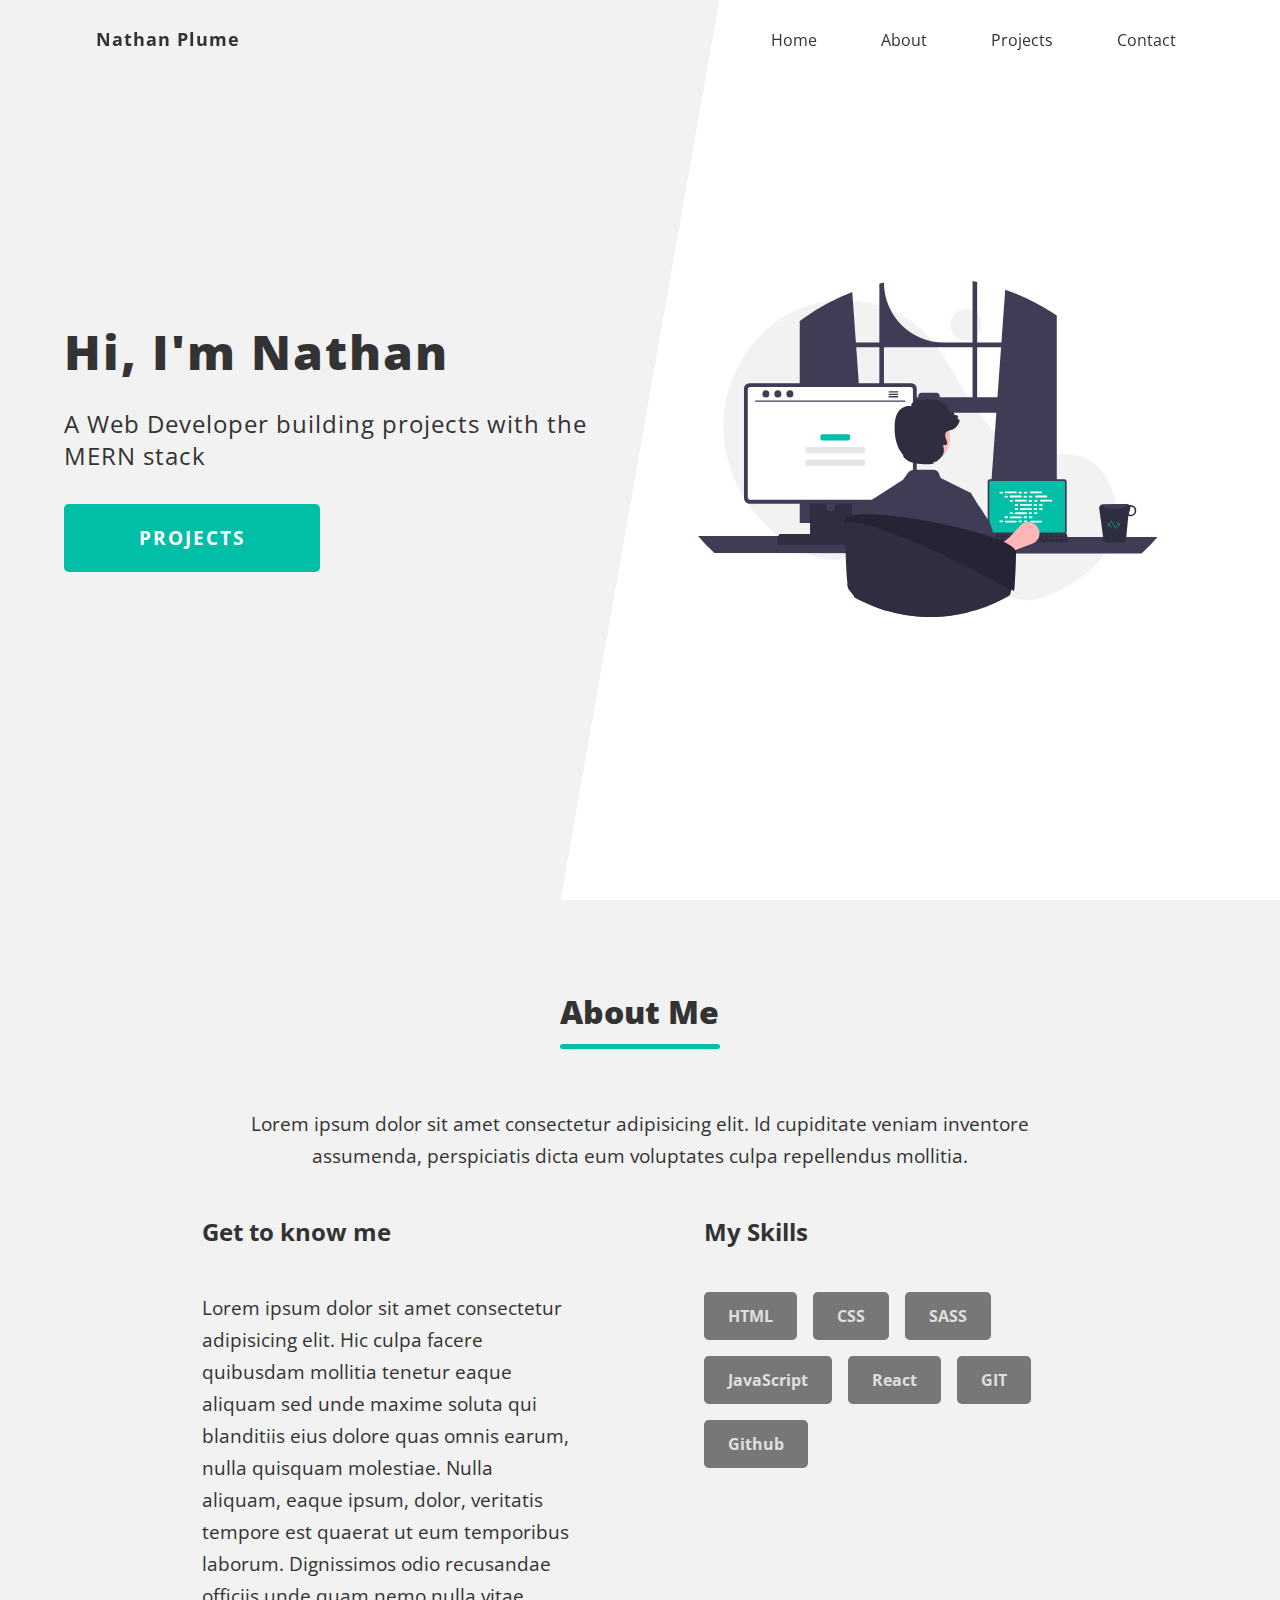
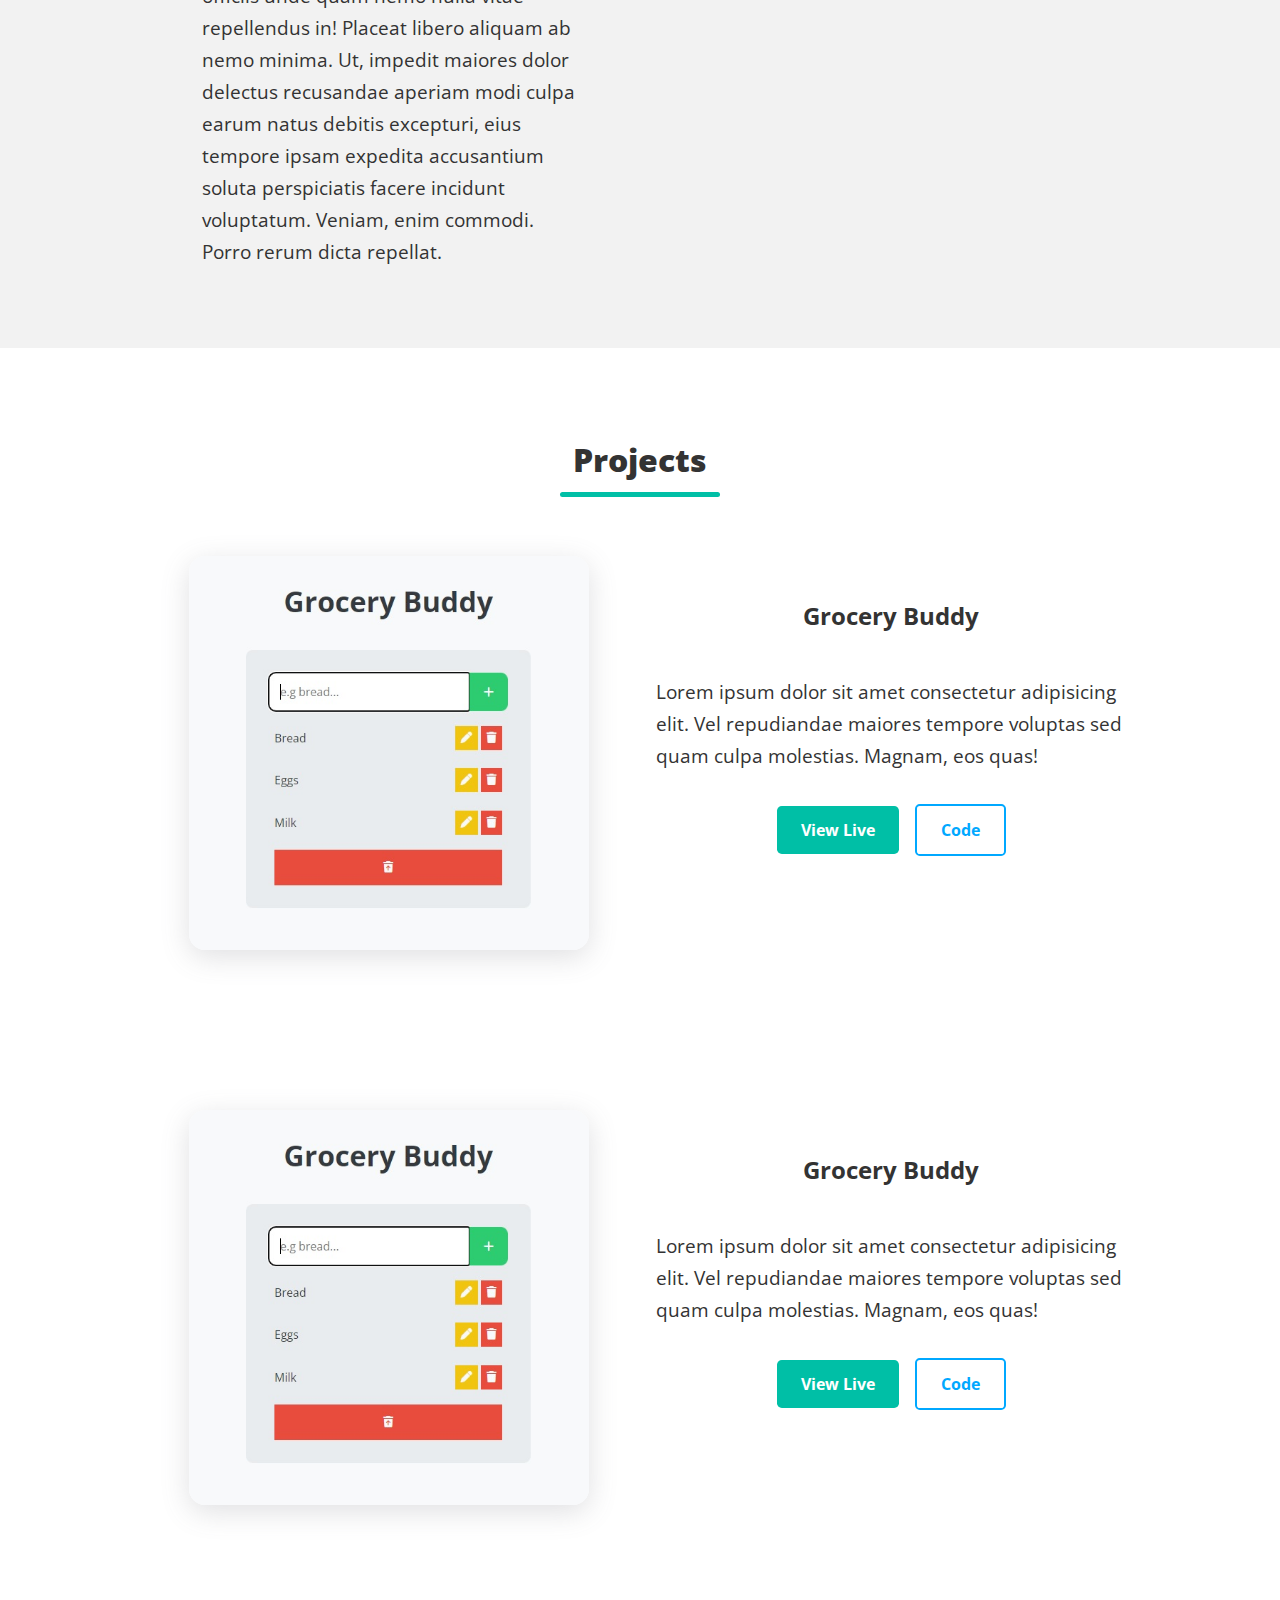
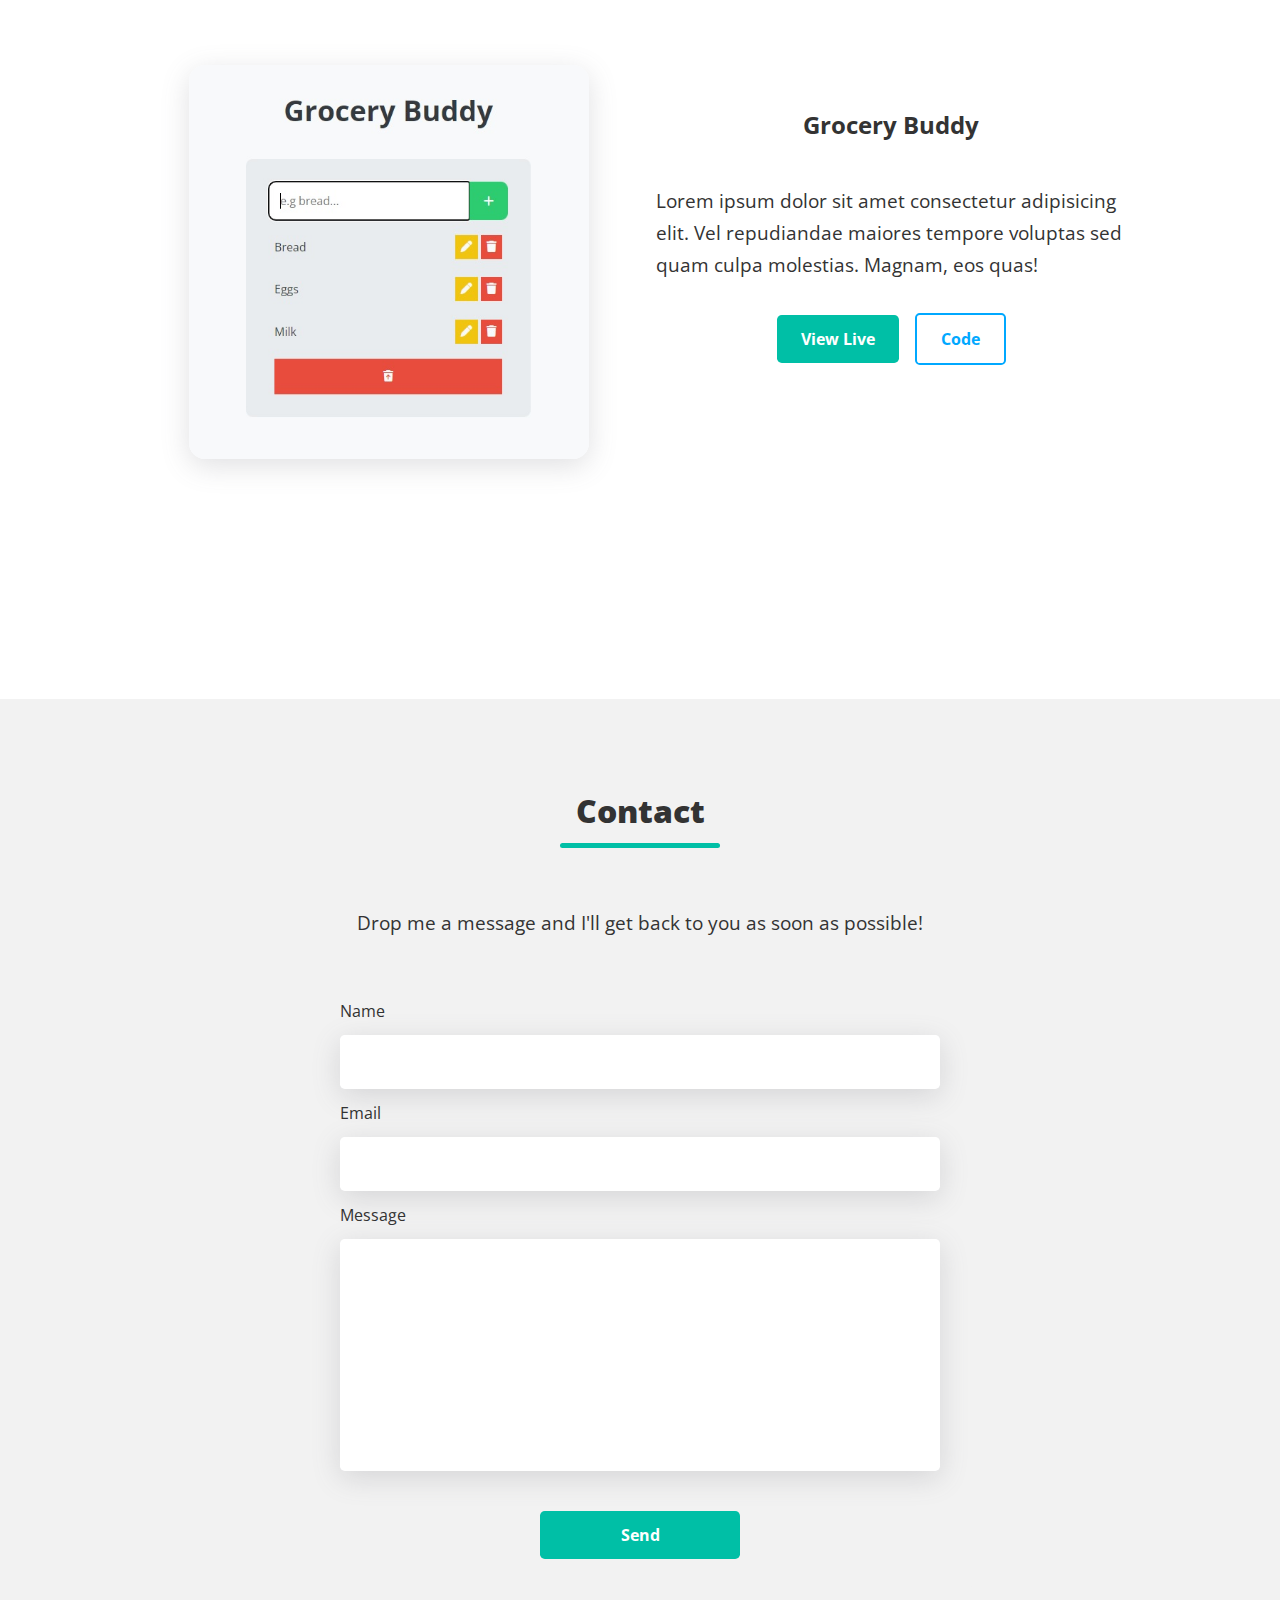
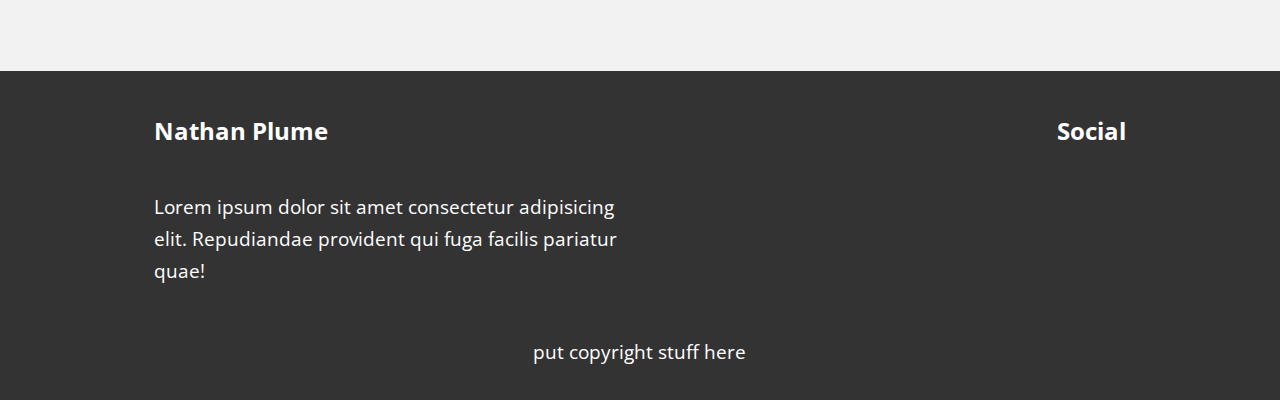
==== index.html @ f4ed35be "additional styling tweaks across the website" ====
<!DOCTYPE html>
<html lang="en">
  <head>
    <meta charset="UTF-8" />
    <meta http-equiv="X-UA-Compatible" content="IE=edge" />
    <meta name="viewport" content="width=device-width, initial-scale=1.0" />

    <!-- links -->
    <link
      rel="stylesheet"
      href="./fontawesome-free-6.0.0-web/css/all.min.css"
    />
    <link rel="stylesheet" href="./styles/reset.css" />
    <link rel="stylesheet" href="./styles/app.css" />

    <title>Nathan Plume | Web Developer | Portfolio</title>
  </head>

  <body>
    <div class="container">
      <section id="home" class="hero-container">
        <!-- ----- nav ----- -->
        <nav class="navbar transparent">
          <div class="nav-header">
            <div class="logo">
              <a href="#home">Nathan Plume</a>
            </div>
            <div class="menu-icons">
              <i class="fa-solid fa-bars"></i>
              <i class="fa-solid fa-xmark hide-icon"></i>
            </div>
          </div>
          <ul class="links">
            <li><a href="#home">Home</a></li>
            <li><a href="#about">About</a></li>
            <li><a href="#projects">Projects</a></li>
            <li><a href="#contact">Contact</a></li>
          </ul>
        </nav>

        <!-- ----- header ----- -->
        <div class="header-container">
          <div class="header-left">
            <h1>Hi, I'm Nathan</h1>
            <p>A Web Developer building projects with the MERN stack</p>
            <a href="#projects">Projects</a>
          </div>

          <div class="header-right">
            <img src="./images/header-image.svg" alt="header-image" />
          </div>
        </div>
      </section>

      <!-- ----- about ----- -->
      <section id="about" class="about-container">
        <div class="intro-container">
          <h2>About Me</h2>
          <div class="underline"></div>
          <p>
            Lorem ipsum dolor sit amet consectetur adipisicing elit. Id
            cupiditate veniam inventore assumenda, perspiciatis dicta eum
            voluptates culpa repellendus mollitia.
          </p>
        </div>
        <div class="about-content-container">
          <div class="about-left">
            <h3>Get to know me</h3>
            <p>
              Lorem ipsum dolor sit amet consectetur adipisicing elit. Hic culpa
              facere quibusdam mollitia tenetur eaque aliquam sed unde maxime
              soluta qui blanditiis eius dolore quas omnis earum, nulla quisquam
              molestiae. Nulla aliquam, eaque ipsum, dolor, veritatis tempore
              est quaerat ut eum temporibus laborum. Dignissimos odio recusandae
              officiis unde quam nemo nulla vitae repellendus in! Placeat libero
              aliquam ab nemo minima. Ut, impedit maiores dolor delectus
              recusandae aperiam modi culpa earum natus debitis excepturi, eius
              tempore ipsam expedita accusantium soluta perspiciatis facere
              incidunt voluptatum. Veniam, enim commodi. Porro rerum dicta
              repellat.
            </p>
          </div>
          <div class="about-right">
            <h3>My Skills</h3>
            <div class="skills-container">
              <div class="skills">HTML</div>
              <div class="skills">CSS</div>
              <div class="skills">SASS</div>
              <div class="skills">JavaScript</div>
              <div class="skills">React</div>
              <div class="skills">GIT</div>
              <div class="skills">Github</div>
              <!-- <div class="skills">Node</div>
              <div class="skills">Express</div>
              <div class="skills">Mongo</div> -->
            </div>
          </div>
        </div>
      </section>

      <!-- ----- projects ----- -->
      <section id="projects" class="portfolio-container">
        <h2>Projects</h2>
        <div class="underline"></div>

        <!-- project 1 -->
        <div class="project-container">
          <div class="project-left">
            <img src="./images/grocery-buddy.jpg" alt="grocery buddy" />
          </div>
          <div class="project-right">
            <h3>Grocery Buddy</h3>
            <p>
              Lorem ipsum dolor sit amet consectetur adipisicing elit. Vel
              repudiandae maiores tempore voluptas sed quam culpa molestias.
              Magnam, eos quas!
            </p>
            <div class="project-links">
              <!-- <button class="live">View Live</button> -->
              <a href="" class="live">View Live</a>
              <a href="" class="code">Code</a>
            </div>
          </div>
        </div>

        <!-- project 2 -->
        <div class="project-container">
          <div class="project-left">
            <img src="./images/grocery-buddy.jpg" alt="grocery buddy" />
          </div>
          <div class="project-right">
            <h3>Grocery Buddy</h3>
            <p>
              Lorem ipsum dolor sit amet consectetur adipisicing elit. Vel
              repudiandae maiores tempore voluptas sed quam culpa molestias.
              Magnam, eos quas!
            </p>
            <div class="project-links">
              <!-- <button class="live">View Live</button> -->
              <a href="" class="live">View Live</a>
              <a href="" class="code">Code</a>
            </div>
          </div>
        </div>

        <!-- project 3 -->
        <div class="project-container">
          <div class="project-left">
            <img src="./images/grocery-buddy.jpg" alt="grocery buddy" />
          </div>
          <div class="project-right">
            <h3>Grocery Buddy</h3>
            <p>
              Lorem ipsum dolor sit amet consectetur adipisicing elit. Vel
              repudiandae maiores tempore voluptas sed quam culpa molestias.
              Magnam, eos quas!
            </p>
            <div class="project-links">
              <!-- <button class="live">View Live</button> -->
              <a href="" class="live">View Live</a>
              <a href="" class="code">Code</a>
            </div>
          </div>
        </div>
      </section>

      <!-- ----- contact ----- -->
      <section id="contact" class="contact-container">
        <h2>Contact</h2>
        <div class="underline"></div>
        <p>Drop me a message and I'll get back to you as soon as possible!</p>
        <div class="form-container">
          <!-- formsubmit.co used to send message -->
          <form
            action="https://formsubmit.co/6afcb15f62871db28ac137b929e42413"
            method="POST"
          >
            <input
              type="hidden"
              name="_next"
              value="https://nathanplume.com/thankyou.html"
            />
            <!-- <input type="hidden" name="_next" value="./thankyou.html" /> -->
            <label for="name" class="form-labels">Name</label>
            <input id="name" type="text" name="name" required />

            <label for="email" class="form-labels">Email</label>
            <input id="email" type="email" name="email" required />
            <!-- <label for="name" class="form-labels">Message</label>
            <input
              id="message"
              type="text"
              name="message"
              placeholder="Enter your message"
              required
            /> -->
            <label for="name" class="form-labels">Message</label>
            <textarea
              id="message"
              type="text"
              name="message"
              required
            ></textarea>
            <button type="submit">Send</button>
          </form>
        </div>
      </section>

      <!-- footer -->
      <footer>
        <div class="footer-top">
          <div class="footer-social">
            <h3>Social</h3>
            <div class="footer-icons">
              <a href="#"><i class="fa-brands fa-github"></i></a>
              <a href="#"><i class="fa-brands fa-linkedin"></i></a>
              <a href="#"><i class="fa-brands fa-facebook"></i></a>
            </div>
          </div>

          <div class="footer-about">
            <h3>Nathan Plume</h3>
            <p>
              Lorem ipsum dolor sit amet consectetur adipisicing elit.
              Repudiandae provident qui fuga facilis pariatur quae!
            </p>
          </div>
        </div>

        <div class="footer-bottom">
          <p>put copyright stuff here</p>
        </div>
      </footer>
      <!-- container end -->
    </div>
    <script src="./app.js"></script>
  </body>
</html>
---- styles/app.css ----
@import url("https://fonts.googleapis.com/css2?family=Open+Sans:wght@300;400;700;800&display=swap");
html {
  scroll-behavior: smooth;
}

body {
  font-size: 1rem;
  font-family: 'Open Sans', sans-serif;
  color: #333;
}

h2 {
  font-size: 2rem;
  font-weight: 800;
  margin-top: 1rem;
  margin-bottom: 5rem;
  text-align: center;
}

h3 {
  font-size: 1.5rem;
  font-weight: 700;
  margin: 3rem 0;
}

p {
  font-size: 1.2rem;
  line-height: 2rem;
}

.hero-container {
  height: 100vh;
  position: relative;
  background: linear-gradient(100deg, #f2f2f2 50%, #fff 50%);
  color: #333;
}

a {
  text-decoration: none;
  color: #333;
}

a:hover {
  color: #00bfa6;
}

.underline {
  height: 0.3rem;
  width: 10rem;
  background-color: #00bfa6;
  border-radius: 0.5rem;
  position: absolute;
  top: 3rem;
  left: 50%;
  -webkit-transform: translateX(-50%);
          transform: translateX(-50%);
}

.portfolio-container .underline {
  top: 9rem;
}

.contact-container .underline {
  top: 9rem;
}

/* ----- navbar ----- */
.navbar {
  z-index: 1;
  position: fixed;
  width: 100%;
  background-color: #fff;
  -webkit-transition: all 0.3s ease;
  transition: all 0.3s ease;
  -webkit-box-shadow: rgba(100, 100, 111, 0.2) 0px 7px 29px 0px;
          box-shadow: rgba(100, 100, 111, 0.2) 0px 7px 29px 0px;
}

.transparent {
  background-color: transparent;
  -webkit-box-shadow: none;
          box-shadow: none;
}

.nav-header {
  display: -webkit-box;
  display: -ms-flexbox;
  display: flex;
  -webkit-box-pack: justify;
      -ms-flex-pack: justify;
          justify-content: space-between;
  -webkit-box-align: center;
      -ms-flex-align: center;
          align-items: center;
  height: 5rem;
  padding: 0 1rem;
}

.nav-header .logo {
  font-size: 1.1rem;
  font-weight: 700;
  letter-spacing: 1px;
}

.nav-header .menu-icons {
  cursor: pointer;
  position: relative;
  height: 40px;
  width: 40px;
  display: -webkit-box;
  display: -ms-flexbox;
  display: flex;
  -webkit-box-pack: center;
      -ms-flex-pack: center;
          justify-content: center;
  -webkit-box-align: center;
      -ms-flex-align: center;
          align-items: center;
  font-size: 2rem;
}

.nav-header .menu-icons .fa-xmark {
  position: absolute;
}

.nav-header .menu-icons .hide-icon {
  display: none;
}

.nav-header .menu-icons:hover {
  color: #00bfa6;
}

.links {
  opacity: 0;
  height: 0;
  overflow: hidden;
  -webkit-transition: all 0.5s ease;
  transition: all 0.5s ease;
}

.links li {
  text-align: center;
}

.links li a {
  display: block;
  padding: 1.5rem;
}

.links-show {
  opacity: 1;
  height: 16rem;
}

@media screen and (min-width: 600px) {
  .navbar {
    display: -webkit-box;
    display: -ms-flexbox;
    display: flex;
    -webkit-box-pack: justify;
        -ms-flex-pack: justify;
            justify-content: space-between;
    -webkit-box-align: center;
        -ms-flex-align: center;
            align-items: center;
  }
  .nav-header .menu-icons {
    display: none;
  }
  .links {
    display: -webkit-box;
    display: -ms-flexbox;
    display: flex;
    opacity: 1;
    height: auto;
  }
  .links li {
    border: 0;
    padding-left: 0rem;
  }
  .links li:first-child {
    border-top: 0;
  }
}

@media screen and (min-width: 1200px) {
  .logo {
    padding-left: 5rem;
  }
  .links {
    padding-right: 5rem;
  }
  .links li {
    padding-left: 1rem;
  }
}

@media screen and (max-width: 600px) {
  .links a {
    background-color: #00bfa6;
    color: #fff;
  }
  .links a:hover {
    background-color: #fff;
    color: #00bfa6;
  }
}

.header-container {
  display: -webkit-box;
  display: -ms-flexbox;
  display: flex;
  -webkit-box-pack: center;
      -ms-flex-pack: center;
          justify-content: center;
  -webkit-box-align: center;
      -ms-flex-align: center;
          align-items: center;
  height: 100%;
  width: 90%;
  margin: auto;
}

.header-container h1 {
  font-size: 3rem;
  font-weight: 800;
  margin-bottom: 2rem;
}

.header-container P {
  font-size: 1.5rem;
  margin-bottom: 2rem;
  line-height: 2rem;
  letter-spacing: 1px;
}

.header-container a {
  display: block;
  border: none;
  font: inherit;
  font-weight: 700;
  padding: 1rem 1.5rem;
  cursor: pointer;
  background-color: #00bfa6;
  color: #fff;
  border-radius: 0.3rem;
  -webkit-transition: -webkit-transform 0.3s ease;
  transition: -webkit-transform 0.3s ease;
  transition: transform 0.3s ease;
  transition: transform 0.3s ease, -webkit-transform 0.3s ease;
  font-size: 1.2rem;
  padding: 1.5rem 4rem;
  letter-spacing: inherit;
  text-transform: uppercase;
  width: 8rem;
  margin: auto;
  text-align: center;
}

.header-container a:hover {
  -webkit-transform: translateY(-3px);
          transform: translateY(-3px);
}

.header-container .header-left {
  text-align: center;
  letter-spacing: 2px;
}

.header-container .header-right {
  display: none;
}

@media screen and (min-width: 1200px) {
  .header-container {
    display: -webkit-box;
    display: -ms-flexbox;
    display: flex;
    max-width: 1400px;
  }
  .header-container a {
    margin: initial;
  }
  .header-container .header-left {
    -webkit-box-flex: 1;
        -ms-flex: 1;
            flex: 1;
    text-align: start;
  }
  .header-container .header-right {
    display: block;
    -webkit-box-flex: 1;
        -ms-flex: 1;
            flex: 1;
    text-align: center;
  }
  .header-container .header-right img {
    max-width: 80%;
  }
}

.about-container {
  background-color: #f2f2f2;
  padding: 5rem 2rem;
}

.about-container .intro-container {
  text-align: center;
  position: relative;
}

.skills-container {
  display: -webkit-inline-box;
  display: -ms-inline-flexbox;
  display: inline-flex;
  -ms-flex-wrap: wrap;
      flex-wrap: wrap;
  gap: 1rem;
}

.skills-container .skills {
  display: block;
  border: none;
  font: inherit;
  font-weight: 700;
  padding: 1rem 1.5rem;
  cursor: pointer;
  background-color: #00bfa6;
  color: #fff;
  border-radius: 0.3rem;
  -webkit-transition: -webkit-transform 0.3s ease;
  transition: -webkit-transform 0.3s ease;
  transition: transform 0.3s ease;
  transition: transform 0.3s ease, -webkit-transform 0.3s ease;
  cursor: default;
  background-color: #777777;
  color: #dfdfdf;
}

@media screen and (min-width: 1200px) {
  .intro-container {
    width: 80%;
    max-width: 1200px;
    margin: auto;
  }
  .intro-container p {
    padding: 0 3rem;
  }
  .about-content-container {
    display: -webkit-box;
    display: -ms-flexbox;
    display: flex;
    gap: 2rem;
    width: 80%;
    max-width: 1200px;
    margin: auto;
  }
  .about-content-container .about-left {
    -webkit-box-flex: 1;
        -ms-flex: 1;
            flex: 1;
    padding: 0 3rem;
  }
  .about-content-container .about-right {
    -webkit-box-flex: 1;
        -ms-flex: 1;
            flex: 1;
    padding: 0 3rem;
  }
}

.portfolio-container {
  position: relative;
  padding: 5rem 2rem;
  background-color: #fff;
}

.portfolio-container .project-container {
  margin-bottom: 10rem;
}

.portfolio-container .project-container .project-left {
  display: -webkit-box;
  display: -ms-flexbox;
  display: flex;
  -webkit-box-pack: center;
      -ms-flex-pack: center;
          justify-content: center;
}

.portfolio-container .project-container .project-left img {
  max-width: 400px;
  max-height: 400px;
  border-radius: 1rem;
  -webkit-box-shadow: rgba(100, 100, 111, 0.2) 0px 7px 29px 0px;
          box-shadow: rgba(100, 100, 111, 0.2) 0px 7px 29px 0px;
}

.portfolio-container .project-container .project-right h3 {
  text-align: center;
}

.portfolio-container .project-container .project-right p {
  margin-bottom: 2rem;
}

.portfolio-container .project-container .project-right .project-links {
  display: -webkit-box;
  display: -ms-flexbox;
  display: flex;
  -webkit-box-pack: center;
      -ms-flex-pack: center;
          justify-content: center;
  -webkit-box-align: center;
      -ms-flex-align: center;
          align-items: center;
  gap: 1rem;
}

.portfolio-container .project-container .project-right .project-links a {
  display: block;
  border: none;
  font: inherit;
  font-weight: 700;
  padding: 1rem 1.5rem;
  cursor: pointer;
  background-color: #00bfa6;
  color: #fff;
  border-radius: 0.3rem;
  -webkit-transition: -webkit-transform 0.3s ease;
  transition: -webkit-transform 0.3s ease;
  transition: transform 0.3s ease;
  transition: transform 0.3s ease, -webkit-transform 0.3s ease;
}

.portfolio-container .project-container .project-right .project-links a:hover {
  -webkit-transform: translateY(-3px);
          transform: translateY(-3px);
}

.portfolio-container .project-container .project-right .project-links .code {
  background-color: rgba(51, 51, 51, 0);
  border: 2px solid #00a8ff;
  color: #00a8ff;
}

@media screen and (min-width: 1200px) {
  .project-container {
    display: -webkit-box;
    display: -ms-flexbox;
    display: flex;
    -webkit-box-pack: center;
        -ms-flex-pack: center;
            justify-content: center;
    gap: 2rem;
    width: 80%;
    max-width: 1200px;
    margin: auto;
  }
  .project-container .project-left {
    -webkit-box-flex: 1;
        -ms-flex: 1;
            flex: 1;
  }
  .project-container .project-right {
    -webkit-box-flex: 1;
        -ms-flex: 1;
            flex: 1;
  }
}

.contact-container {
  position: relative;
  padding: 5rem 2rem;
  background-color: #f2f2f2;
  display: -webkit-box;
  display: -ms-flexbox;
  display: flex;
  -webkit-box-orient: vertical;
  -webkit-box-direction: normal;
      -ms-flex-direction: column;
          flex-direction: column;
  -webkit-box-align: center;
      -ms-flex-align: center;
          align-items: center;
}

.contact-container p {
  margin-bottom: 2rem;
}

.contact-container .form-container {
  background-color: #f2f2f2;
  border-radius: 0.5rem;
  padding: 2rem;
  max-width: 600px;
  width: 90%;
}

.contact-container .form-container form {
  display: -webkit-box;
  display: -ms-flexbox;
  display: flex;
  -webkit-box-orient: vertical;
  -webkit-box-direction: normal;
      -ms-flex-direction: column;
          flex-direction: column;
}

.contact-container .form-container form input {
  -webkit-box-sizing: border-box;
          box-sizing: border-box;
  padding: 1rem;
  font: inherit;
  border: none;
  border-radius: 0.3rem;
  margin-bottom: 1rem;
  width: 100%;
  -webkit-box-shadow: rgba(100, 100, 111, 0.2) 0px 7px 29px 0px;
          box-shadow: rgba(100, 100, 111, 0.2) 0px 7px 29px 0px;
}

.contact-container .form-container form #message {
  height: 200px;
  font: inherit;
  padding: 1rem;
  border: none;
  border-radius: 0.3rem;
  margin-bottom: 1rem;
  resize: none;
  -webkit-box-shadow: rgba(100, 100, 111, 0.2) 0px 7px 29px 0px;
          box-shadow: rgba(100, 100, 111, 0.2) 0px 7px 29px 0px;
}

.contact-container .form-container form button {
  display: block;
  border: none;
  font: inherit;
  font-weight: 700;
  padding: 1rem 1.5rem;
  cursor: pointer;
  background-color: #00bfa6;
  color: #fff;
  border-radius: 0.3rem;
  -webkit-transition: -webkit-transform 0.3s ease;
  transition: -webkit-transform 0.3s ease;
  transition: transform 0.3s ease;
  transition: transform 0.3s ease, -webkit-transform 0.3s ease;
  width: 200px;
  margin-top: 1.5rem;
  -ms-flex-item-align: center;
      -ms-grid-row-align: center;
      align-self: center;
}

.contact-container .form-container form button:hover {
  -webkit-transform: translateY(-3px);
          transform: translateY(-3px);
}

.contact-container .form-container form .form-labels {
  margin-bottom: 1rem;
}

footer {
  padding: 0rem 2rem 2rem 2rem;
  background-color: #333;
  color: #fff;
  margin: auto;
}

footer .footer-top {
  display: -webkit-box;
  display: -ms-flexbox;
  display: flex;
  -webkit-box-pack: center;
      -ms-flex-pack: center;
          justify-content: center;
  -webkit-box-orient: vertical;
  -webkit-box-direction: normal;
      -ms-flex-direction: column;
          flex-direction: column;
}

footer .footer-top .footer-social {
  text-align: center;
  margin: auto;
}

footer .footer-top .footer-social .footer-icons {
  font-size: 2rem;
}

footer .footer-top .footer-social .footer-icons a {
  color: #00bfa6;
}

footer .footer-top .footer-social .footer-icons a:hover {
  color: #fff;
}

footer .footer-top .footer-about h3 {
  text-align: center;
}

footer .footer-bottom {
  text-align: center;
  margin: auto;
  margin-top: 2rem;
  width: 80%;
  max-width: 1000px;
  border-top: 1px solid #333;
}

footer .footer-bottom p {
  margin-top: 1rem;
}

@media screen and (min-width: 1200px) {
  footer .footer-top {
    -webkit-box-orient: horizontal;
    -webkit-box-direction: reverse;
        -ms-flex-direction: row-reverse;
            flex-direction: row-reverse;
    width: 80%;
    max-width: 1000px;
    margin: auto;
  }
  footer .footer-top .footer-social {
    -webkit-box-flex: 1;
        -ms-flex: 1;
            flex: 1;
    text-align: end;
    margin: 0;
  }
  footer .footer-top .footer-about {
    -webkit-box-flex: 1;
        -ms-flex: 1;
            flex: 1;
  }
  footer .footer-top .footer-about h3 {
    text-align: start;
  }
}
/*# sourceMappingURL=app.css.map */
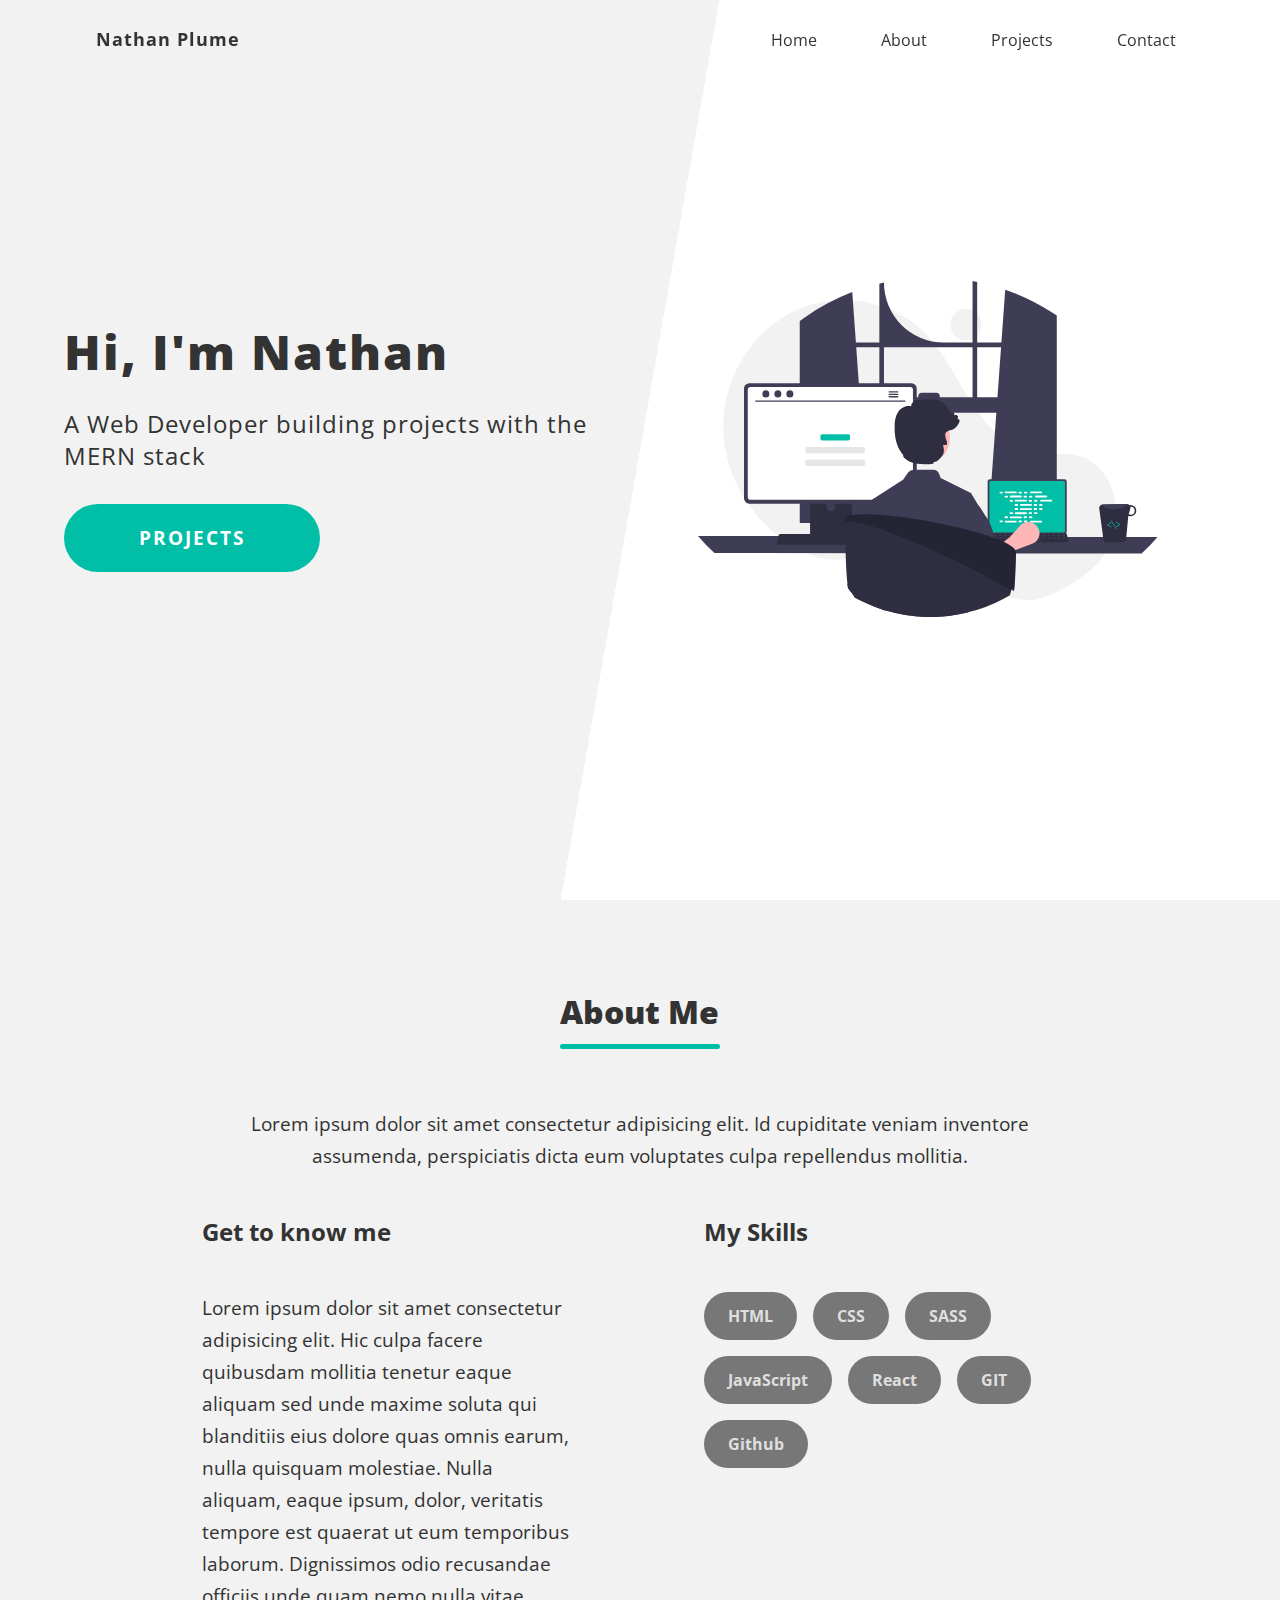
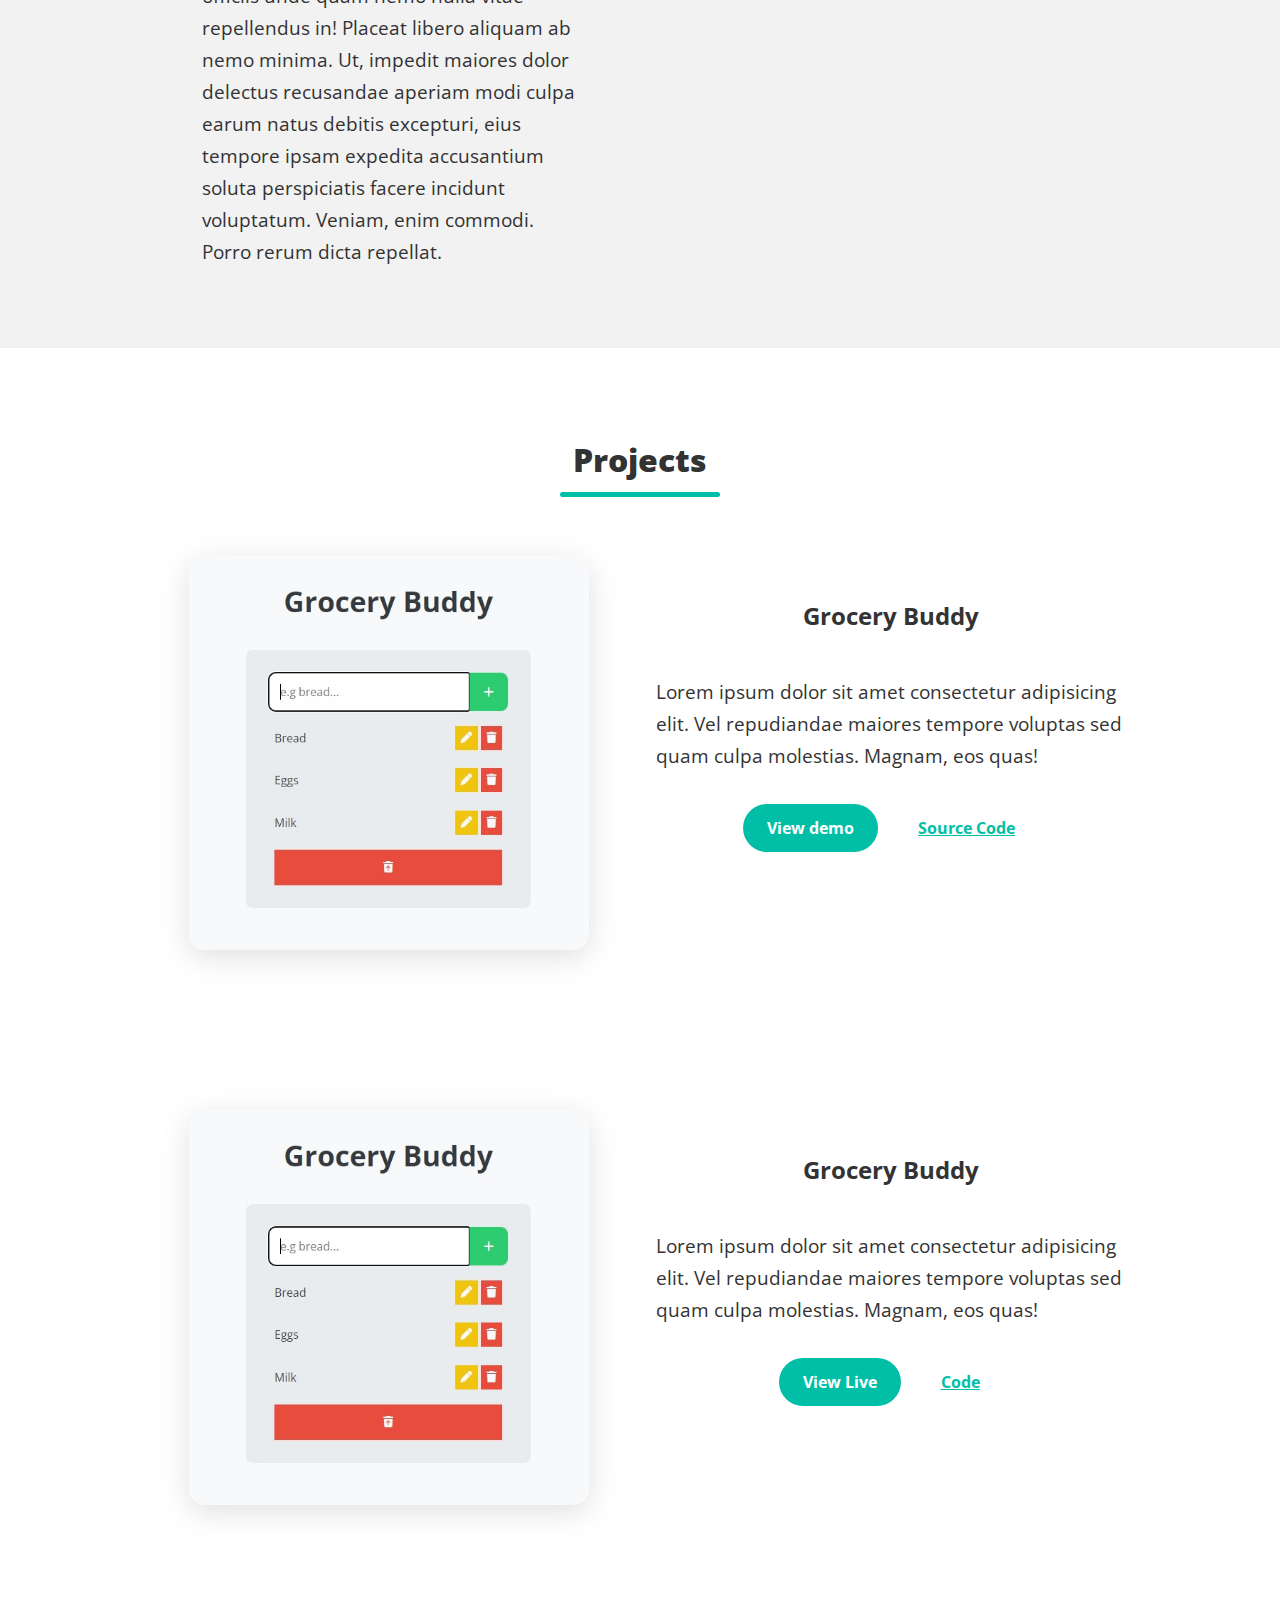
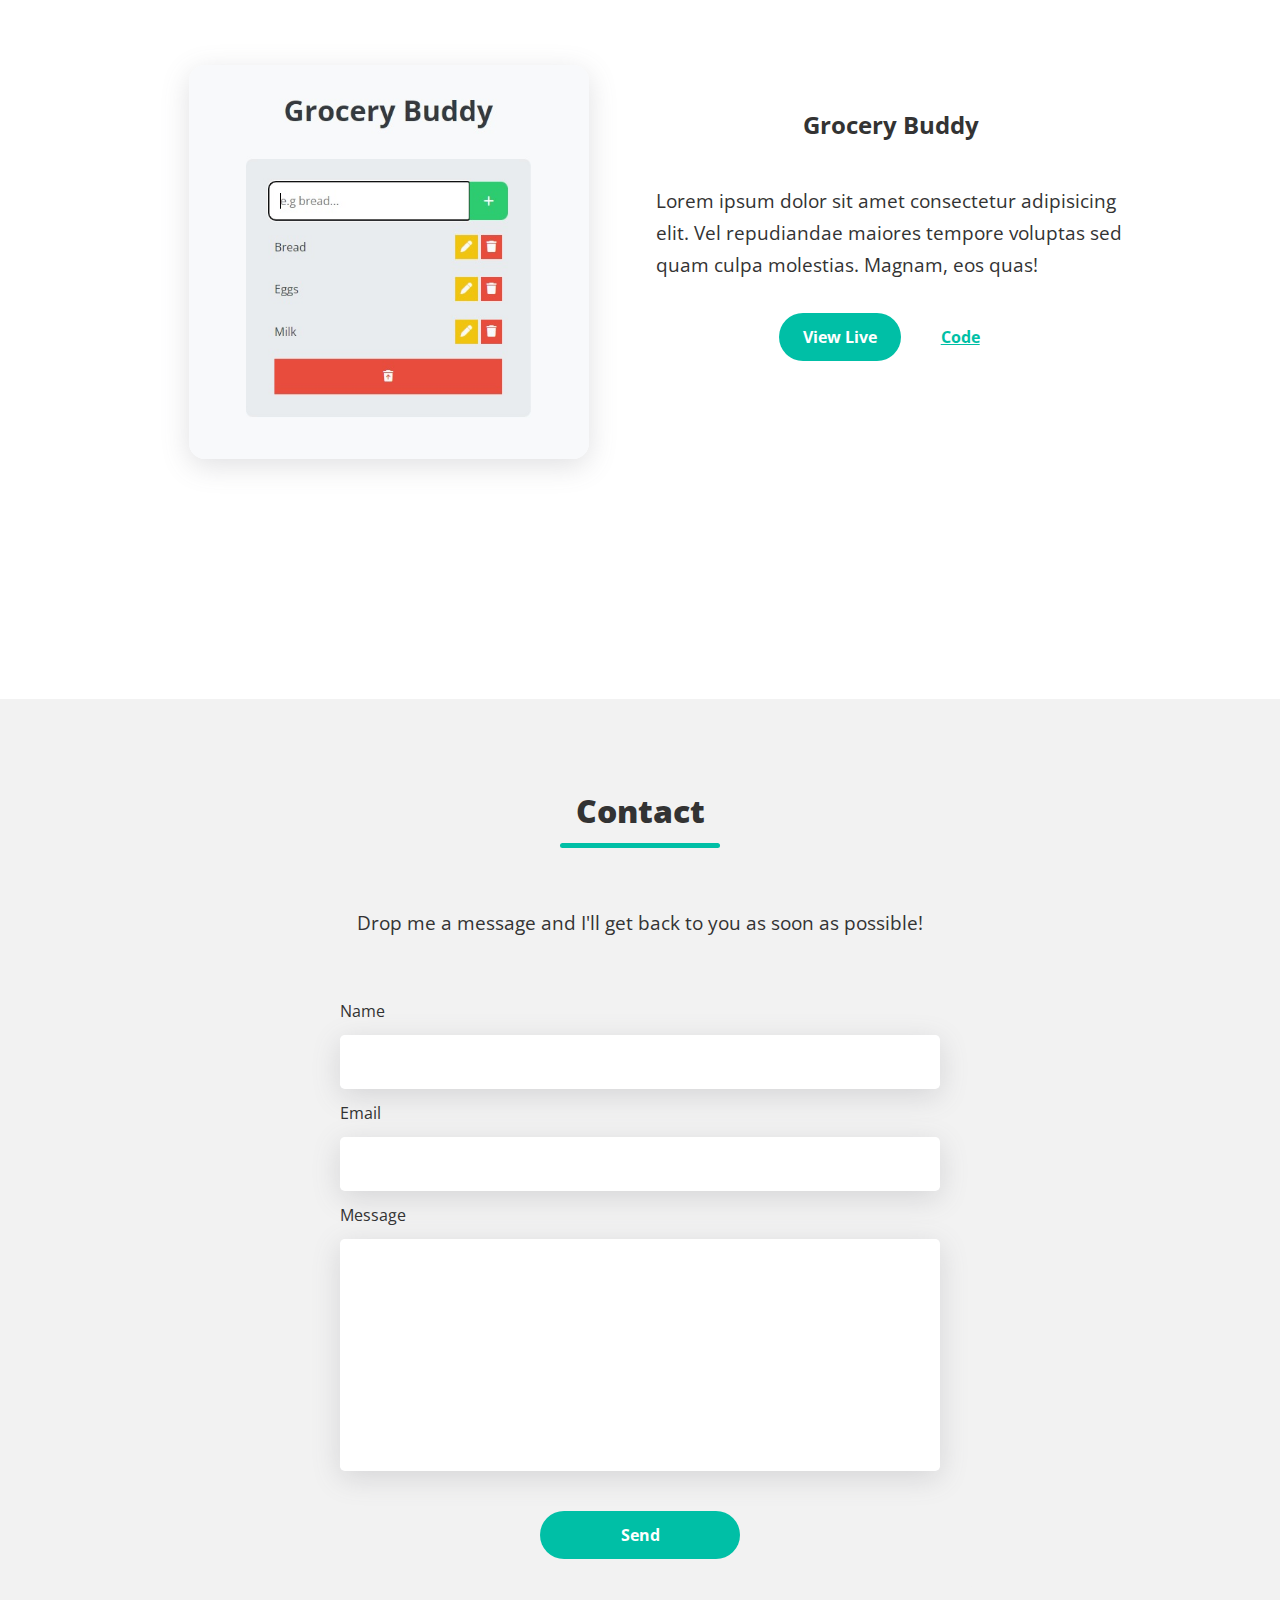
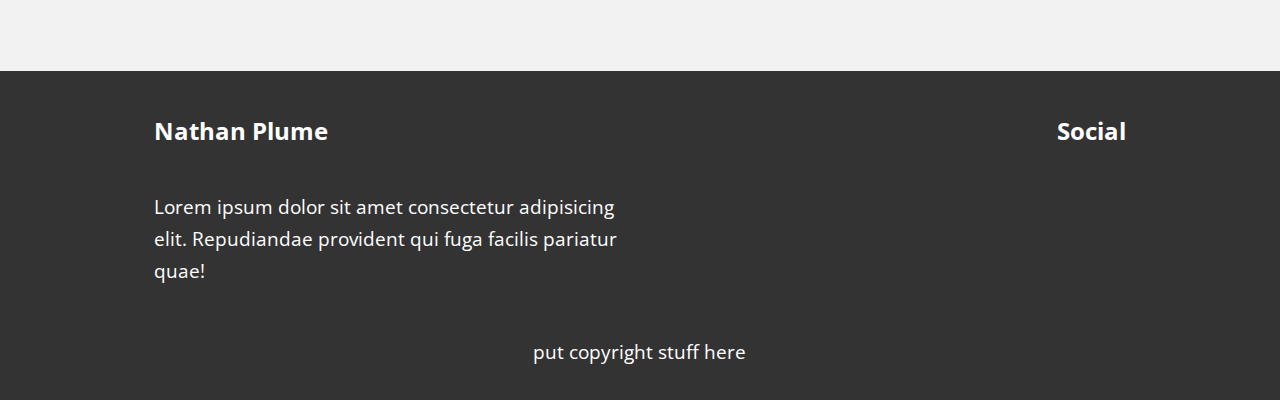
==== commit 81df94ea: "button tweaks" ====
--- a/index.html
+++ b/index.html
@@ -117,8 +117,8 @@
             </p>
             <div class="project-links">
               <!-- <button class="live">View Live</button> -->
-              <a href="" class="live">View Live</a>
-              <a href="" class="code">Code</a>
+              <a href="" class="live">View demo</a>
+              <a href="" class="code">Source Code</a>
             </div>
           </div>
         </div>
--- a/styles/app.css
+++ b/styles/app.css
@@ -244,7 +244,7 @@
   cursor: pointer;
   background-color: #00bfa6;
   color: #fff;
-  border-radius: 0.3rem;
+  border-radius: 5rem;
   -webkit-transition: -webkit-transform 0.3s ease;
   transition: -webkit-transform 0.3s ease;
   transition: transform 0.3s ease;
@@ -328,7 +328,7 @@
   cursor: pointer;
   background-color: #00bfa6;
   color: #fff;
-  border-radius: 0.3rem;
+  border-radius: 5rem;
   -webkit-transition: -webkit-transform 0.3s ease;
   transition: -webkit-transform 0.3s ease;
   transition: transform 0.3s ease;
@@ -427,7 +427,7 @@
   cursor: pointer;
   background-color: #00bfa6;
   color: #fff;
-  border-radius: 0.3rem;
+  border-radius: 5rem;
   -webkit-transition: -webkit-transform 0.3s ease;
   transition: -webkit-transform 0.3s ease;
   transition: transform 0.3s ease;
@@ -441,8 +441,8 @@
 
 .portfolio-container .project-container .project-right .project-links .code {
   background-color: rgba(51, 51, 51, 0);
-  border: 2px solid #00a8ff;
-  color: #00a8ff;
+  color: #00bfa6;
+  text-decoration: underline;
 }
 
 @media screen and (min-width: 1200px) {
@@ -542,7 +542,7 @@
   cursor: pointer;
   background-color: #00bfa6;
   color: #fff;
-  border-radius: 0.3rem;
+  border-radius: 5rem;
   -webkit-transition: -webkit-transform 0.3s ease;
   transition: -webkit-transform 0.3s ease;
   transition: transform 0.3s ease;
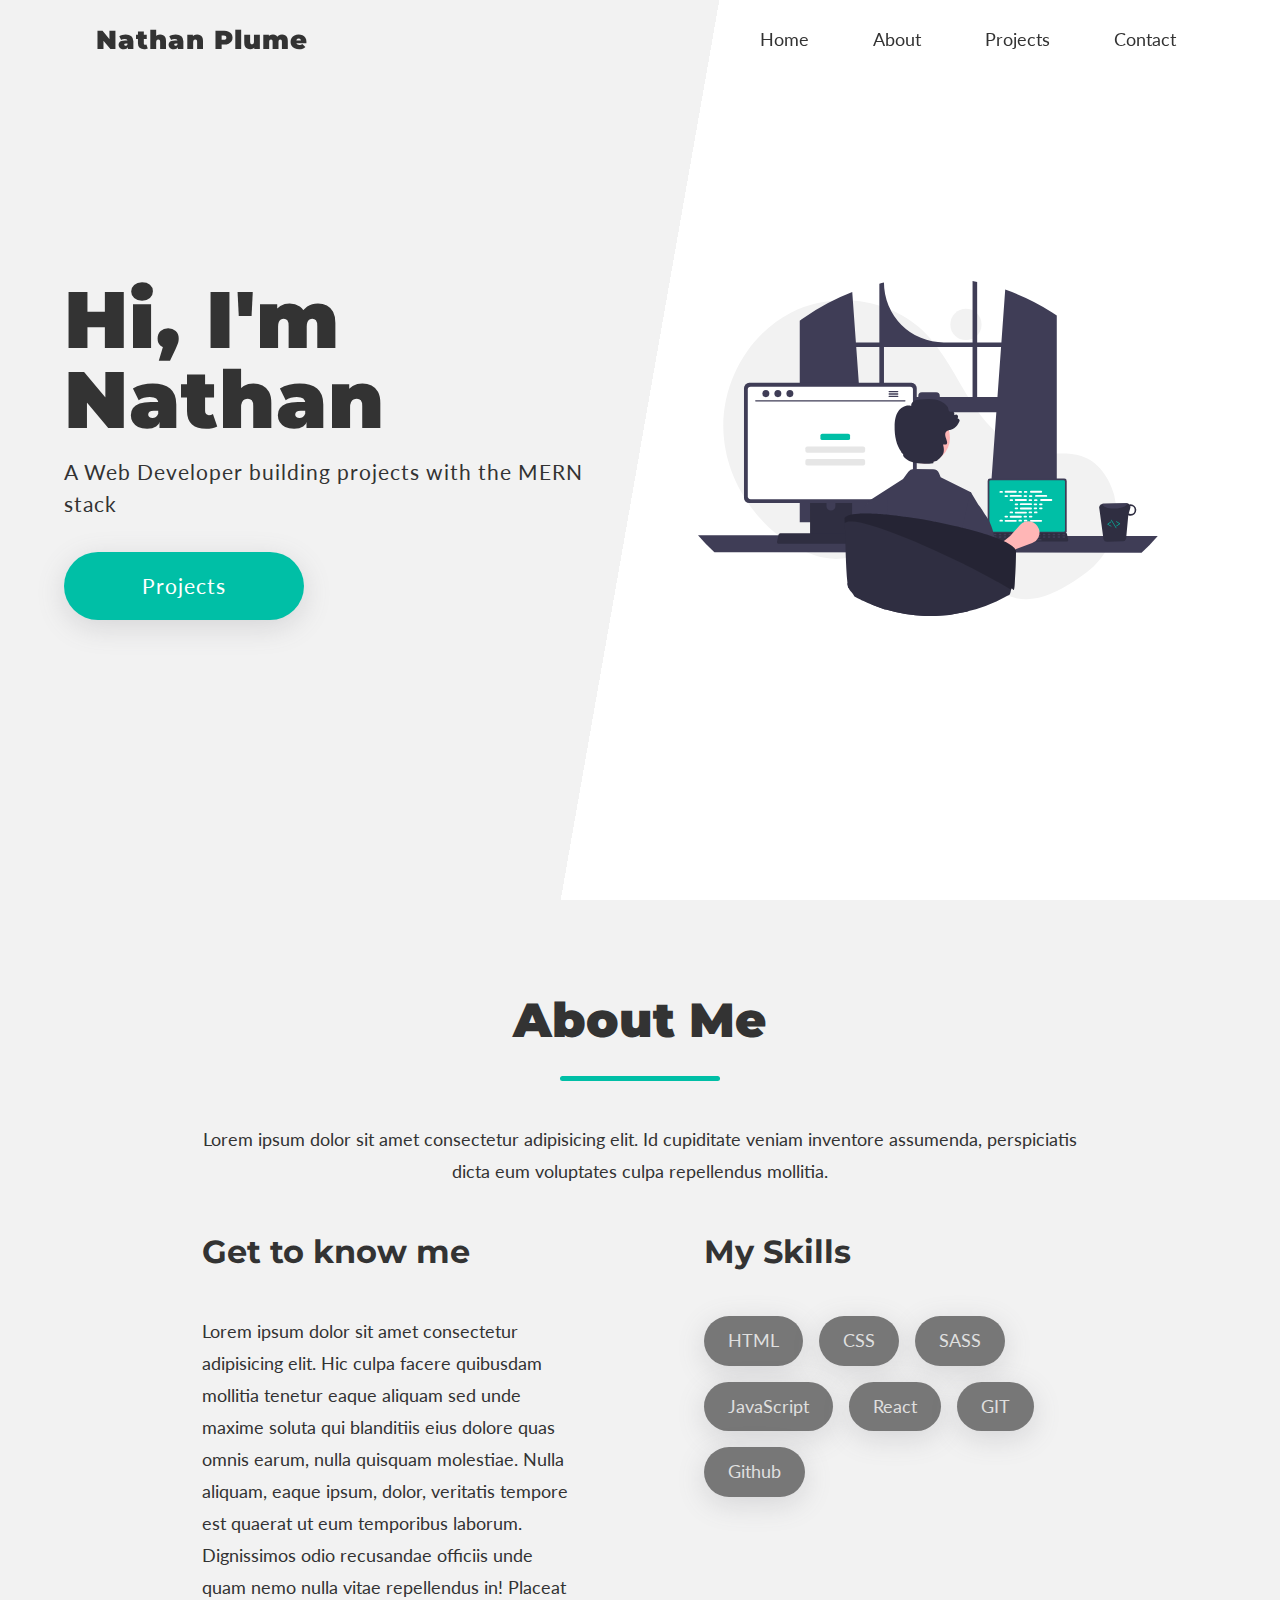
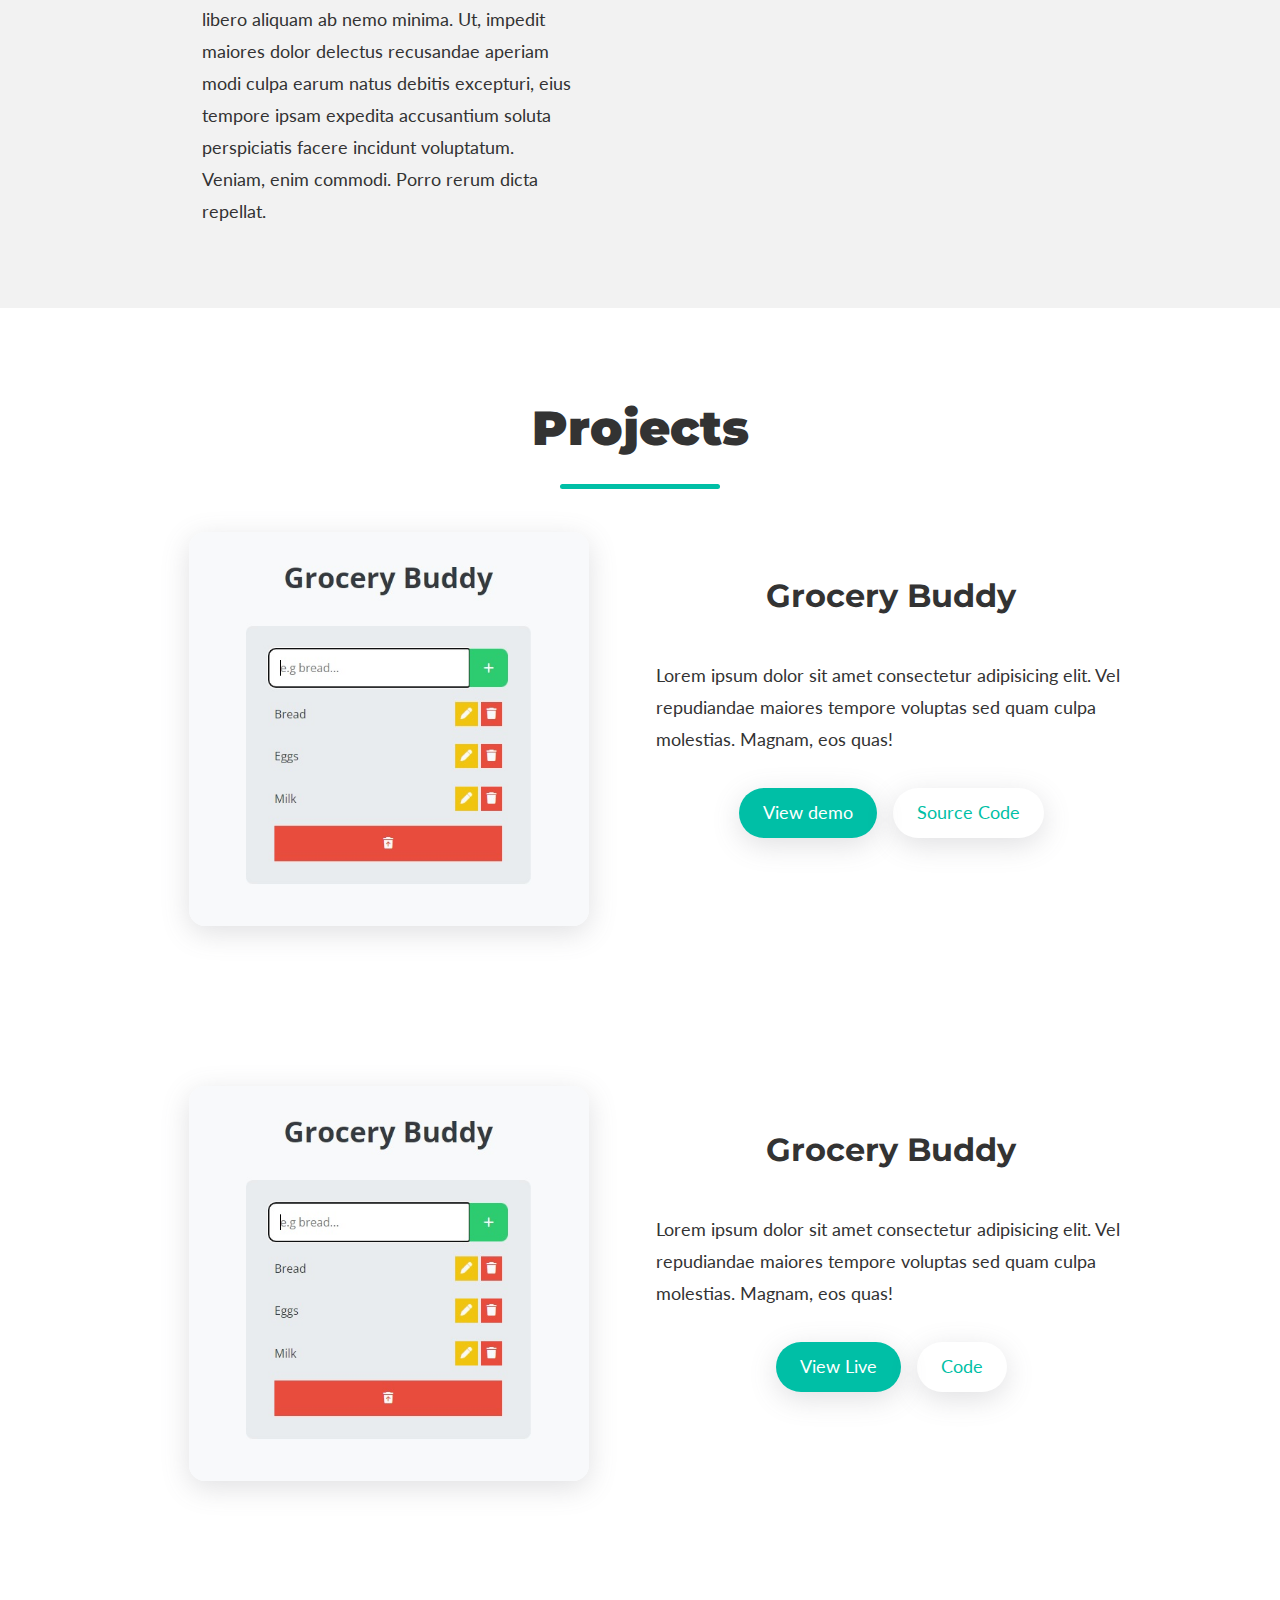
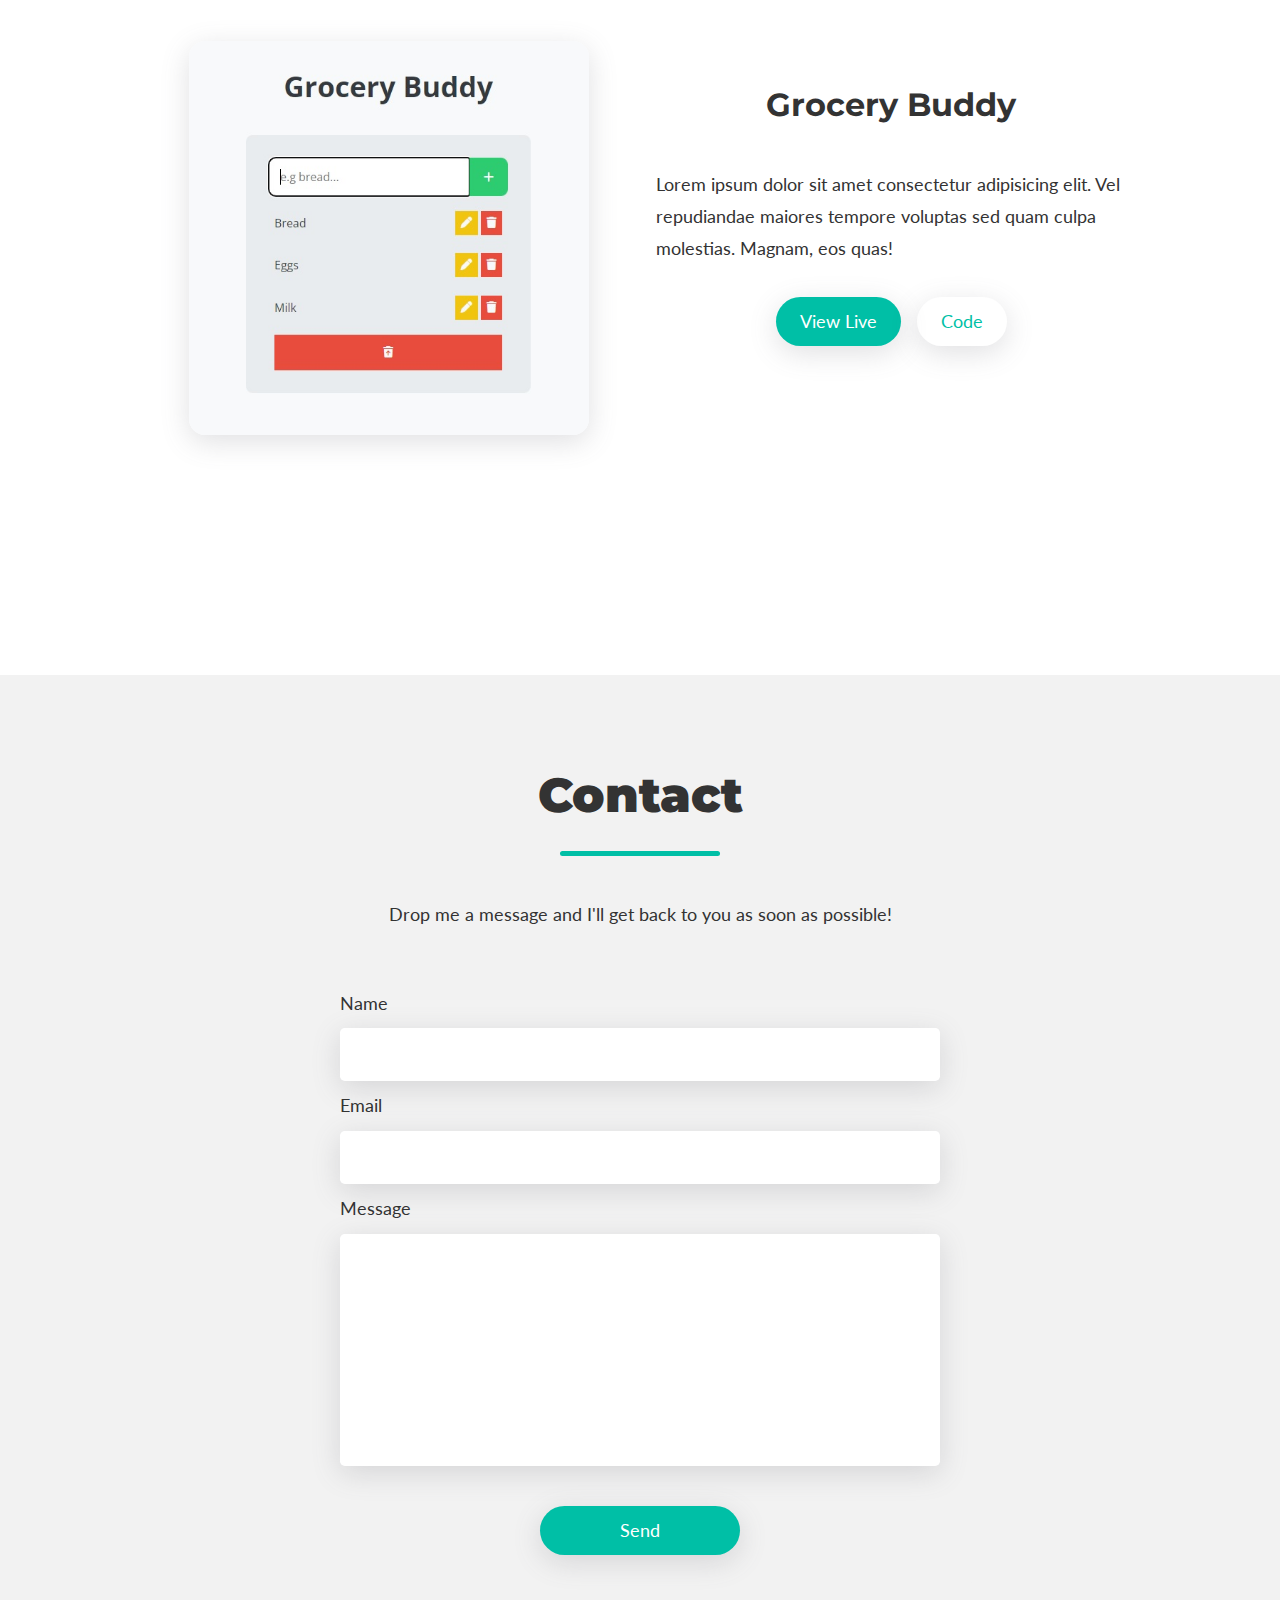
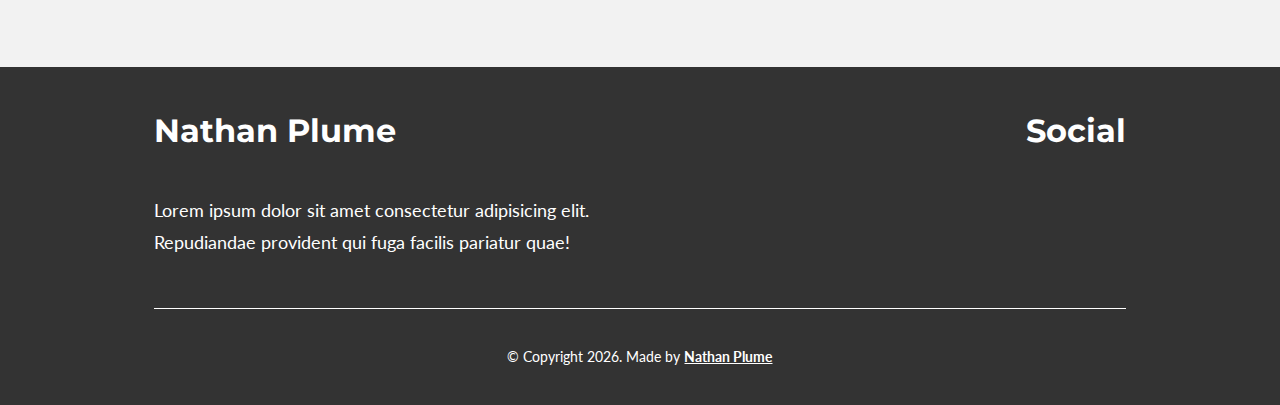
==== commit 1be4fdca: "nav and footer styling tweaks" ====
--- a/index.html
+++ b/index.html
@@ -228,7 +228,10 @@
         </div>
 
         <div class="footer-bottom">
-          <p>put copyright stuff here</p>
+          <p>
+            &copy; Copyright <span class="footer-year"></span>. Made by
+            <span class="footer-name">Nathan Plume</span>
+          </p>
         </div>
       </footer>
       <!-- container end -->
--- a/styles/app.css
+++ b/styles/app.css
@@ -1,30 +1,32 @@
-@import url("https://fonts.googleapis.com/css2?family=Open+Sans:wght@300;400;700;800&display=swap");
+@import url("https://fonts.googleapis.com/css2?family=Lato:wght@300;400;700&family=Montserrat:wght@700;800;900&display=swap");
 html {
   scroll-behavior: smooth;
 }
 
 body {
-  font-size: 1rem;
-  font-family: 'Open Sans', sans-serif;
+  font-size: 1.1rem;
+  font-family: 'Lato', sans-serif;
   color: #333;
 }
 
 h2 {
-  font-size: 2rem;
-  font-weight: 800;
+  font-family: 'Montserrat', sans-serif;
+  font-size: 3rem;
+  font-weight: 900;
   margin-top: 1rem;
   margin-bottom: 5rem;
   text-align: center;
 }
 
 h3 {
-  font-size: 1.5rem;
+  font-family: 'Montserrat', sans-serif;
+  font-size: 2rem;
   font-weight: 700;
   margin: 3rem 0;
 }
 
 p {
-  font-size: 1.2rem;
+  font-size: 1.1rem;
   line-height: 2rem;
 }
 
@@ -50,18 +52,18 @@
   background-color: #00bfa6;
   border-radius: 0.5rem;
   position: absolute;
-  top: 3rem;
+  top: 5rem;
   left: 50%;
   -webkit-transform: translateX(-50%);
           transform: translateX(-50%);
 }
 
 .portfolio-container .underline {
-  top: 9rem;
+  top: 11rem;
 }
 
 .contact-container .underline {
-  top: 9rem;
+  top: 11rem;
 }
 
 /* ----- navbar ----- */
@@ -97,8 +99,9 @@
 }
 
 .nav-header .logo {
-  font-size: 1.1rem;
-  font-weight: 700;
+  font-family: 'Montserrat', sans-serif;
+  font-size: 1.6rem;
+  font-weight: 900;
   letter-spacing: 1px;
 }
 
@@ -197,13 +200,15 @@
 }
 
 @media screen and (max-width: 600px) {
+  .navbar {
+    background-color: #fff;
+  }
   .links a {
+    background-color: #fff;
+  }
+  .links a:hover {
     background-color: #00bfa6;
     color: #fff;
-  }
-  .links a:hover {
-    background-color: #fff;
-    color: #00bfa6;
   }
 }
 
@@ -223,13 +228,14 @@
 }
 
 .header-container h1 {
-  font-size: 3rem;
-  font-weight: 800;
-  margin-bottom: 2rem;
+  font-family: 'Montserrat', sans-serif;
+  font-weight: 900;
+  font-size: 5rem;
+  margin-bottom: 1rem;
 }
 
 .header-container P {
-  font-size: 1.5rem;
+  font-size: 1.3rem;
   margin-bottom: 2rem;
   line-height: 2rem;
   letter-spacing: 1px;
@@ -239,7 +245,6 @@
   display: block;
   border: none;
   font: inherit;
-  font-weight: 700;
   padding: 1rem 1.5rem;
   cursor: pointer;
   background-color: #00bfa6;
@@ -249,11 +254,12 @@
   transition: -webkit-transform 0.3s ease;
   transition: transform 0.3s ease;
   transition: transform 0.3s ease, -webkit-transform 0.3s ease;
-  font-size: 1.2rem;
+  -webkit-box-shadow: rgba(100, 100, 111, 0.2) 0px 7px 29px 0px;
+          box-shadow: rgba(100, 100, 111, 0.2) 0px 7px 29px 0px;
+  font-size: 1.3rem;
   padding: 1.5rem 4rem;
   letter-spacing: inherit;
-  text-transform: uppercase;
-  width: 8rem;
+  width: 7rem;
   margin: auto;
   text-align: center;
 }
@@ -261,11 +267,12 @@
 .header-container a:hover {
   -webkit-transform: translateY(-3px);
           transform: translateY(-3px);
+  background-color: #00d8bb;
 }
 
 .header-container .header-left {
   text-align: center;
-  letter-spacing: 2px;
+  letter-spacing: 1px;
 }
 
 .header-container .header-right {
@@ -323,7 +330,6 @@
   display: block;
   border: none;
   font: inherit;
-  font-weight: 700;
   padding: 1rem 1.5rem;
   cursor: pointer;
   background-color: #00bfa6;
@@ -333,6 +339,8 @@
   transition: -webkit-transform 0.3s ease;
   transition: transform 0.3s ease;
   transition: transform 0.3s ease, -webkit-transform 0.3s ease;
+  -webkit-box-shadow: rgba(100, 100, 111, 0.2) 0px 7px 29px 0px;
+          box-shadow: rgba(100, 100, 111, 0.2) 0px 7px 29px 0px;
   cursor: default;
   background-color: #777777;
   color: #dfdfdf;
@@ -422,7 +430,6 @@
   display: block;
   border: none;
   font: inherit;
-  font-weight: 700;
   padding: 1rem 1.5rem;
   cursor: pointer;
   background-color: #00bfa6;
@@ -432,17 +439,23 @@
   transition: -webkit-transform 0.3s ease;
   transition: transform 0.3s ease;
   transition: transform 0.3s ease, -webkit-transform 0.3s ease;
+  -webkit-box-shadow: rgba(100, 100, 111, 0.2) 0px 7px 29px 0px;
+          box-shadow: rgba(100, 100, 111, 0.2) 0px 7px 29px 0px;
 }
 
 .portfolio-container .project-container .project-right .project-links a:hover {
   -webkit-transform: translateY(-3px);
           transform: translateY(-3px);
+  background-color: #00d8bb;
 }
 
 .portfolio-container .project-container .project-right .project-links .code {
   background-color: rgba(51, 51, 51, 0);
   color: #00bfa6;
-  text-decoration: underline;
+}
+
+.portfolio-container .project-container .project-right .project-links .code:hover {
+  color: #fff;
 }
 
 @media screen and (min-width: 1200px) {
@@ -537,7 +550,6 @@
   display: block;
   border: none;
   font: inherit;
-  font-weight: 700;
   padding: 1rem 1.5rem;
   cursor: pointer;
   background-color: #00bfa6;
@@ -547,6 +559,8 @@
   transition: -webkit-transform 0.3s ease;
   transition: transform 0.3s ease;
   transition: transform 0.3s ease, -webkit-transform 0.3s ease;
+  -webkit-box-shadow: rgba(100, 100, 111, 0.2) 0px 7px 29px 0px;
+          box-shadow: rgba(100, 100, 111, 0.2) 0px 7px 29px 0px;
   width: 200px;
   margin-top: 1.5rem;
   -ms-flex-item-align: center;
@@ -557,6 +571,7 @@
 .contact-container .form-container form button:hover {
   -webkit-transform: translateY(-3px);
           transform: translateY(-3px);
+  background-color: #00d8bb;
 }
 
 .contact-container .form-container form .form-labels {
@@ -615,6 +630,14 @@
 
 footer .footer-bottom p {
   margin-top: 1rem;
+  padding-top: 2rem;
+  border-top: 1px solid #fff;
+  font-size: 0.9rem;
+}
+
+footer .footer-bottom p .footer-name {
+  font-weight: 700;
+  text-decoration: underline;
 }
 
 @media screen and (min-width: 1200px) {
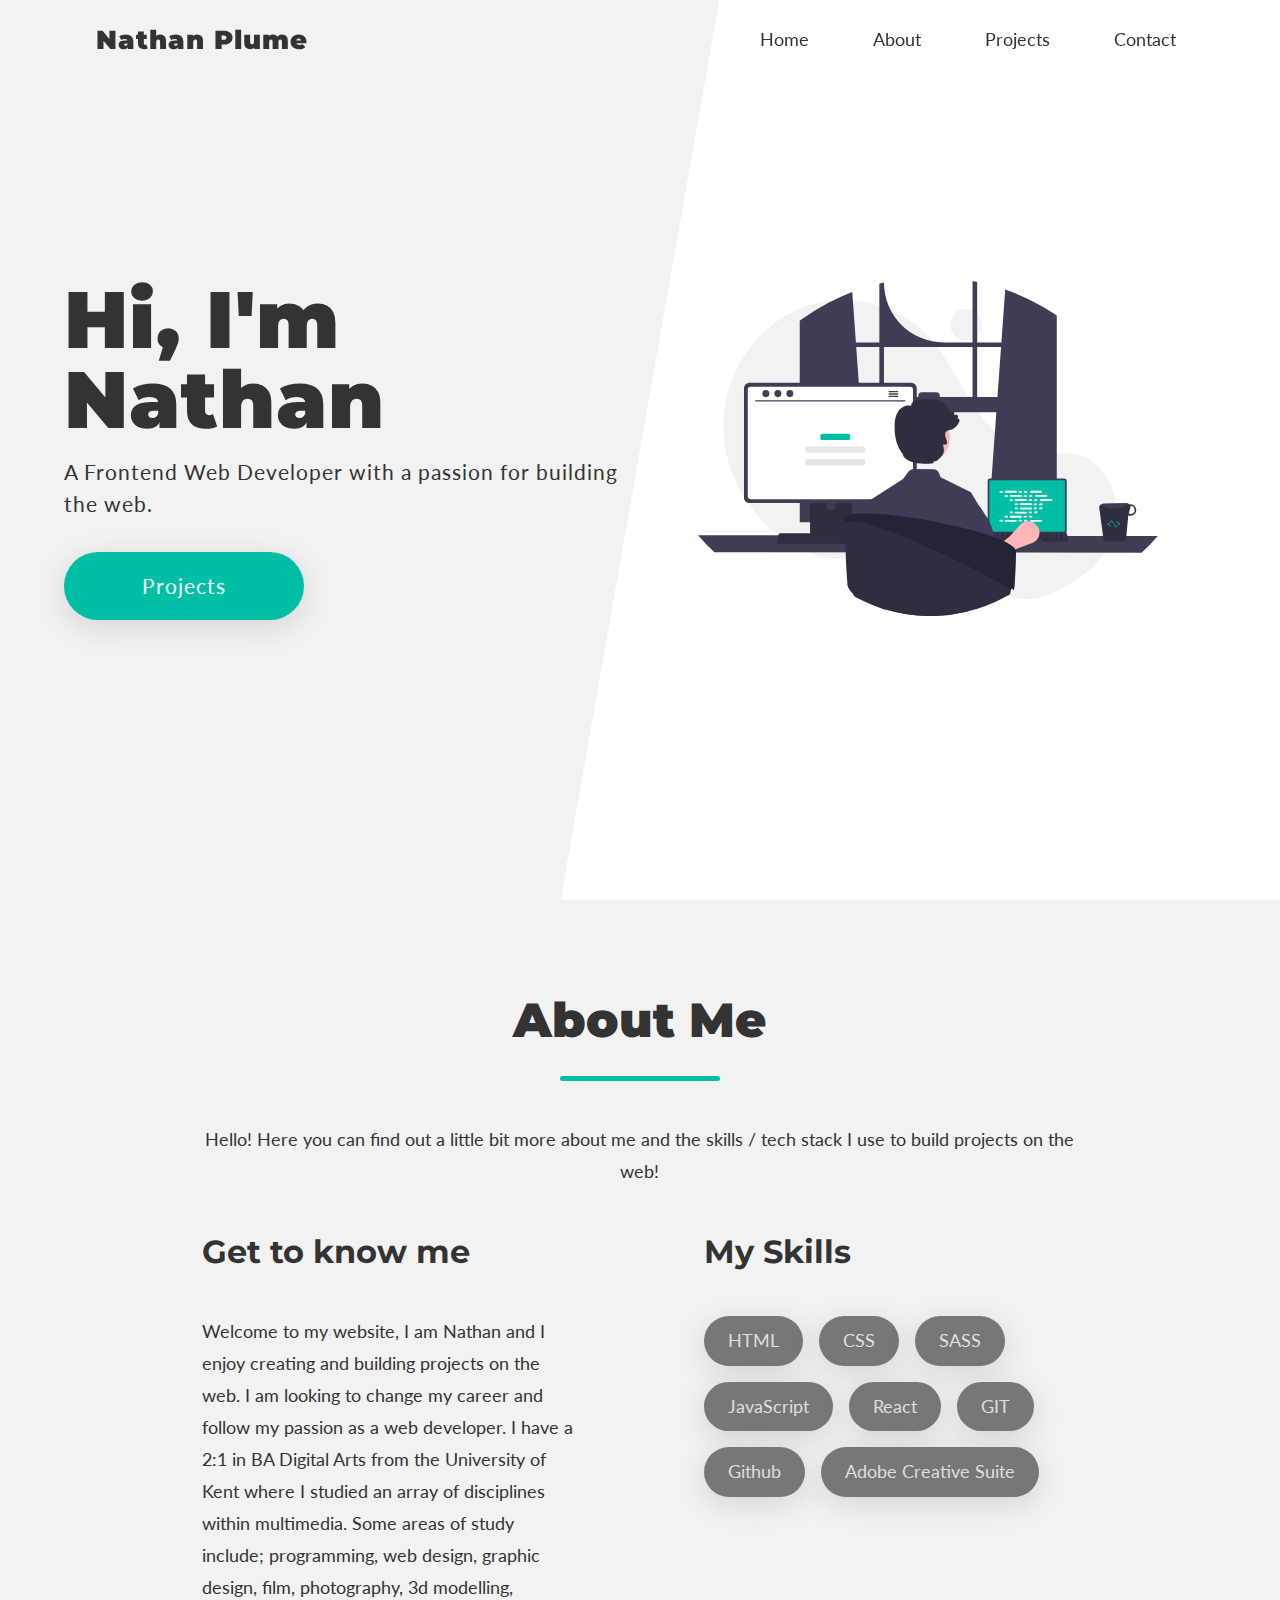
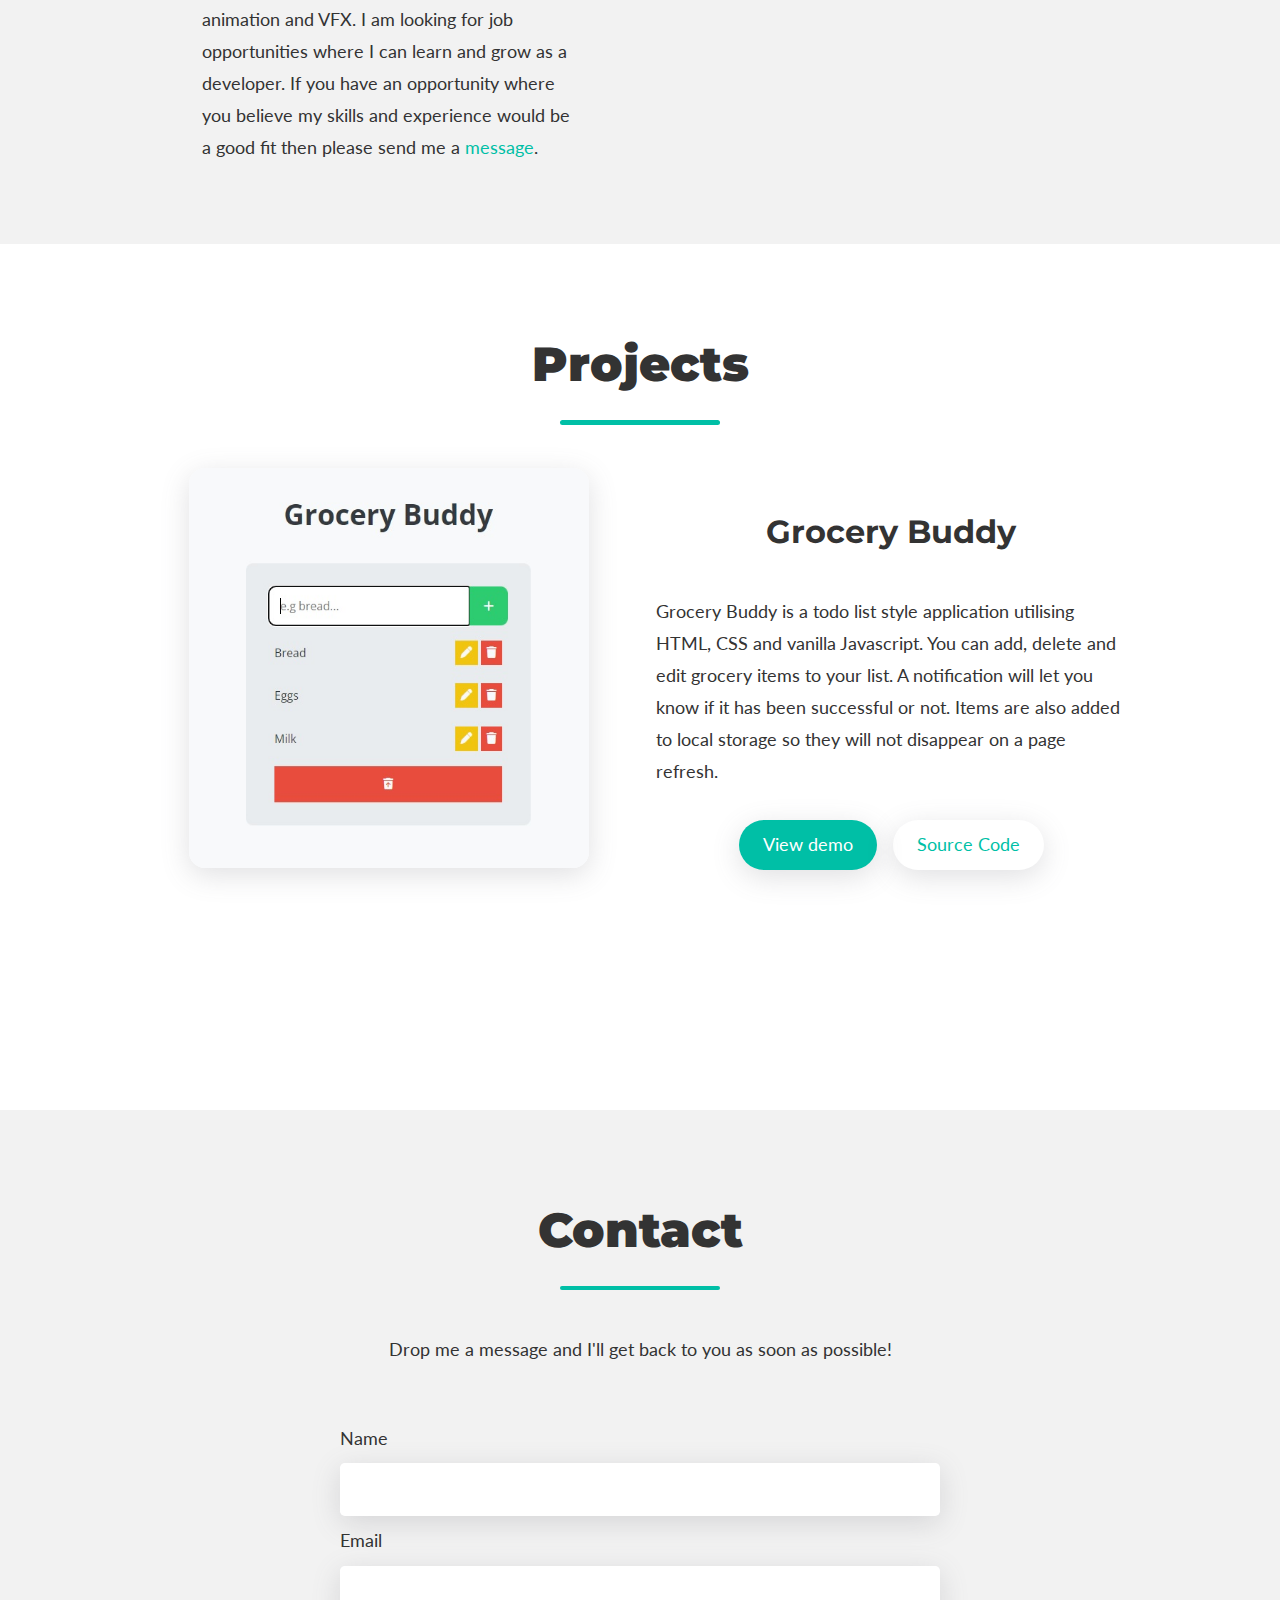
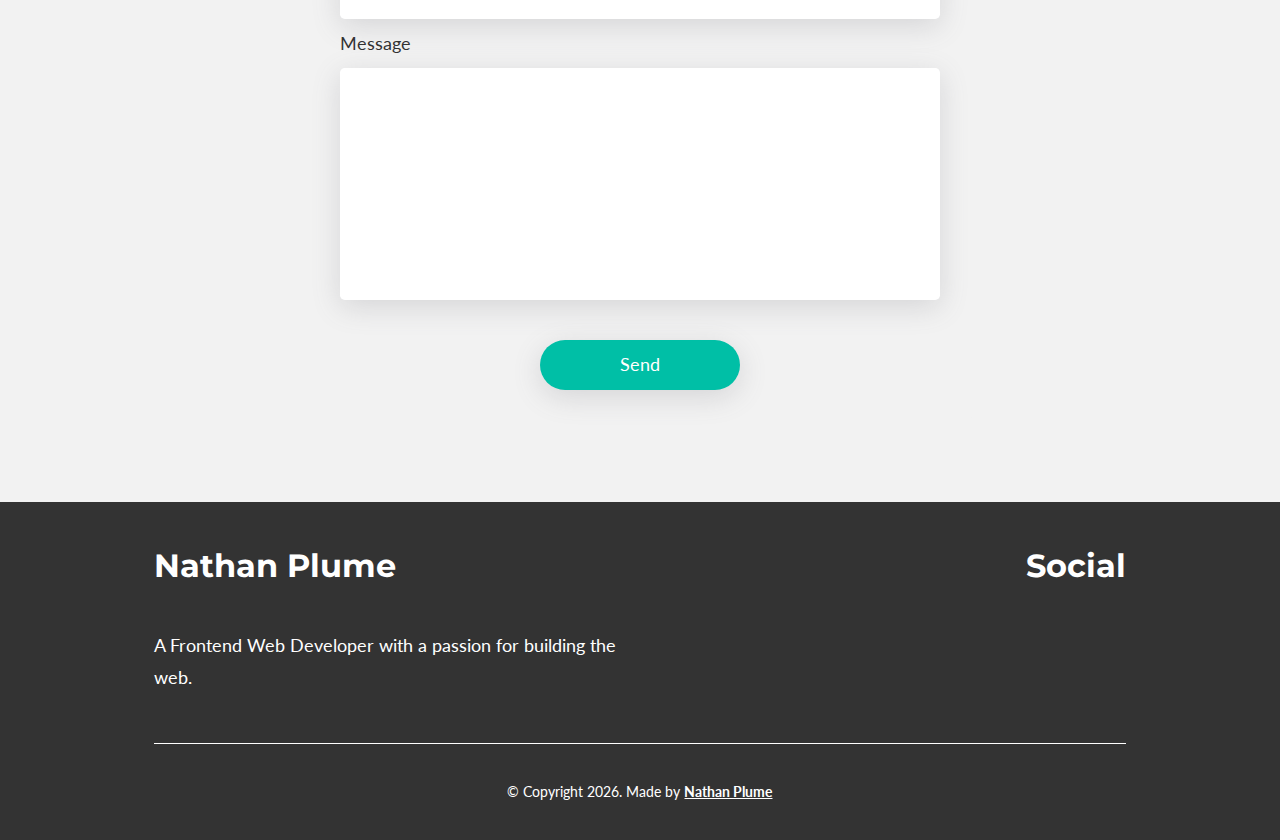
==== commit 81704132: "content added - ready to be published" ====
--- a/index.html
+++ b/index.html
@@ -4,7 +4,19 @@
     <meta charset="UTF-8" />
     <meta http-equiv="X-UA-Compatible" content="IE=edge" />
     <meta name="viewport" content="width=device-width, initial-scale=1.0" />
-
+    <!-- favicon -->
+    <link
+      rel="icon"
+      type="image/png"
+      sizes="32x32"
+      href="/images/favicon-32x32.png"
+    />
+    <link
+      rel="icon"
+      type="image/png"
+      sizes="16x16"
+      href="/images/favicon-16x16.png"
+    />
     <!-- links -->
     <link
       rel="stylesheet"
@@ -42,7 +54,7 @@
         <div class="header-container">
           <div class="header-left">
             <h1>Hi, I'm Nathan</h1>
-            <p>A Web Developer building projects with the MERN stack</p>
+            <p>A Frontend Web Developer with a passion for building the web.</p>
             <a href="#projects">Projects</a>
           </div>
 
@@ -58,26 +70,24 @@
           <h2>About Me</h2>
           <div class="underline"></div>
           <p>
-            Lorem ipsum dolor sit amet consectetur adipisicing elit. Id
-            cupiditate veniam inventore assumenda, perspiciatis dicta eum
-            voluptates culpa repellendus mollitia.
+            Hello! Here you can find out a little bit more about me and the
+            skills / tech stack I use to build projects on the web!
           </p>
         </div>
         <div class="about-content-container">
           <div class="about-left">
             <h3>Get to know me</h3>
             <p>
-              Lorem ipsum dolor sit amet consectetur adipisicing elit. Hic culpa
-              facere quibusdam mollitia tenetur eaque aliquam sed unde maxime
-              soluta qui blanditiis eius dolore quas omnis earum, nulla quisquam
-              molestiae. Nulla aliquam, eaque ipsum, dolor, veritatis tempore
-              est quaerat ut eum temporibus laborum. Dignissimos odio recusandae
-              officiis unde quam nemo nulla vitae repellendus in! Placeat libero
-              aliquam ab nemo minima. Ut, impedit maiores dolor delectus
-              recusandae aperiam modi culpa earum natus debitis excepturi, eius
-              tempore ipsam expedita accusantium soluta perspiciatis facere
-              incidunt voluptatum. Veniam, enim commodi. Porro rerum dicta
-              repellat.
+              Welcome to my website, I am Nathan and I enjoy creating and
+              building projects on the web. I am looking to change my career and
+              follow my passion as a web developer. I have a 2:1 in BA Digital
+              Arts from the University of Kent where I studied an array of
+              disciplines within multimedia. Some areas of study include;
+              programming, web design, graphic design, film, photography, 3d
+              modelling, animation and VFX. I am looking for job opportunities
+              where I can learn and grow as a developer. If you have an
+              opportunity where you believe my skills and experience would be a
+              good fit then please send me a <a href="#contact">message</a>.
             </p>
           </div>
           <div class="about-right">
@@ -90,6 +100,7 @@
               <div class="skills">React</div>
               <div class="skills">GIT</div>
               <div class="skills">Github</div>
+              <div class="skills">Adobe Creative Suite</div>
               <!-- <div class="skills">Node</div>
               <div class="skills">Express</div>
               <div class="skills">Mongo</div> -->
@@ -111,57 +122,32 @@
           <div class="project-right">
             <h3>Grocery Buddy</h3>
             <p>
-              Lorem ipsum dolor sit amet consectetur adipisicing elit. Vel
-              repudiandae maiores tempore voluptas sed quam culpa molestias.
-              Magnam, eos quas!
+              Grocery Buddy is a todo list style application utilising HTML, CSS
+              and vanilla Javascript. You can add, delete and edit grocery items
+              to your list. A notification will let you know if it has been
+              successful or not. Items are also added to local storage so they
+              will not disappear on a page refresh.
             </p>
             <div class="project-links">
-              <!-- <button class="live">View Live</button> -->
-              <a href="" class="live">View demo</a>
-              <a href="" class="code">Source Code</a>
+              <a
+                href="https://np-grocery-buddy.netlify.app/"
+                target="_blank"
+                class="live"
+                >View demo</a
+              >
+              <a
+                href="https://github.com/nathanplume/grocery-buddy"
+                target="_blank"
+                class="code"
+                >Source Code</a
+              >
             </div>
           </div>
         </div>
 
         <!-- project 2 -->
-        <div class="project-container">
-          <div class="project-left">
-            <img src="./images/grocery-buddy.jpg" alt="grocery buddy" />
-          </div>
-          <div class="project-right">
-            <h3>Grocery Buddy</h3>
-            <p>
-              Lorem ipsum dolor sit amet consectetur adipisicing elit. Vel
-              repudiandae maiores tempore voluptas sed quam culpa molestias.
-              Magnam, eos quas!
-            </p>
-            <div class="project-links">
-              <!-- <button class="live">View Live</button> -->
-              <a href="" class="live">View Live</a>
-              <a href="" class="code">Code</a>
-            </div>
-          </div>
-        </div>
 
         <!-- project 3 -->
-        <div class="project-container">
-          <div class="project-left">
-            <img src="./images/grocery-buddy.jpg" alt="grocery buddy" />
-          </div>
-          <div class="project-right">
-            <h3>Grocery Buddy</h3>
-            <p>
-              Lorem ipsum dolor sit amet consectetur adipisicing elit. Vel
-              repudiandae maiores tempore voluptas sed quam culpa molestias.
-              Magnam, eos quas!
-            </p>
-            <div class="project-links">
-              <!-- <button class="live">View Live</button> -->
-              <a href="" class="live">View Live</a>
-              <a href="" class="code">Code</a>
-            </div>
-          </div>
-        </div>
       </section>
 
       <!-- ----- contact ----- -->
@@ -220,10 +206,7 @@
 
           <div class="footer-about">
             <h3>Nathan Plume</h3>
-            <p>
-              Lorem ipsum dolor sit amet consectetur adipisicing elit.
-              Repudiandae provident qui fuga facilis pariatur quae!
-            </p>
+            <p>A Frontend Web Developer with a passion for building the web.</p>
           </div>
         </div>
 
--- a/styles/app.css
+++ b/styles/app.css
@@ -37,9 +37,13 @@
   color: #333;
 }
 
+.hero-container a {
+  color: #333;
+}
+
 a {
   text-decoration: none;
-  color: #333;
+  color: #00bfa6;
 }
 
 a:hover {
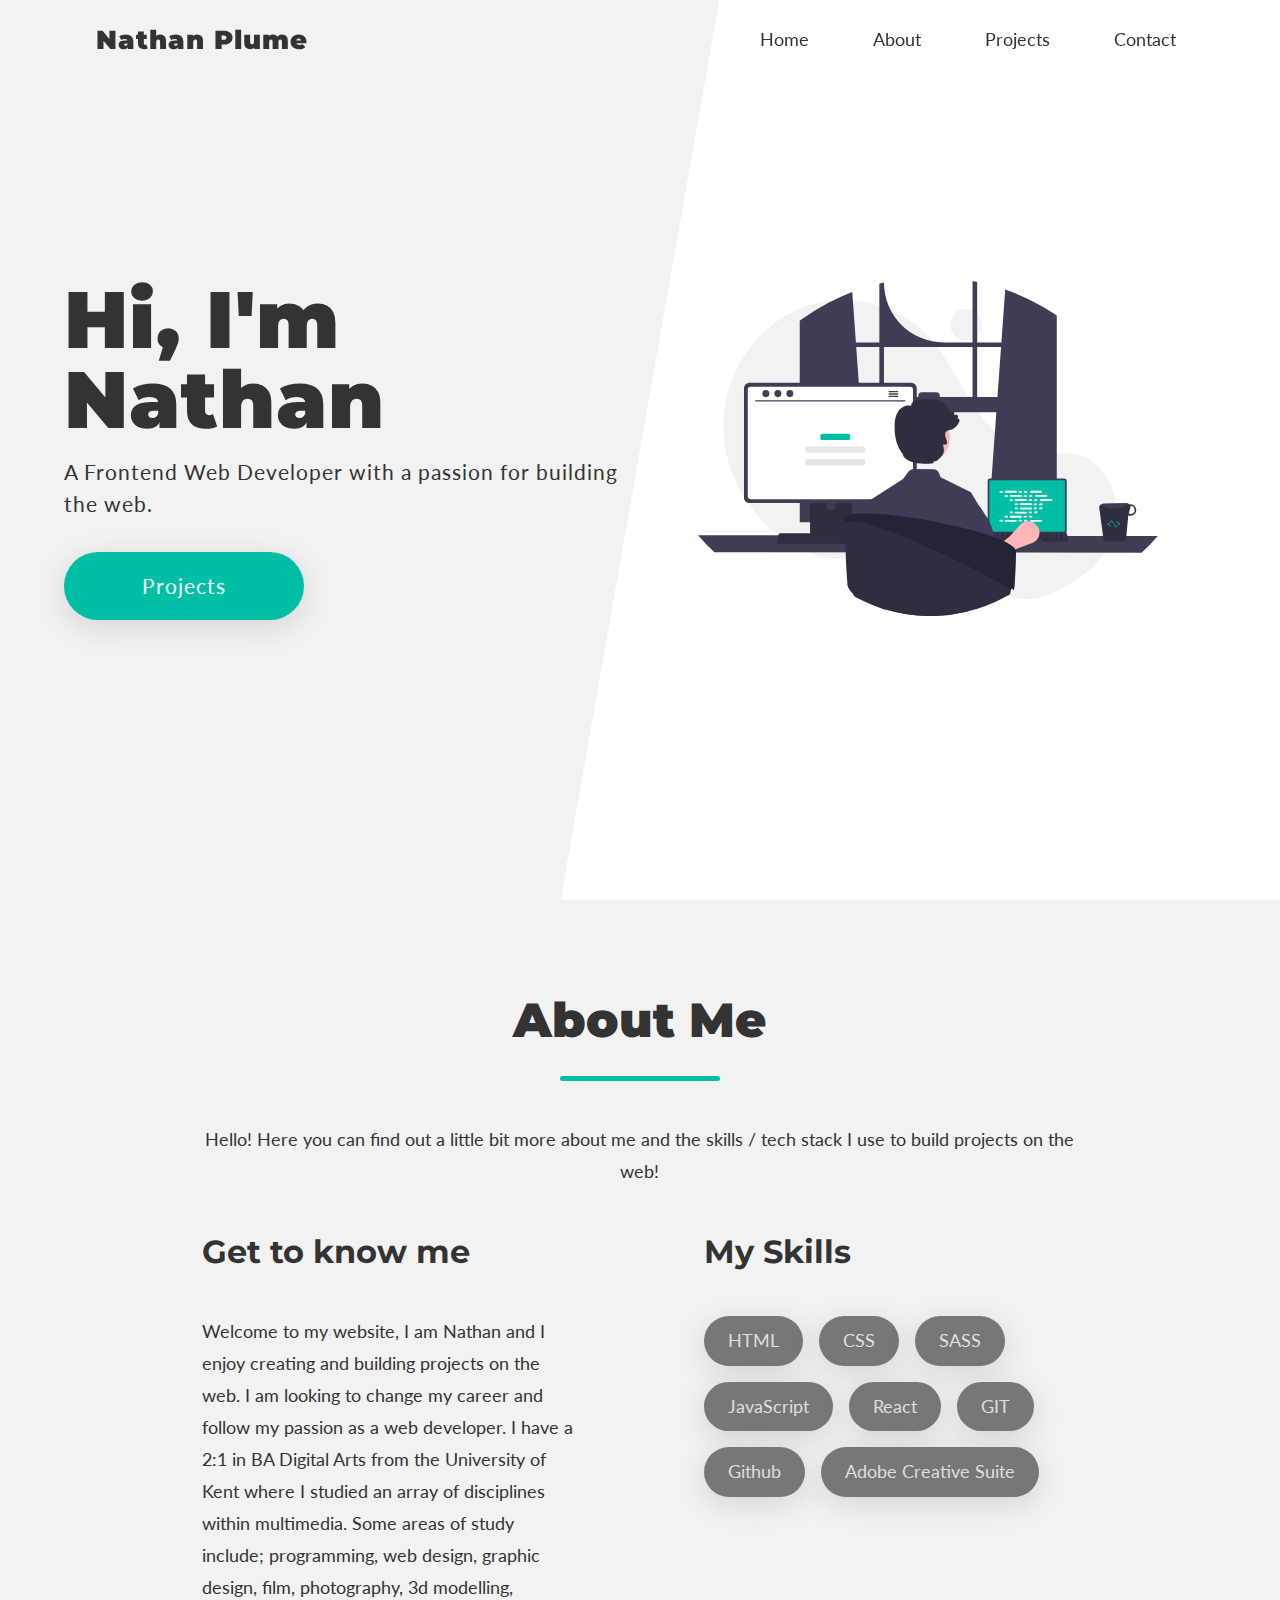
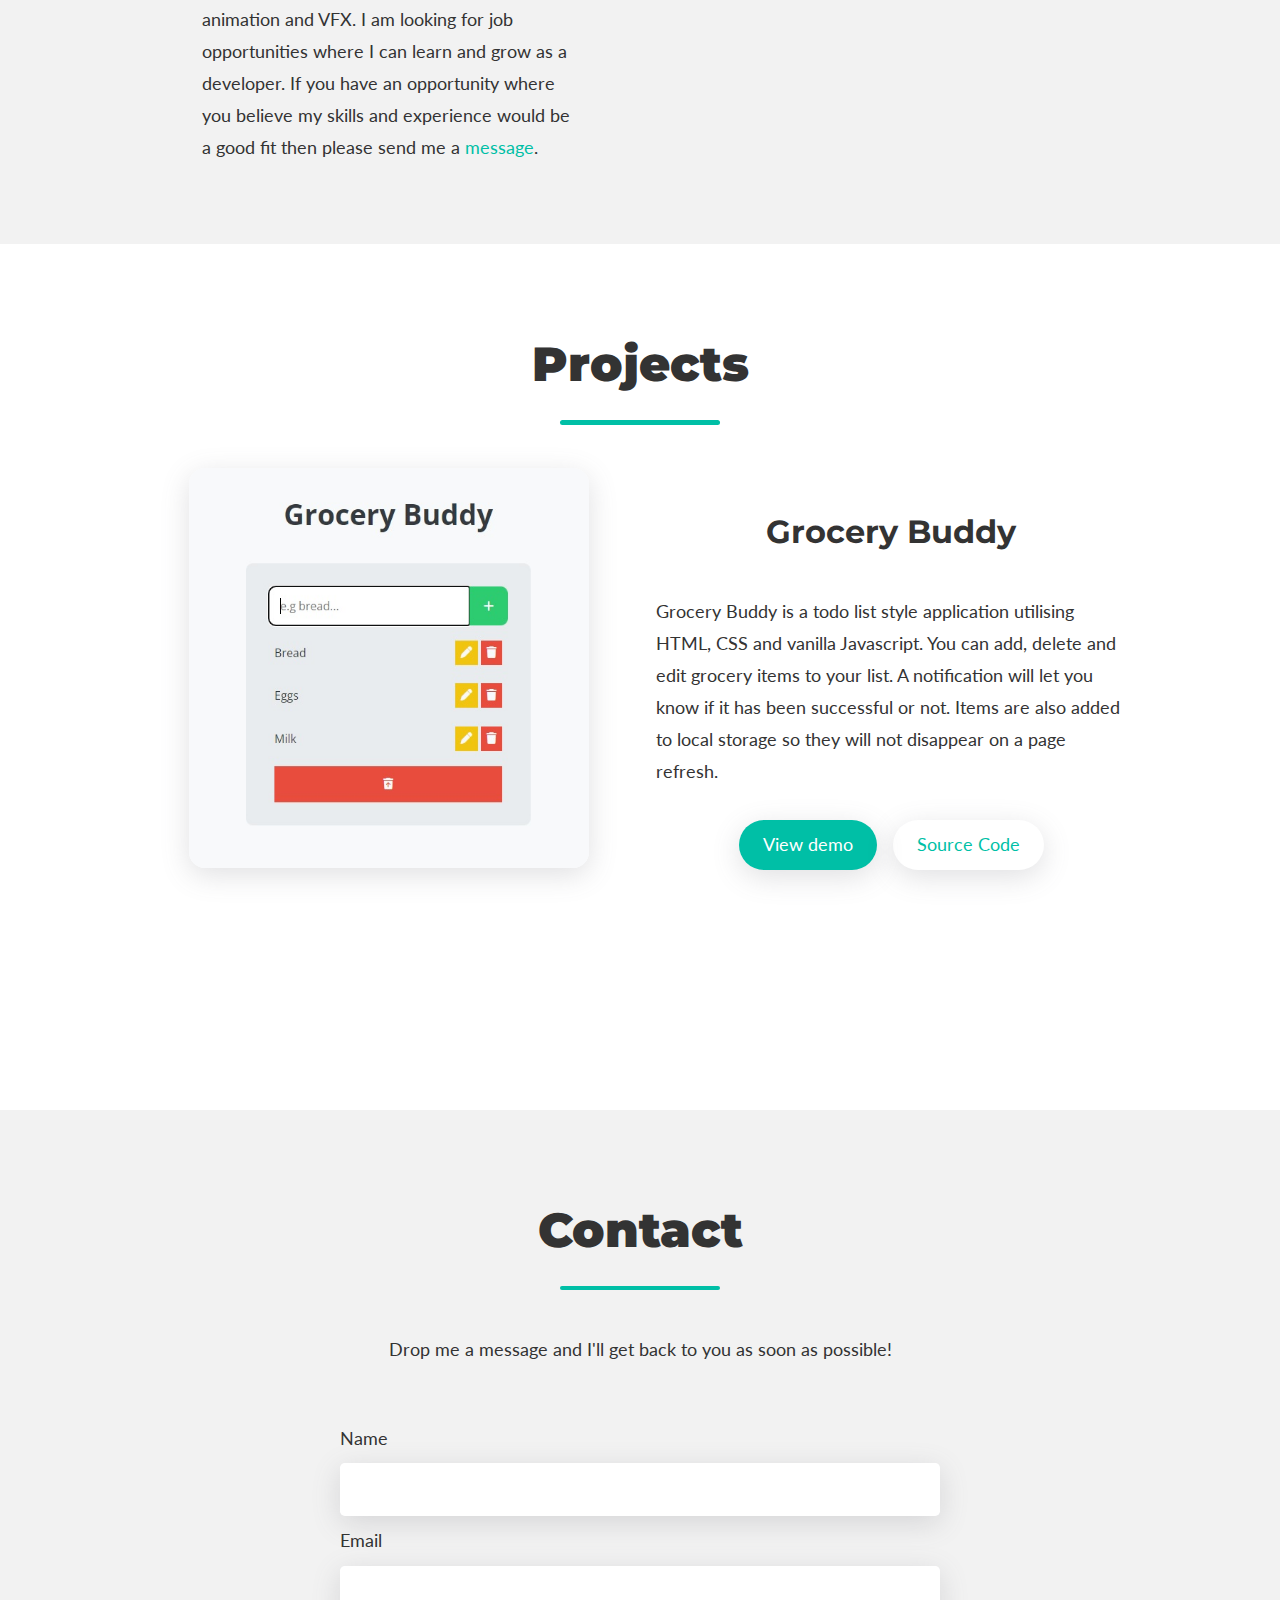
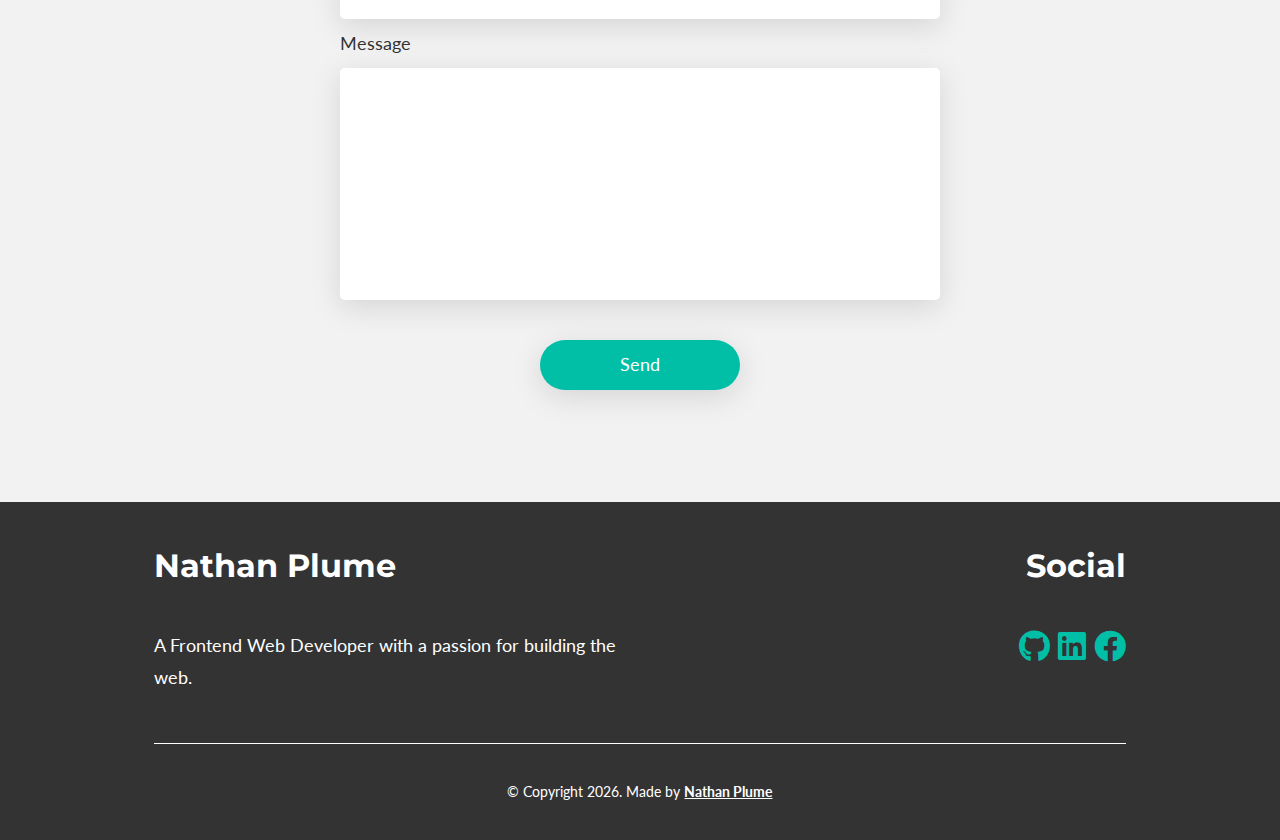
==== commit 6ab0afc5: "google tag manager and social links added" ====
--- a/index.html
+++ b/index.html
@@ -1,6 +1,20 @@
 <!DOCTYPE html>
 <html lang="en">
   <head>
+    <!-- Global site tag (gtag.js) - Google Analytics -->
+    <script
+      async
+      src="https://www.googletagmanager.com/gtag/js?id=G-G37MHLDTTM"
+    ></script>
+    <script>
+      window.dataLayer = window.dataLayer || []
+      function gtag() {
+        dataLayer.push(arguments)
+      }
+      gtag('js', new Date())
+
+      gtag('config', 'G-G37MHLDTTM')
+    </script>
     <meta charset="UTF-8" />
     <meta http-equiv="X-UA-Compatible" content="IE=edge" />
     <meta name="viewport" content="width=device-width, initial-scale=1.0" />
@@ -198,9 +212,15 @@
           <div class="footer-social">
             <h3>Social</h3>
             <div class="footer-icons">
-              <a href="#"><i class="fa-brands fa-github"></i></a>
-              <a href="#"><i class="fa-brands fa-linkedin"></i></a>
-              <a href="#"><i class="fa-brands fa-facebook"></i></a>
+              <a href="https://github.com/nathanplume"
+                ><i class="fa-brands fa-github"></i
+              ></a>
+              <a href="https://www.linkedin.com/in/nathanplume/"
+                ><i class="fa-brands fa-linkedin"></i
+              ></a>
+              <a href="https://www.facebook.com/nate.plume.1/"
+                ><i class="fa-brands fa-facebook"></i
+              ></a>
             </div>
           </div>
 
--- a/fontawesome-free-6.0.0-web/css/all.min.css
+++ b/fontawesome-free-6.0.0-web/css/all.min.css
@@ -0,0 +1,6 @@
+/*!
+ * Font Awesome Free 6.0.0 by @fontawesome - https://fontawesome.com
+ * License - https://fontawesome.com/license/free (Icons: CC BY 4.0, Fonts: SIL OFL 1.1, Code: MIT License)
+ * Copyright 2022 Fonticons, Inc.
+ */
+.fa{font-family:var(--fa-style-family,"Font Awesome 6 Free");font-weight:var(--fa-style,900)}.fa,.fa-brands,.fa-duotone,.fa-light,.fa-regular,.fa-solid,.fa-thin,.fab,.fad,.fal,.far,.fas,.fat{-moz-osx-font-smoothing:grayscale;-webkit-font-smoothing:antialiased;display:var(--fa-display,inline-block);font-style:normal;font-variant:normal;line-height:1;text-rendering:auto}.fa-1x{font-size:1em}.fa-2x{font-size:2em}.fa-3x{font-size:3em}.fa-4x{font-size:4em}.fa-5x{font-size:5em}.fa-6x{font-size:6em}.fa-7x{font-size:7em}.fa-8x{font-size:8em}.fa-9x{font-size:9em}.fa-10x{font-size:10em}.fa-2xs{font-size:.625em;line-height:.1em;vertical-align:.225em}.fa-xs{font-size:.75em;line-height:.08333em;vertical-align:.125em}.fa-sm{font-size:.875em;line-height:.07143em;vertical-align:.05357em}.fa-lg{font-size:1.25em;line-height:.05em;vertical-align:-.075em}.fa-xl{font-size:1.5em;line-height:.04167em;vertical-align:-.125em}.fa-2xl{font-size:2em;line-height:.03125em;vertical-align:-.1875em}.fa-fw{text-align:center;width:1.25em}.fa-ul{list-style-type:none;margin-left:var(--fa-li-margin,2.5em);padding-left:0}.fa-ul>li{position:relative}.fa-li{left:calc(var(--fa-li-width, 2em)*-1);position:absolute;text-align:center;width:var(--fa-li-width,2em);line-height:inherit}.fa-border{border-radius:var(--fa-border-radius,.1em);border:var(--fa-border-width,.08em) var(--fa-border-style,solid) var(--fa-border-color,#eee);padding:var(--fa-border-padding,.2em .25em .15em)}.fa-pull-left{float:left;margin-right:var(--fa-pull-margin,.3em)}.fa-pull-right{float:right;margin-left:var(--fa-pull-margin,.3em)}.fa-beat{-webkit-animation-name:fa-beat;animation-name:fa-beat;-webkit-animation-delay:var(--fa-animation-delay,0);animation-delay:var(--fa-animation-delay,0);-webkit-animation-direction:var(--fa-animation-direction,normal);animation-direction:var(--fa-animation-direction,normal);-webkit-animation-duration:var(--fa-animation-duration,1s);animation-duration:var(--fa-animation-duration,1s);-webkit-animation-iteration-count:var(--fa-animation-iteration-count,infinite);animation-iteration-count:var(--fa-animation-iteration-count,infinite);-webkit-animation-timing-function:var(--fa-animation-timing,ease-in-out);animation-timing-function:var(--fa-animation-timing,ease-in-out)}.fa-bounce{-webkit-animation-name:fa-bounce;animation-name:fa-bounce;-webkit-animation-delay:var(--fa-animation-delay,0);animation-delay:var(--fa-animation-delay,0);-webkit-animation-direction:var(--fa-animation-direction,normal);animation-direction:var(--fa-animation-direction,normal);-webkit-animation-duration:var(--fa-animation-duration,1s);animation-duration:var(--fa-animation-duration,1s);-webkit-animation-iteration-count:var(--fa-animation-iteration-count,infinite);animation-iteration-count:var(--fa-animation-iteration-count,infinite);-webkit-animation-timing-function:var(--fa-animation-timing,cubic-bezier(.28,.84,.42,1));animation-timing-function:var(--fa-animation-timing,cubic-bezier(.28,.84,.42,1))}.fa-fade{-webkit-animation-name:fa-fade;animation-name:fa-fade;-webkit-animation-iteration-count:var(--fa-animation-iteration-count,infinite);animation-iteration-count:var(--fa-animation-iteration-count,infinite);-webkit-animation-timing-function:var(--fa-animation-timing,cubic-bezier(.4,0,.6,1));animation-timing-function:var(--fa-animation-timing,cubic-bezier(.4,0,.6,1))}.fa-beat-fade,.fa-fade{-webkit-animation-delay:var(--fa-animation-delay,0);animation-delay:var(--fa-animation-delay,0);-webkit-animation-direction:var(--fa-animation-direction,normal);animation-direction:var(--fa-animation-direction,normal);-webkit-animation-duration:var(--fa-animation-duration,1s);animation-duration:var(--fa-animation-duration,1s)}.fa-beat-fade{-webkit-animation-name:fa-beat-fade;animation-name:fa-beat-fade;-webkit-animation-iteration-count:var(--fa-animation-iteration-count,infinite);animation-iteration-count:var(--fa-animation-iteration-count,infinite);-webkit-animation-timing-function:var(--fa-animation-timing,cubic-bezier(.4,0,.6,1));animation-timing-function:var(--fa-animation-timing,cubic-bezier(.4,0,.6,1))}.fa-flip{-webkit-animation-name:fa-flip;animation-name:fa-flip;-webkit-animation-delay:var(--fa-animation-delay,0);animation-delay:var(--fa-animation-delay,0);-webkit-animation-direction:var(--fa-animation-direction,normal);animation-direction:var(--fa-animation-direction,normal);-webkit-animation-duration:var(--fa-animation-duration,1s);animation-duration:var(--fa-animation-duration,1s);-webkit-animation-iteration-count:var(--fa-animation-iteration-count,infinite);animation-iteration-count:var(--fa-animation-iteration-count,infinite);-webkit-animation-timing-function:var(--fa-animation-timing,ease-in-out);animation-timing-function:var(--fa-animation-timing,ease-in-out)}.fa-shake{-webkit-animation-name:fa-shake;animation-name:fa-shake;-webkit-animation-duration:var(--fa-animation-duration,1s);animation-duration:var(--fa-animation-duration,1s);-webkit-animation-iteration-count:var(--fa-animation-iteration-count,infinite);animation-iteration-count:var(--fa-animation-iteration-count,infinite);-webkit-animation-timing-function:var(--fa-animation-timing,linear);animation-timing-function:var(--fa-animation-timing,linear)}.fa-shake,.fa-spin{-webkit-animation-delay:var(--fa-animation-delay,0);animation-delay:var(--fa-animation-delay,0);-webkit-animation-direction:var(--fa-animation-direction,normal);animation-direction:var(--fa-animation-direction,normal)}.fa-spin{-webkit-animation-name:fa-spin;animation-name:fa-spin;-webkit-animation-duration:var(--fa-animation-duration,2s);animation-duration:var(--fa-animation-duration,2s);-webkit-animation-iteration-count:var(--fa-animation-iteration-count,infinite);animation-iteration-count:var(--fa-animation-iteration-count,infinite);-webkit-animation-timing-function:var(--fa-animation-timing,linear);animation-timing-function:var(--fa-animation-timing,linear)}.fa-spin-reverse{--fa-animation-direction:reverse}.fa-pulse,.fa-spin-pulse{-webkit-animation-name:fa-spin;animation-name:fa-spin;-webkit-animation-direction:var(--fa-animation-direction,normal);animation-direction:var(--fa-animation-direction,normal);-webkit-animation-duration:var(--fa-animation-duration,1s);animation-duration:var(--fa-animation-duration,1s);-webkit-animation-iteration-count:var(--fa-animation-iteration-count,infinite);animation-iteration-count:var(--fa-animation-iteration-count,infinite);-webkit-animation-timing-function:var(--fa-animation-timing,steps(8));animation-timing-function:var(--fa-animation-timing,steps(8))}@media (prefers-reduced-motion:reduce){.fa-beat,.fa-beat-fade,.fa-bounce,.fa-fade,.fa-flip,.fa-pulse,.fa-shake,.fa-spin,.fa-spin-pulse{-webkit-animation-delay:-1ms;animation-delay:-1ms;-webkit-animation-duration:1ms;animation-duration:1ms;-webkit-animation-iteration-count:1;animation-iteration-count:1;transition-delay:0s;transition-duration:0s}}@-webkit-keyframes fa-beat{0%,90%{-webkit-transform:scale(1);transform:scale(1)}45%{-webkit-transform:scale(var(--fa-beat-scale,1.25));transform:scale(var(--fa-beat-scale,1.25))}}@keyframes fa-beat{0%,90%{-webkit-transform:scale(1);transform:scale(1)}45%{-webkit-transform:scale(var(--fa-beat-scale,1.25));transform:scale(var(--fa-beat-scale,1.25))}}@-webkit-keyframes fa-bounce{0%{-webkit-transform:scale(1) translateY(0);transform:scale(1) translateY(0)}10%{-webkit-transform:scale(var(--fa-bounce-start-scale-x,1.1),var(--fa-bounce-start-scale-y,.9)) translateY(0);transform:scale(var(--fa-bounce-start-scale-x,1.1),var(--fa-bounce-start-scale-y,.9)) translateY(0)}30%{-webkit-transform:scale(var(--fa-bounce-jump-scale-x,.9),var(--fa-bounce-jump-scale-y,1.1)) translateY(var(--fa-bounce-height,-.5em));transform:scale(var(--fa-bounce-jump-scale-x,.9),var(--fa-bounce-jump-scale-y,1.1)) translateY(var(--fa-bounce-height,-.5em))}50%{-webkit-transform:scale(var(--fa-bounce-land-scale-x,1.05),var(--fa-bounce-land-scale-y,.95)) translateY(0);transform:scale(var(--fa-bounce-land-scale-x,1.05),var(--fa-bounce-land-scale-y,.95)) translateY(0)}57%{-webkit-transform:scale(1) translateY(var(--fa-bounce-rebound,-.125em));transform:scale(1) translateY(var(--fa-bounce-rebound,-.125em))}64%{-webkit-transform:scale(1) translateY(0);transform:scale(1) translateY(0)}to{-webkit-transform:scale(1) translateY(0);transform:scale(1) translateY(0)}}@keyframes fa-bounce{0%{-webkit-transform:scale(1) translateY(0);transform:scale(1) translateY(0)}10%{-webkit-transform:scale(var(--fa-bounce-start-scale-x,1.1),var(--fa-bounce-start-scale-y,.9)) translateY(0);transform:scale(var(--fa-bounce-start-scale-x,1.1),var(--fa-bounce-start-scale-y,.9)) translateY(0)}30%{-webkit-transform:scale(var(--fa-bounce-jump-scale-x,.9),var(--fa-bounce-jump-scale-y,1.1)) translateY(var(--fa-bounce-height,-.5em));transform:scale(var(--fa-bounce-jump-scale-x,.9),var(--fa-bounce-jump-scale-y,1.1)) translateY(var(--fa-bounce-height,-.5em))}50%{-webkit-transform:scale(var(--fa-bounce-land-scale-x,1.05),var(--fa-bounce-land-scale-y,.95)) translateY(0);transform:scale(var(--fa-bounce-land-scale-x,1.05),var(--fa-bounce-land-scale-y,.95)) translateY(0)}57%{-webkit-transform:scale(1) translateY(var(--fa-bounce-rebound,-.125em));transform:scale(1) translateY(var(--fa-bounce-rebound,-.125em))}64%{-webkit-transform:scale(1) translateY(0);transform:scale(1) translateY(0)}to{-webkit-transform:scale(1) translateY(0);transform:scale(1) translateY(0)}}@-webkit-keyframes fa-fade{50%{opacity:var(--fa-fade-opacity,.4)}}@keyframes fa-fade{50%{opacity:var(--fa-fade-opacity,.4)}}@-webkit-keyframes fa-beat-fade{0%,to{opacity:var(--fa-beat-fade-opacity,.4);-webkit-transform:scale(1);transform:scale(1)}50%{opacity:1;-webkit-transform:scale(var(--fa-beat-fade-scale,1.125));transform:scale(var(--fa-beat-fade-scale,1.125))}}@keyframes fa-beat-fade{0%,to{opacity:var(--fa-beat-fade-opacity,.4);-webkit-transform:scale(1);transform:scale(1)}50%{opacity:1;-webkit-transform:scale(var(--fa-beat-fade-scale,1.125));transform:scale(var(--fa-beat-fade-scale,1.125))}}@-webkit-keyframes fa-flip{50%{-webkit-transform:rotate3d(var(--fa-flip-x,0),var(--fa-flip-y,1),var(--fa-flip-z,0),var(--fa-flip-angle,-180deg));transform:rotate3d(var(--fa-flip-x,0),var(--fa-flip-y,1),var(--fa-flip-z,0),var(--fa-flip-angle,-180deg))}}@keyframes fa-flip{50%{-webkit-transform:rotate3d(var(--fa-flip-x,0),var(--fa-flip-y,1),var(--fa-flip-z,0),var(--fa-flip-angle,-180deg));transform:rotate3d(var(--fa-flip-x,0),var(--fa-flip-y,1),var(--fa-flip-z,0),var(--fa-flip-angle,-180deg))}}@-webkit-keyframes fa-shake{0%{-webkit-transform:rotate(-15deg);transform:rotate(-15deg)}4%{-webkit-transform:rotate(15deg);transform:rotate(15deg)}8%,24%{-webkit-transform:rotate(-18deg);transform:rotate(-18deg)}12%,28%{-webkit-transform:rotate(18deg);transform:rotate(18deg)}16%{-webkit-transform:rotate(-22deg);transform:rotate(-22deg)}20%{-webkit-transform:rotate(22deg);transform:rotate(22deg)}32%{-webkit-transform:rotate(-12deg);transform:rotate(-12deg)}36%{-webkit-transform:rotate(12deg);transform:rotate(12deg)}40%,to{-webkit-transform:rotate(0deg);transform:rotate(0deg)}}@keyframes fa-shake{0%{-webkit-transform:rotate(-15deg);transform:rotate(-15deg)}4%{-webkit-transform:rotate(15deg);transform:rotate(15deg)}8%,24%{-webkit-transform:rotate(-18deg);transform:rotate(-18deg)}12%,28%{-webkit-transform:rotate(18deg);transform:rotate(18deg)}16%{-webkit-transform:rotate(-22deg);transform:rotate(-22deg)}20%{-webkit-transform:rotate(22deg);transform:rotate(22deg)}32%{-webkit-transform:rotate(-12deg);transform:rotate(-12deg)}36%{-webkit-transform:rotate(12deg);transform:rotate(12deg)}40%,to{-webkit-transform:rotate(0deg);transform:rotate(0deg)}}@-webkit-keyframes fa-spin{0%{-webkit-transform:rotate(0deg);transform:rotate(0deg)}to{-webkit-transform:rotate(1turn);transform:rotate(1turn)}}@keyframes fa-spin{0%{-webkit-transform:rotate(0deg);transform:rotate(0deg)}to{-webkit-transform:rotate(1turn);transform:rotate(1turn)}}.fa-rotate-90{-webkit-transform:rotate(90deg);transform:rotate(90deg)}.fa-rotate-180{-webkit-transform:rotate(180deg);transform:rotate(180deg)}.fa-rotate-270{-webkit-transform:rotate(270deg);transform:rotate(270deg)}.fa-flip-horizontal{-webkit-transform:scaleX(-1);transform:scaleX(-1)}.fa-flip-vertical{-webkit-transform:scaleY(-1);transform:scaleY(-1)}.fa-flip-both,.fa-flip-horizontal.fa-flip-vertical{-webkit-transform:scale(-1);transform:scale(-1)}.fa-rotate-by{-webkit-transform:rotate(var(--fa-rotate-angle,none));transform:rotate(var(--fa-rotate-angle,none))}.fa-stack{display:inline-block;height:2em;line-height:2em;position:relative;vertical-align:middle;width:2.5em}.fa-stack-1x,.fa-stack-2x{left:0;position:absolute;text-align:center;width:100%;z-index:var(--fa-stack-z-index,auto)}.fa-stack-1x{line-height:inherit}.fa-stack-2x{font-size:2em}.fa-inverse{color:var(--fa-inverse,#fff)}.fa-0:before{content:"\30"}.fa-1:before{content:"\31"}.fa-2:before{content:"\32"}.fa-3:before{content:"\33"}.fa-4:before{content:"\34"}.fa-5:before{content:"\35"}.fa-6:before{content:"\36"}.fa-7:before{content:"\37"}.fa-8:before{content:"\38"}.fa-9:before{content:"\39"}.fa-a:before{content:"\41"}.fa-address-book:before,.fa-contact-book:before{content:"\f2b9"}.fa-address-card:before,.fa-contact-card:before,.fa-vcard:before{content:"\f2bb"}.fa-align-center:before{content:"\f037"}.fa-align-justify:before{content:"\f039"}.fa-align-left:before{content:"\f036"}.fa-align-right:before{content:"\f038"}.fa-anchor:before{content:"\f13d"}.fa-angle-down:before{content:"\f107"}.fa-angle-left:before{content:"\f104"}.fa-angle-right:before{content:"\f105"}.fa-angle-up:before{content:"\f106"}.fa-angle-double-down:before,.fa-angles-down:before{content:"\f103"}.fa-angle-double-left:before,.fa-angles-left:before{content:"\f100"}.fa-angle-double-right:before,.fa-angles-right:before{content:"\f101"}.fa-angle-double-up:before,.fa-angles-up:before{content:"\f102"}.fa-ankh:before{content:"\f644"}.fa-apple-alt:before,.fa-apple-whole:before{content:"\f5d1"}.fa-archway:before{content:"\f557"}.fa-arrow-down:before{content:"\f063"}.fa-arrow-down-1-9:before,.fa-sort-numeric-asc:before,.fa-sort-numeric-down:before{content:"\f162"}.fa-arrow-down-9-1:before,.fa-sort-numeric-desc:before,.fa-sort-numeric-down-alt:before{content:"\f886"}.fa-arrow-down-a-z:before,.fa-sort-alpha-asc:before,.fa-sort-alpha-down:before{content:"\f15d"}.fa-arrow-down-long:before,.fa-long-arrow-down:before{content:"\f175"}.fa-arrow-down-short-wide:before,.fa-sort-amount-desc:before,.fa-sort-amount-down-alt:before{content:"\f884"}.fa-arrow-down-wide-short:before,.fa-sort-amount-asc:before,.fa-sort-amount-down:before{content:"\f160"}.fa-arrow-down-z-a:before,.fa-sort-alpha-desc:before,.fa-sort-alpha-down-alt:before{content:"\f881"}.fa-arrow-left:before{content:"\f060"}.fa-arrow-left-long:before,.fa-long-arrow-left:before{content:"\f177"}.fa-arrow-pointer:before,.fa-mouse-pointer:before{content:"\f245"}.fa-arrow-right:before{content:"\f061"}.fa-arrow-right-arrow-left:before,.fa-exchange:before{content:"\f0ec"}.fa-arrow-right-from-bracket:before,.fa-sign-out:before{content:"\f08b"}.fa-arrow-right-long:before,.fa-long-arrow-right:before{content:"\f178"}.fa-arrow-right-to-bracket:before,.fa-sign-in:before{content:"\f090"}.fa-arrow-left-rotate:before,.fa-arrow-rotate-back:before,.fa-arrow-rotate-backward:before,.fa-arrow-rotate-left:before,.fa-undo:before{content:"\f0e2"}.fa-arrow-right-rotate:before,.fa-arrow-rotate-forward:before,.fa-arrow-rotate-right:before,.fa-redo:before{content:"\f01e"}.fa-arrow-trend-down:before{content:"\e097"}.fa-arrow-trend-up:before{content:"\e098"}.fa-arrow-turn-down:before,.fa-level-down:before{content:"\f149"}.fa-arrow-turn-up:before,.fa-level-up:before{content:"\f148"}.fa-arrow-up:before{content:"\f062"}.fa-arrow-up-1-9:before,.fa-sort-numeric-up:before{content:"\f163"}.fa-arrow-up-9-1:before,.fa-sort-numeric-up-alt:before{content:"\f887"}.fa-arrow-up-a-z:before,.fa-sort-alpha-up:before{content:"\f15e"}.fa-arrow-up-from-bracket:before{content:"\e09a"}.fa-arrow-up-long:before,.fa-long-arrow-up:before{content:"\f176"}.fa-arrow-up-right-from-square:before,.fa-external-link:before{content:"\f08e"}.fa-arrow-up-short-wide:before,.fa-sort-amount-up-alt:before{content:"\f885"}.fa-arrow-up-wide-short:before,.fa-sort-amount-up:before{content:"\f161"}.fa-arrow-up-z-a:before,.fa-sort-alpha-up-alt:before{content:"\f882"}.fa-arrows-h:before,.fa-arrows-left-right:before{content:"\f07e"}.fa-arrows-rotate:before,.fa-refresh:before,.fa-sync:before{content:"\f021"}.fa-arrows-up-down:before,.fa-arrows-v:before{content:"\f07d"}.fa-arrows-up-down-left-right:before,.fa-arrows:before{content:"\f047"}.fa-asterisk:before{content:"\2a"}.fa-at:before{content:"\40"}.fa-atom:before{content:"\f5d2"}.fa-audio-description:before{content:"\f29e"}.fa-austral-sign:before{content:"\e0a9"}.fa-award:before{content:"\f559"}.fa-b:before{content:"\42"}.fa-baby:before{content:"\f77c"}.fa-baby-carriage:before,.fa-carriage-baby:before{content:"\f77d"}.fa-backward:before{content:"\f04a"}.fa-backward-fast:before,.fa-fast-backward:before{content:"\f049"}.fa-backward-step:before,.fa-step-backward:before{content:"\f048"}.fa-bacon:before{content:"\f7e5"}.fa-bacteria:before{content:"\e059"}.fa-bacterium:before{content:"\e05a"}.fa-bag-shopping:before,.fa-shopping-bag:before{content:"\f290"}.fa-bahai:before{content:"\f666"}.fa-baht-sign:before{content:"\e0ac"}.fa-ban:before,.fa-cancel:before{content:"\f05e"}.fa-ban-smoking:before,.fa-smoking-ban:before{content:"\f54d"}.fa-band-aid:before,.fa-bandage:before{content:"\f462"}.fa-barcode:before{content:"\f02a"}.fa-bars:before,.fa-navicon:before{content:"\f0c9"}.fa-bars-progress:before,.fa-tasks-alt:before{content:"\f828"}.fa-bars-staggered:before,.fa-reorder:before,.fa-stream:before{content:"\f550"}.fa-baseball-ball:before,.fa-baseball:before{content:"\f433"}.fa-baseball-bat-ball:before{content:"\f432"}.fa-basket-shopping:before,.fa-shopping-basket:before{content:"\f291"}.fa-basketball-ball:before,.fa-basketball:before{content:"\f434"}.fa-bath:before,.fa-bathtub:before{content:"\f2cd"}.fa-battery-0:before,.fa-battery-empty:before{content:"\f244"}.fa-battery-5:before,.fa-battery-full:before,.fa-battery:before{content:"\f240"}.fa-battery-3:before,.fa-battery-half:before{content:"\f242"}.fa-battery-2:before,.fa-battery-quarter:before{content:"\f243"}.fa-battery-4:before,.fa-battery-three-quarters:before{content:"\f241"}.fa-bed:before{content:"\f236"}.fa-bed-pulse:before,.fa-procedures:before{content:"\f487"}.fa-beer-mug-empty:before,.fa-beer:before{content:"\f0fc"}.fa-bell:before{content:"\f0f3"}.fa-bell-concierge:before,.fa-concierge-bell:before{content:"\f562"}.fa-bell-slash:before{content:"\f1f6"}.fa-bezier-curve:before{content:"\f55b"}.fa-bicycle:before{content:"\f206"}.fa-binoculars:before{content:"\f1e5"}.fa-biohazard:before{content:"\f780"}.fa-bitcoin-sign:before{content:"\e0b4"}.fa-blender:before{content:"\f517"}.fa-blender-phone:before{content:"\f6b6"}.fa-blog:before{content:"\f781"}.fa-bold:before{content:"\f032"}.fa-bolt:before,.fa-zap:before{content:"\f0e7"}.fa-bolt-lightning:before{content:"\e0b7"}.fa-bomb:before{content:"\f1e2"}.fa-bone:before{content:"\f5d7"}.fa-bong:before{content:"\f55c"}.fa-book:before{content:"\f02d"}.fa-atlas:before,.fa-book-atlas:before{content:"\f558"}.fa-bible:before,.fa-book-bible:before{content:"\f647"}.fa-book-journal-whills:before,.fa-journal-whills:before{content:"\f66a"}.fa-book-medical:before{content:"\f7e6"}.fa-book-open:before{content:"\f518"}.fa-book-open-reader:before,.fa-book-reader:before{content:"\f5da"}.fa-book-quran:before,.fa-quran:before{content:"\f687"}.fa-book-dead:before,.fa-book-skull:before{content:"\f6b7"}.fa-bookmark:before{content:"\f02e"}.fa-border-all:before{content:"\f84c"}.fa-border-none:before{content:"\f850"}.fa-border-style:before,.fa-border-top-left:before{content:"\f853"}.fa-bowling-ball:before{content:"\f436"}.fa-box:before{content:"\f466"}.fa-archive:before,.fa-box-archive:before{content:"\f187"}.fa-box-open:before{content:"\f49e"}.fa-box-tissue:before{content:"\e05b"}.fa-boxes-alt:before,.fa-boxes-stacked:before,.fa-boxes:before{content:"\f468"}.fa-braille:before{content:"\f2a1"}.fa-brain:before{content:"\f5dc"}.fa-brazilian-real-sign:before{content:"\e46c"}.fa-bread-slice:before{content:"\f7ec"}.fa-briefcase:before{content:"\f0b1"}.fa-briefcase-medical:before{content:"\f469"}.fa-broom:before{content:"\f51a"}.fa-broom-ball:before,.fa-quidditch-broom-ball:before,.fa-quidditch:before{content:"\f458"}.fa-brush:before{content:"\f55d"}.fa-bug:before{content:"\f188"}.fa-bug-slash:before{content:"\e490"}.fa-building:before{content:"\f1ad"}.fa-bank:before,.fa-building-columns:before,.fa-institution:before,.fa-museum:before,.fa-university:before{content:"\f19c"}.fa-bullhorn:before{content:"\f0a1"}.fa-bullseye:before{content:"\f140"}.fa-burger:before,.fa-hamburger:before{content:"\f805"}.fa-bus:before{content:"\f207"}.fa-bus-alt:before,.fa-bus-simple:before{content:"\f55e"}.fa-briefcase-clock:before,.fa-business-time:before{content:"\f64a"}.fa-c:before{content:"\43"}.fa-birthday-cake:before,.fa-cake-candles:before,.fa-cake:before{content:"\f1fd"}.fa-calculator:before{content:"\f1ec"}.fa-calendar:before{content:"\f133"}.fa-calendar-check:before{content:"\f274"}.fa-calendar-day:before{content:"\f783"}.fa-calendar-alt:before,.fa-calendar-days:before{content:"\f073"}.fa-calendar-minus:before{content:"\f272"}.fa-calendar-plus:before{content:"\f271"}.fa-calendar-week:before{content:"\f784"}.fa-calendar-times:before,.fa-calendar-xmark:before{content:"\f273"}.fa-camera-alt:before,.fa-camera:before{content:"\f030"}.fa-camera-retro:before{content:"\f083"}.fa-camera-rotate:before{content:"\e0d8"}.fa-campground:before{content:"\f6bb"}.fa-candy-cane:before{content:"\f786"}.fa-cannabis:before{content:"\f55f"}.fa-capsules:before{content:"\f46b"}.fa-automobile:before,.fa-car:before{content:"\f1b9"}.fa-battery-car:before,.fa-car-battery:before{content:"\f5df"}.fa-car-crash:before{content:"\f5e1"}.fa-car-alt:before,.fa-car-rear:before{content:"\f5de"}.fa-car-side:before{content:"\f5e4"}.fa-caravan:before{content:"\f8ff"}.fa-caret-down:before{content:"\f0d7"}.fa-caret-left:before{content:"\f0d9"}.fa-caret-right:before{content:"\f0da"}.fa-caret-up:before{content:"\f0d8"}.fa-carrot:before{content:"\f787"}.fa-cart-arrow-down:before{content:"\f218"}.fa-cart-flatbed:before,.fa-dolly-flatbed:before{content:"\f474"}.fa-cart-flatbed-suitcase:before,.fa-luggage-cart:before{content:"\f59d"}.fa-cart-plus:before{content:"\f217"}.fa-cart-shopping:before,.fa-shopping-cart:before{content:"\f07a"}.fa-cash-register:before{content:"\f788"}.fa-cat:before{content:"\f6be"}.fa-cedi-sign:before{content:"\e0df"}.fa-cent-sign:before{content:"\e3f5"}.fa-certificate:before{content:"\f0a3"}.fa-chair:before{content:"\f6c0"}.fa-blackboard:before,.fa-chalkboard:before{content:"\f51b"}.fa-chalkboard-teacher:before,.fa-chalkboard-user:before{content:"\f51c"}.fa-champagne-glasses:before,.fa-glass-cheers:before{content:"\f79f"}.fa-charging-station:before{content:"\f5e7"}.fa-area-chart:before,.fa-chart-area:before{content:"\f1fe"}.fa-bar-chart:before,.fa-chart-bar:before{content:"\f080"}.fa-chart-column:before{content:"\e0e3"}.fa-chart-gantt:before{content:"\e0e4"}.fa-chart-line:before,.fa-line-chart:before{content:"\f201"}.fa-chart-pie:before,.fa-pie-chart:before{content:"\f200"}.fa-check:before{content:"\f00c"}.fa-check-double:before{content:"\f560"}.fa-check-to-slot:before,.fa-vote-yea:before{content:"\f772"}.fa-cheese:before{content:"\f7ef"}.fa-chess:before{content:"\f439"}.fa-chess-bishop:before{content:"\f43a"}.fa-chess-board:before{content:"\f43c"}.fa-chess-king:before{content:"\f43f"}.fa-chess-knight:before{content:"\f441"}.fa-chess-pawn:before{content:"\f443"}.fa-chess-queen:before{content:"\f445"}.fa-chess-rook:before{content:"\f447"}.fa-chevron-down:before{content:"\f078"}.fa-chevron-left:before{content:"\f053"}.fa-chevron-right:before{content:"\f054"}.fa-chevron-up:before{content:"\f077"}.fa-child:before{content:"\f1ae"}.fa-church:before{content:"\f51d"}.fa-circle:before{content:"\f111"}.fa-arrow-circle-down:before,.fa-circle-arrow-down:before{content:"\f0ab"}.fa-arrow-circle-left:before,.fa-circle-arrow-left:before{content:"\f0a8"}.fa-arrow-circle-right:before,.fa-circle-arrow-right:before{content:"\f0a9"}.fa-arrow-circle-up:before,.fa-circle-arrow-up:before{content:"\f0aa"}.fa-check-circle:before,.fa-circle-check:before{content:"\f058"}.fa-chevron-circle-down:before,.fa-circle-chevron-down:before{content:"\f13a"}.fa-chevron-circle-left:before,.fa-circle-chevron-left:before{content:"\f137"}.fa-chevron-circle-right:before,.fa-circle-chevron-right:before{content:"\f138"}.fa-chevron-circle-up:before,.fa-circle-chevron-up:before{content:"\f139"}.fa-circle-dollar-to-slot:before,.fa-donate:before{content:"\f4b9"}.fa-circle-dot:before,.fa-dot-circle:before{content:"\f192"}.fa-arrow-alt-circle-down:before,.fa-circle-down:before{content:"\f358"}.fa-circle-exclamation:before,.fa-exclamation-circle:before{content:"\f06a"}.fa-circle-h:before,.fa-hospital-symbol:before{content:"\f47e"}.fa-adjust:before,.fa-circle-half-stroke:before{content:"\f042"}.fa-circle-info:before,.fa-info-circle:before{content:"\f05a"}.fa-arrow-alt-circle-left:before,.fa-circle-left:before{content:"\f359"}.fa-circle-minus:before,.fa-minus-circle:before{content:"\f056"}.fa-circle-notch:before{content:"\f1ce"}.fa-circle-pause:before,.fa-pause-circle:before{content:"\f28b"}.fa-circle-play:before,.fa-play-circle:before{content:"\f144"}.fa-circle-plus:before,.fa-plus-circle:before{content:"\f055"}.fa-circle-question:before,.fa-question-circle:before{content:"\f059"}.fa-circle-radiation:before,.fa-radiation-alt:before{content:"\f7ba"}.fa-arrow-alt-circle-right:before,.fa-circle-right:before{content:"\f35a"}.fa-circle-stop:before,.fa-stop-circle:before{content:"\f28d"}.fa-arrow-alt-circle-up:before,.fa-circle-up:before{content:"\f35b"}.fa-circle-user:before,.fa-user-circle:before{content:"\f2bd"}.fa-circle-xmark:before,.fa-times-circle:before,.fa-xmark-circle:before{content:"\f057"}.fa-city:before{content:"\f64f"}.fa-clapperboard:before{content:"\e131"}.fa-clipboard:before{content:"\f328"}.fa-clipboard-check:before{content:"\f46c"}.fa-clipboard-list:before{content:"\f46d"}.fa-clock-four:before,.fa-clock:before{content:"\f017"}.fa-clock-rotate-left:before,.fa-history:before{content:"\f1da"}.fa-clone:before{content:"\f24d"}.fa-closed-captioning:before{content:"\f20a"}.fa-cloud:before{content:"\f0c2"}.fa-cloud-arrow-down:before,.fa-cloud-download-alt:before,.fa-cloud-download:before{content:"\f0ed"}.fa-cloud-arrow-up:before,.fa-cloud-upload-alt:before,.fa-cloud-upload:before{content:"\f0ee"}.fa-cloud-meatball:before{content:"\f73b"}.fa-cloud-moon:before{content:"\f6c3"}.fa-cloud-moon-rain:before{content:"\f73c"}.fa-cloud-rain:before{content:"\f73d"}.fa-cloud-showers-heavy:before{content:"\f740"}.fa-cloud-sun:before{content:"\f6c4"}.fa-cloud-sun-rain:before{content:"\f743"}.fa-clover:before{content:"\e139"}.fa-code:before{content:"\f121"}.fa-code-branch:before{content:"\f126"}.fa-code-commit:before{content:"\f386"}.fa-code-compare:before{content:"\e13a"}.fa-code-fork:before{content:"\e13b"}.fa-code-merge:before{content:"\f387"}.fa-code-pull-request:before{content:"\e13c"}.fa-coins:before{content:"\f51e"}.fa-colon-sign:before{content:"\e140"}.fa-comment:before{content:"\f075"}.fa-comment-dollar:before{content:"\f651"}.fa-comment-dots:before,.fa-commenting:before{content:"\f4ad"}.fa-comment-medical:before{content:"\f7f5"}.fa-comment-slash:before{content:"\f4b3"}.fa-comment-sms:before,.fa-sms:before{content:"\f7cd"}.fa-comments:before{content:"\f086"}.fa-comments-dollar:before{content:"\f653"}.fa-compact-disc:before{content:"\f51f"}.fa-compass:before{content:"\f14e"}.fa-compass-drafting:before,.fa-drafting-compass:before{content:"\f568"}.fa-compress:before{content:"\f066"}.fa-computer-mouse:before,.fa-mouse:before{content:"\f8cc"}.fa-cookie:before{content:"\f563"}.fa-cookie-bite:before{content:"\f564"}.fa-copy:before{content:"\f0c5"}.fa-copyright:before{content:"\f1f9"}.fa-couch:before{content:"\f4b8"}.fa-credit-card-alt:before,.fa-credit-card:before{content:"\f09d"}.fa-crop:before{content:"\f125"}.fa-crop-alt:before,.fa-crop-simple:before{content:"\f565"}.fa-cross:before{content:"\f654"}.fa-crosshairs:before{content:"\f05b"}.fa-crow:before{content:"\f520"}.fa-crown:before{content:"\f521"}.fa-crutch:before{content:"\f7f7"}.fa-cruzeiro-sign:before{content:"\e152"}.fa-cube:before{content:"\f1b2"}.fa-cubes:before{content:"\f1b3"}.fa-d:before{content:"\44"}.fa-database:before{content:"\f1c0"}.fa-backspace:before,.fa-delete-left:before{content:"\f55a"}.fa-democrat:before{content:"\f747"}.fa-desktop-alt:before,.fa-desktop:before{content:"\f390"}.fa-dharmachakra:before{content:"\f655"}.fa-diagram-next:before{content:"\e476"}.fa-diagram-predecessor:before{content:"\e477"}.fa-diagram-project:before,.fa-project-diagram:before{content:"\f542"}.fa-diagram-successor:before{content:"\e47a"}.fa-diamond:before{content:"\f219"}.fa-diamond-turn-right:before,.fa-directions:before{content:"\f5eb"}.fa-dice:before{content:"\f522"}.fa-dice-d20:before{content:"\f6cf"}.fa-dice-d6:before{content:"\f6d1"}.fa-dice-five:before{content:"\f523"}.fa-dice-four:before{content:"\f524"}.fa-dice-one:before{content:"\f525"}.fa-dice-six:before{content:"\f526"}.fa-dice-three:before{content:"\f527"}.fa-dice-two:before{content:"\f528"}.fa-disease:before{content:"\f7fa"}.fa-divide:before{content:"\f529"}.fa-dna:before{content:"\f471"}.fa-dog:before{content:"\f6d3"}.fa-dollar-sign:before,.fa-dollar:before,.fa-usd:before{content:"\24"}.fa-dolly-box:before,.fa-dolly:before{content:"\f472"}.fa-dong-sign:before{content:"\e169"}.fa-door-closed:before{content:"\f52a"}.fa-door-open:before{content:"\f52b"}.fa-dove:before{content:"\f4ba"}.fa-compress-alt:before,.fa-down-left-and-up-right-to-center:before{content:"\f422"}.fa-down-long:before,.fa-long-arrow-alt-down:before{content:"\f309"}.fa-download:before{content:"\f019"}.fa-dragon:before{content:"\f6d5"}.fa-draw-polygon:before{content:"\f5ee"}.fa-droplet:before,.fa-tint:before{content:"\f043"}.fa-droplet-slash:before,.fa-tint-slash:before{content:"\f5c7"}.fa-drum:before{content:"\f569"}.fa-drum-steelpan:before{content:"\f56a"}.fa-drumstick-bite:before{content:"\f6d7"}.fa-dumbbell:before{content:"\f44b"}.fa-dumpster:before{content:"\f793"}.fa-dumpster-fire:before{content:"\f794"}.fa-dungeon:before{content:"\f6d9"}.fa-e:before{content:"\45"}.fa-deaf:before,.fa-deafness:before,.fa-ear-deaf:before,.fa-hard-of-hearing:before{content:"\f2a4"}.fa-assistive-listening-systems:before,.fa-ear-listen:before{content:"\f2a2"}.fa-earth-africa:before,.fa-globe-africa:before{content:"\f57c"}.fa-earth-america:before,.fa-earth-americas:before,.fa-earth:before,.fa-globe-americas:before{content:"\f57d"}.fa-earth-asia:before,.fa-globe-asia:before{content:"\f57e"}.fa-earth-europe:before,.fa-globe-europe:before{content:"\f7a2"}.fa-earth-oceania:before,.fa-globe-oceania:before{content:"\e47b"}.fa-egg:before{content:"\f7fb"}.fa-eject:before{content:"\f052"}.fa-elevator:before{content:"\e16d"}.fa-ellipsis-h:before,.fa-ellipsis:before{content:"\f141"}.fa-ellipsis-v:before,.fa-ellipsis-vertical:before{content:"\f142"}.fa-envelope:before{content:"\f0e0"}.fa-envelope-open:before{content:"\f2b6"}.fa-envelope-open-text:before{content:"\f658"}.fa-envelopes-bulk:before,.fa-mail-bulk:before{content:"\f674"}.fa-equals:before{content:"\3d"}.fa-eraser:before{content:"\f12d"}.fa-ethernet:before{content:"\f796"}.fa-eur:before,.fa-euro-sign:before,.fa-euro:before{content:"\f153"}.fa-exclamation:before{content:"\21"}.fa-expand:before{content:"\f065"}.fa-eye:before{content:"\f06e"}.fa-eye-dropper-empty:before,.fa-eye-dropper:before,.fa-eyedropper:before{content:"\f1fb"}.fa-eye-low-vision:before,.fa-low-vision:before{content:"\f2a8"}.fa-eye-slash:before{content:"\f070"}.fa-f:before{content:"\46"}.fa-angry:before,.fa-face-angry:before{content:"\f556"}.fa-dizzy:before,.fa-face-dizzy:before{content:"\f567"}.fa-face-flushed:before,.fa-flushed:before{content:"\f579"}.fa-face-frown:before,.fa-frown:before{content:"\f119"}.fa-face-frown-open:before,.fa-frown-open:before{content:"\f57a"}.fa-face-grimace:before,.fa-grimace:before{content:"\f57f"}.fa-face-grin:before,.fa-grin:before{content:"\f580"}.fa-face-grin-beam:before,.fa-grin-beam:before{content:"\f582"}.fa-face-grin-beam-sweat:before,.fa-grin-beam-sweat:before{content:"\f583"}.fa-face-grin-hearts:before,.fa-grin-hearts:before{content:"\f584"}.fa-face-grin-squint:before,.fa-grin-squint:before{content:"\f585"}.fa-face-grin-squint-tears:before,.fa-grin-squint-tears:before{content:"\f586"}.fa-face-grin-stars:before,.fa-grin-stars:before{content:"\f587"}.fa-face-grin-tears:before,.fa-grin-tears:before{content:"\f588"}.fa-face-grin-tongue:before,.fa-grin-tongue:before{content:"\f589"}.fa-face-grin-tongue-squint:before,.fa-grin-tongue-squint:before{content:"\f58a"}.fa-face-grin-tongue-wink:before,.fa-grin-tongue-wink:before{content:"\f58b"}.fa-face-grin-wide:before,.fa-grin-alt:before{content:"\f581"}.fa-face-grin-wink:before,.fa-grin-wink:before{content:"\f58c"}.fa-face-kiss:before,.fa-kiss:before{content:"\f596"}.fa-face-kiss-beam:before,.fa-kiss-beam:before{content:"\f597"}.fa-face-kiss-wink-heart:before,.fa-kiss-wink-heart:before{content:"\f598"}.fa-face-laugh:before,.fa-laugh:before{content:"\f599"}.fa-face-laugh-beam:before,.fa-laugh-beam:before{content:"\f59a"}.fa-face-laugh-squint:before,.fa-laugh-squint:before{content:"\f59b"}.fa-face-laugh-wink:before,.fa-laugh-wink:before{content:"\f59c"}.fa-face-meh:before,.fa-meh:before{content:"\f11a"}.fa-face-meh-blank:before,.fa-meh-blank:before{content:"\f5a4"}.fa-face-rolling-eyes:before,.fa-meh-rolling-eyes:before{content:"\f5a5"}.fa-face-sad-cry:before,.fa-sad-cry:before{content:"\f5b3"}.fa-face-sad-tear:before,.fa-sad-tear:before{content:"\f5b4"}.fa-face-smile:before,.fa-smile:before{content:"\f118"}.fa-face-smile-beam:before,.fa-smile-beam:before{content:"\f5b8"}.fa-face-smile-wink:before,.fa-smile-wink:before{content:"\f4da"}.fa-face-surprise:before,.fa-surprise:before{content:"\f5c2"}.fa-face-tired:before,.fa-tired:before{content:"\f5c8"}.fa-fan:before{content:"\f863"}.fa-faucet:before{content:"\e005"}.fa-fax:before{content:"\f1ac"}.fa-feather:before{content:"\f52d"}.fa-feather-alt:before,.fa-feather-pointed:before{content:"\f56b"}.fa-file:before{content:"\f15b"}.fa-file-arrow-down:before,.fa-file-download:before{content:"\f56d"}.fa-file-arrow-up:before,.fa-file-upload:before{content:"\f574"}.fa-file-audio:before{content:"\f1c7"}.fa-file-code:before{content:"\f1c9"}.fa-file-contract:before{content:"\f56c"}.fa-file-csv:before{content:"\f6dd"}.fa-file-excel:before{content:"\f1c3"}.fa-arrow-right-from-file:before,.fa-file-export:before{content:"\f56e"}.fa-file-image:before{content:"\f1c5"}.fa-arrow-right-to-file:before,.fa-file-import:before{content:"\f56f"}.fa-file-invoice:before{content:"\f570"}.fa-file-invoice-dollar:before{content:"\f571"}.fa-file-alt:before,.fa-file-lines:before,.fa-file-text:before{content:"\f15c"}.fa-file-medical:before{content:"\f477"}.fa-file-pdf:before{content:"\f1c1"}.fa-file-powerpoint:before{content:"\f1c4"}.fa-file-prescription:before{content:"\f572"}.fa-file-signature:before{content:"\f573"}.fa-file-video:before{content:"\f1c8"}.fa-file-medical-alt:before,.fa-file-waveform:before{content:"\f478"}.fa-file-word:before{content:"\f1c2"}.fa-file-archive:before,.fa-file-zipper:before{content:"\f1c6"}.fa-fill:before{content:"\f575"}.fa-fill-drip:before{content:"\f576"}.fa-film:before{content:"\f008"}.fa-filter:before{content:"\f0b0"}.fa-filter-circle-dollar:before,.fa-funnel-dollar:before{content:"\f662"}.fa-filter-circle-xmark:before{content:"\e17b"}.fa-fingerprint:before{content:"\f577"}.fa-fire:before{content:"\f06d"}.fa-fire-extinguisher:before{content:"\f134"}.fa-fire-alt:before,.fa-fire-flame-curved:before{content:"\f7e4"}.fa-burn:before,.fa-fire-flame-simple:before{content:"\f46a"}.fa-fish:before{content:"\f578"}.fa-flag:before{content:"\f024"}.fa-flag-checkered:before{content:"\f11e"}.fa-flag-usa:before{content:"\f74d"}.fa-flask:before{content:"\f0c3"}.fa-floppy-disk:before,.fa-save:before{content:"\f0c7"}.fa-florin-sign:before{content:"\e184"}.fa-folder:before{content:"\f07b"}.fa-folder-minus:before{content:"\f65d"}.fa-folder-open:before{content:"\f07c"}.fa-folder-plus:before{content:"\f65e"}.fa-folder-tree:before{content:"\f802"}.fa-font:before{content:"\f031"}.fa-football-ball:before,.fa-football:before{content:"\f44e"}.fa-forward:before{content:"\f04e"}.fa-fast-forward:before,.fa-forward-fast:before{content:"\f050"}.fa-forward-step:before,.fa-step-forward:before{content:"\f051"}.fa-franc-sign:before{content:"\e18f"}.fa-frog:before{content:"\f52e"}.fa-futbol-ball:before,.fa-futbol:before,.fa-soccer-ball:before{content:"\f1e3"}.fa-g:before{content:"\47"}.fa-gamepad:before{content:"\f11b"}.fa-gas-pump:before{content:"\f52f"}.fa-dashboard:before,.fa-gauge-med:before,.fa-gauge:before,.fa-tachometer-alt-average:before{content:"\f624"}.fa-gauge-high:before,.fa-tachometer-alt-fast:before,.fa-tachometer-alt:before{content:"\f625"}.fa-gauge-simple-med:before,.fa-gauge-simple:before,.fa-tachometer-average:before{content:"\f629"}.fa-gauge-simple-high:before,.fa-tachometer-fast:before,.fa-tachometer:before{content:"\f62a"}.fa-gavel:before,.fa-legal:before{content:"\f0e3"}.fa-cog:before,.fa-gear:before{content:"\f013"}.fa-cogs:before,.fa-gears:before{content:"\f085"}.fa-gem:before{content:"\f3a5"}.fa-genderless:before{content:"\f22d"}.fa-ghost:before{content:"\f6e2"}.fa-gift:before{content:"\f06b"}.fa-gifts:before{content:"\f79c"}.fa-glasses:before{content:"\f530"}.fa-globe:before{content:"\f0ac"}.fa-golf-ball-tee:before,.fa-golf-ball:before{content:"\f450"}.fa-gopuram:before{content:"\f664"}.fa-graduation-cap:before,.fa-mortar-board:before{content:"\f19d"}.fa-greater-than:before{content:"\3e"}.fa-greater-than-equal:before{content:"\f532"}.fa-grip-horizontal:before,.fa-grip:before{content:"\f58d"}.fa-grip-lines:before{content:"\f7a4"}.fa-grip-lines-vertical:before{content:"\f7a5"}.fa-grip-vertical:before{content:"\f58e"}.fa-guarani-sign:before{content:"\e19a"}.fa-guitar:before{content:"\f7a6"}.fa-gun:before{content:"\e19b"}.fa-h:before{content:"\48"}.fa-hammer:before{content:"\f6e3"}.fa-hamsa:before{content:"\f665"}.fa-hand-paper:before,.fa-hand:before{content:"\f256"}.fa-hand-back-fist:before,.fa-hand-rock:before{content:"\f255"}.fa-allergies:before,.fa-hand-dots:before{content:"\f461"}.fa-fist-raised:before,.fa-hand-fist:before{content:"\f6de"}.fa-hand-holding:before{content:"\f4bd"}.fa-hand-holding-dollar:before,.fa-hand-holding-usd:before{content:"\f4c0"}.fa-hand-holding-droplet:before,.fa-hand-holding-water:before{content:"\f4c1"}.fa-hand-holding-heart:before{content:"\f4be"}.fa-hand-holding-medical:before{content:"\e05c"}.fa-hand-lizard:before{content:"\f258"}.fa-hand-middle-finger:before{content:"\f806"}.fa-hand-peace:before{content:"\f25b"}.fa-hand-point-down:before{content:"\f0a7"}.fa-hand-point-left:before{content:"\f0a5"}.fa-hand-point-right:before{content:"\f0a4"}.fa-hand-point-up:before{content:"\f0a6"}.fa-hand-pointer:before{content:"\f25a"}.fa-hand-scissors:before{content:"\f257"}.fa-hand-sparkles:before{content:"\e05d"}.fa-hand-spock:before{content:"\f259"}.fa-hands:before,.fa-sign-language:before,.fa-signing:before{content:"\f2a7"}.fa-american-sign-language-interpreting:before,.fa-asl-interpreting:before,.fa-hands-american-sign-language-interpreting:before,.fa-hands-asl-interpreting:before{content:"\f2a3"}.fa-hands-bubbles:before,.fa-hands-wash:before{content:"\e05e"}.fa-hands-clapping:before{content:"\e1a8"}.fa-hands-holding:before{content:"\f4c2"}.fa-hands-praying:before,.fa-praying-hands:before{content:"\f684"}.fa-handshake:before{content:"\f2b5"}.fa-hands-helping:before,.fa-handshake-angle:before{content:"\f4c4"}.fa-handshake-alt-slash:before,.fa-handshake-simple-slash:before{content:"\e05f"}.fa-handshake-slash:before{content:"\e060"}.fa-hanukiah:before{content:"\f6e6"}.fa-hard-drive:before,.fa-hdd:before{content:"\f0a0"}.fa-hashtag:before{content:"\23"}.fa-hat-cowboy:before{content:"\f8c0"}.fa-hat-cowboy-side:before{content:"\f8c1"}.fa-hat-wizard:before{content:"\f6e8"}.fa-head-side-cough:before{content:"\e061"}.fa-head-side-cough-slash:before{content:"\e062"}.fa-head-side-mask:before{content:"\e063"}.fa-head-side-virus:before{content:"\e064"}.fa-header:before,.fa-heading:before{content:"\f1dc"}.fa-headphones:before{content:"\f025"}.fa-headphones-alt:before,.fa-headphones-simple:before{content:"\f58f"}.fa-headset:before{content:"\f590"}.fa-heart:before{content:"\f004"}.fa-heart-broken:before,.fa-heart-crack:before{content:"\f7a9"}.fa-heart-pulse:before,.fa-heartbeat:before{content:"\f21e"}.fa-helicopter:before{content:"\f533"}.fa-hard-hat:before,.fa-hat-hard:before,.fa-helmet-safety:before{content:"\f807"}.fa-highlighter:before{content:"\f591"}.fa-hippo:before{content:"\f6ed"}.fa-hockey-puck:before{content:"\f453"}.fa-holly-berry:before{content:"\f7aa"}.fa-horse:before{content:"\f6f0"}.fa-horse-head:before{content:"\f7ab"}.fa-hospital-alt:before,.fa-hospital-wide:before,.fa-hospital:before{content:"\f0f8"}.fa-hospital-user:before{content:"\f80d"}.fa-hot-tub-person:before,.fa-hot-tub:before{content:"\f593"}.fa-hotdog:before{content:"\f80f"}.fa-hotel:before{content:"\f594"}.fa-hourglass-2:before,.fa-hourglass-half:before,.fa-hourglass:before{content:"\f254"}.fa-hourglass-empty:before{content:"\f252"}.fa-hourglass-3:before,.fa-hourglass-end:before{content:"\f253"}.fa-hourglass-1:before,.fa-hourglass-start:before{content:"\f251"}.fa-home-alt:before,.fa-home-lg-alt:before,.fa-home:before,.fa-house:before{content:"\f015"}.fa-home-lg:before,.fa-house-chimney:before{content:"\e3af"}.fa-house-chimney-crack:before,.fa-house-damage:before{content:"\f6f1"}.fa-clinic-medical:before,.fa-house-chimney-medical:before{content:"\f7f2"}.fa-house-chimney-user:before{content:"\e065"}.fa-house-chimney-window:before{content:"\e00d"}.fa-house-crack:before{content:"\e3b1"}.fa-house-laptop:before,.fa-laptop-house:before{content:"\e066"}.fa-house-medical:before{content:"\e3b2"}.fa-home-user:before,.fa-house-user:before{content:"\e1b0"}.fa-hryvnia-sign:before,.fa-hryvnia:before{content:"\f6f2"}.fa-i:before{content:"\49"}.fa-i-cursor:before{content:"\f246"}.fa-ice-cream:before{content:"\f810"}.fa-icicles:before{content:"\f7ad"}.fa-heart-music-camera-bolt:before,.fa-icons:before{content:"\f86d"}.fa-id-badge:before{content:"\f2c1"}.fa-drivers-license:before,.fa-id-card:before{content:"\f2c2"}.fa-id-card-alt:before,.fa-id-card-clip:before{content:"\f47f"}.fa-igloo:before{content:"\f7ae"}.fa-image:before{content:"\f03e"}.fa-image-portrait:before,.fa-portrait:before{content:"\f3e0"}.fa-images:before{content:"\f302"}.fa-inbox:before{content:"\f01c"}.fa-indent:before{content:"\f03c"}.fa-indian-rupee-sign:before,.fa-indian-rupee:before,.fa-inr:before{content:"\e1bc"}.fa-industry:before{content:"\f275"}.fa-infinity:before{content:"\f534"}.fa-info:before{content:"\f129"}.fa-italic:before{content:"\f033"}.fa-j:before{content:"\4a"}.fa-jedi:before{content:"\f669"}.fa-fighter-jet:before,.fa-jet-fighter:before{content:"\f0fb"}.fa-joint:before{content:"\f595"}.fa-k:before{content:"\4b"}.fa-kaaba:before{content:"\f66b"}.fa-key:before{content:"\f084"}.fa-keyboard:before{content:"\f11c"}.fa-khanda:before{content:"\f66d"}.fa-kip-sign:before{content:"\e1c4"}.fa-first-aid:before,.fa-kit-medical:before{content:"\f479"}.fa-kiwi-bird:before{content:"\f535"}.fa-l:before{content:"\4c"}.fa-landmark:before{content:"\f66f"}.fa-language:before{content:"\f1ab"}.fa-laptop:before{content:"\f109"}.fa-laptop-code:before{content:"\f5fc"}.fa-laptop-medical:before{content:"\f812"}.fa-lari-sign:before{content:"\e1c8"}.fa-layer-group:before{content:"\f5fd"}.fa-leaf:before{content:"\f06c"}.fa-left-long:before,.fa-long-arrow-alt-left:before{content:"\f30a"}.fa-arrows-alt-h:before,.fa-left-right:before{content:"\f337"}.fa-lemon:before{content:"\f094"}.fa-less-than:before{content:"\3c"}.fa-less-than-equal:before{content:"\f537"}.fa-life-ring:before{content:"\f1cd"}.fa-lightbulb:before{content:"\f0eb"}.fa-chain:before,.fa-link:before{content:"\f0c1"}.fa-chain-broken:before,.fa-chain-slash:before,.fa-link-slash:before,.fa-unlink:before{content:"\f127"}.fa-lira-sign:before{content:"\f195"}.fa-list-squares:before,.fa-list:before{content:"\f03a"}.fa-list-check:before,.fa-tasks:before{content:"\f0ae"}.fa-list-1-2:before,.fa-list-numeric:before,.fa-list-ol:before{content:"\f0cb"}.fa-list-dots:before,.fa-list-ul:before{content:"\f0ca"}.fa-litecoin-sign:before{content:"\e1d3"}.fa-location-arrow:before{content:"\f124"}.fa-location-crosshairs:before,.fa-location:before{content:"\f601"}.fa-location-dot:before,.fa-map-marker-alt:before{content:"\f3c5"}.fa-location-pin:before,.fa-map-marker:before{content:"\f041"}.fa-lock:before{content:"\f023"}.fa-lock-open:before{content:"\f3c1"}.fa-lungs:before{content:"\f604"}.fa-lungs-virus:before{content:"\e067"}.fa-m:before{content:"\4d"}.fa-magnet:before{content:"\f076"}.fa-magnifying-glass:before,.fa-search:before{content:"\f002"}.fa-magnifying-glass-dollar:before,.fa-search-dollar:before{content:"\f688"}.fa-magnifying-glass-location:before,.fa-search-location:before{content:"\f689"}.fa-magnifying-glass-minus:before,.fa-search-minus:before{content:"\f010"}.fa-magnifying-glass-plus:before,.fa-search-plus:before{content:"\f00e"}.fa-manat-sign:before{content:"\e1d5"}.fa-map:before{content:"\f279"}.fa-map-location:before,.fa-map-marked:before{content:"\f59f"}.fa-map-location-dot:before,.fa-map-marked-alt:before{content:"\f5a0"}.fa-map-pin:before{content:"\f276"}.fa-marker:before{content:"\f5a1"}.fa-mars:before{content:"\f222"}.fa-mars-and-venus:before{content:"\f224"}.fa-mars-double:before{content:"\f227"}.fa-mars-stroke:before{content:"\f229"}.fa-mars-stroke-h:before,.fa-mars-stroke-right:before{content:"\f22b"}.fa-mars-stroke-up:before,.fa-mars-stroke-v:before{content:"\f22a"}.fa-glass-martini-alt:before,.fa-martini-glass:before{content:"\f57b"}.fa-cocktail:before,.fa-martini-glass-citrus:before{content:"\f561"}.fa-glass-martini:before,.fa-martini-glass-empty:before{content:"\f000"}.fa-mask:before{content:"\f6fa"}.fa-mask-face:before{content:"\e1d7"}.fa-masks-theater:before,.fa-theater-masks:before{content:"\f630"}.fa-expand-arrows-alt:before,.fa-maximize:before{content:"\f31e"}.fa-medal:before{content:"\f5a2"}.fa-memory:before{content:"\f538"}.fa-menorah:before{content:"\f676"}.fa-mercury:before{content:"\f223"}.fa-comment-alt:before,.fa-message:before{content:"\f27a"}.fa-meteor:before{content:"\f753"}.fa-microchip:before{content:"\f2db"}.fa-microphone:before{content:"\f130"}.fa-microphone-alt:before,.fa-microphone-lines:before{content:"\f3c9"}.fa-microphone-alt-slash:before,.fa-microphone-lines-slash:before{content:"\f539"}.fa-microphone-slash:before{content:"\f131"}.fa-microscope:before{content:"\f610"}.fa-mill-sign:before{content:"\e1ed"}.fa-compress-arrows-alt:before,.fa-minimize:before{content:"\f78c"}.fa-minus:before,.fa-subtract:before{content:"\f068"}.fa-mitten:before{content:"\f7b5"}.fa-mobile-android:before,.fa-mobile-phone:before,.fa-mobile:before{content:"\f3ce"}.fa-mobile-button:before{content:"\f10b"}.fa-mobile-alt:before,.fa-mobile-screen-button:before{content:"\f3cd"}.fa-money-bill:before{content:"\f0d6"}.fa-money-bill-1:before,.fa-money-bill-alt:before{content:"\f3d1"}.fa-money-bill-1-wave:before,.fa-money-bill-wave-alt:before{content:"\f53b"}.fa-money-bill-wave:before{content:"\f53a"}.fa-money-check:before{content:"\f53c"}.fa-money-check-alt:before,.fa-money-check-dollar:before{content:"\f53d"}.fa-monument:before{content:"\f5a6"}.fa-moon:before{content:"\f186"}.fa-mortar-pestle:before{content:"\f5a7"}.fa-mosque:before{content:"\f678"}.fa-motorcycle:before{content:"\f21c"}.fa-mountain:before{content:"\f6fc"}.fa-mug-hot:before{content:"\f7b6"}.fa-coffee:before,.fa-mug-saucer:before{content:"\f0f4"}.fa-music:before{content:"\f001"}.fa-n:before{content:"\4e"}.fa-naira-sign:before{content:"\e1f6"}.fa-network-wired:before{content:"\f6ff"}.fa-neuter:before{content:"\f22c"}.fa-newspaper:before{content:"\f1ea"}.fa-not-equal:before{content:"\f53e"}.fa-note-sticky:before,.fa-sticky-note:before{content:"\f249"}.fa-notes-medical:before{content:"\f481"}.fa-o:before{content:"\4f"}.fa-object-group:before{content:"\f247"}.fa-object-ungroup:before{content:"\f248"}.fa-oil-can:before{content:"\f613"}.fa-om:before{content:"\f679"}.fa-otter:before{content:"\f700"}.fa-dedent:before,.fa-outdent:before{content:"\f03b"}.fa-p:before{content:"\50"}.fa-pager:before{content:"\f815"}.fa-paint-roller:before{content:"\f5aa"}.fa-paint-brush:before,.fa-paintbrush:before{content:"\f1fc"}.fa-palette:before{content:"\f53f"}.fa-pallet:before{content:"\f482"}.fa-panorama:before{content:"\e209"}.fa-paper-plane:before{content:"\f1d8"}.fa-paperclip:before{content:"\f0c6"}.fa-parachute-box:before{content:"\f4cd"}.fa-paragraph:before{content:"\f1dd"}.fa-passport:before{content:"\f5ab"}.fa-file-clipboard:before,.fa-paste:before{content:"\f0ea"}.fa-pause:before{content:"\f04c"}.fa-paw:before{content:"\f1b0"}.fa-peace:before{content:"\f67c"}.fa-pen:before{content:"\f304"}.fa-pen-alt:before,.fa-pen-clip:before{content:"\f305"}.fa-pen-fancy:before{content:"\f5ac"}.fa-pen-nib:before{content:"\f5ad"}.fa-pen-ruler:before,.fa-pencil-ruler:before{content:"\f5ae"}.fa-edit:before,.fa-pen-to-square:before{content:"\f044"}.fa-pencil-alt:before,.fa-pencil:before{content:"\f303"}.fa-people-arrows-left-right:before,.fa-people-arrows:before{content:"\e068"}.fa-people-carry-box:before,.fa-people-carry:before{content:"\f4ce"}.fa-pepper-hot:before{content:"\f816"}.fa-percent:before,.fa-percentage:before{content:"\25"}.fa-male:before,.fa-person:before{content:"\f183"}.fa-biking:before,.fa-person-biking:before{content:"\f84a"}.fa-person-booth:before{content:"\f756"}.fa-diagnoses:before,.fa-person-dots-from-line:before{content:"\f470"}.fa-female:before,.fa-person-dress:before{content:"\f182"}.fa-hiking:before,.fa-person-hiking:before{content:"\f6ec"}.fa-person-praying:before,.fa-pray:before{content:"\f683"}.fa-person-running:before,.fa-running:before{content:"\f70c"}.fa-person-skating:before,.fa-skating:before{content:"\f7c5"}.fa-person-skiing:before,.fa-skiing:before{content:"\f7c9"}.fa-person-skiing-nordic:before,.fa-skiing-nordic:before{content:"\f7ca"}.fa-person-snowboarding:before,.fa-snowboarding:before{content:"\f7ce"}.fa-person-swimming:before,.fa-swimmer:before{content:"\f5c4"}.fa-person-walking:before,.fa-walking:before{content:"\f554"}.fa-blind:before,.fa-person-walking-with-cane:before{content:"\f29d"}.fa-peseta-sign:before{content:"\e221"}.fa-peso-sign:before{content:"\e222"}.fa-phone:before{content:"\f095"}.fa-phone-alt:before,.fa-phone-flip:before{content:"\f879"}.fa-phone-slash:before{content:"\f3dd"}.fa-phone-volume:before,.fa-volume-control-phone:before{content:"\f2a0"}.fa-photo-film:before,.fa-photo-video:before{content:"\f87c"}.fa-piggy-bank:before{content:"\f4d3"}.fa-pills:before{content:"\f484"}.fa-pizza-slice:before{content:"\f818"}.fa-place-of-worship:before{content:"\f67f"}.fa-plane:before{content:"\f072"}.fa-plane-arrival:before{content:"\f5af"}.fa-plane-departure:before{content:"\f5b0"}.fa-plane-slash:before{content:"\e069"}.fa-play:before{content:"\f04b"}.fa-plug:before{content:"\f1e6"}.fa-add:before,.fa-plus:before{content:"\2b"}.fa-plus-minus:before{content:"\e43c"}.fa-podcast:before{content:"\f2ce"}.fa-poo:before{content:"\f2fe"}.fa-poo-bolt:before,.fa-poo-storm:before{content:"\f75a"}.fa-poop:before{content:"\f619"}.fa-power-off:before{content:"\f011"}.fa-prescription:before{content:"\f5b1"}.fa-prescription-bottle:before{content:"\f485"}.fa-prescription-bottle-alt:before,.fa-prescription-bottle-medical:before{content:"\f486"}.fa-print:before{content:"\f02f"}.fa-pump-medical:before{content:"\e06a"}.fa-pump-soap:before{content:"\e06b"}.fa-puzzle-piece:before{content:"\f12e"}.fa-q:before{content:"\51"}.fa-qrcode:before{content:"\f029"}.fa-question:before{content:"\3f"}.fa-quote-left-alt:before,.fa-quote-left:before{content:"\f10d"}.fa-quote-right-alt:before,.fa-quote-right:before{content:"\f10e"}.fa-r:before{content:"\52"}.fa-radiation:before{content:"\f7b9"}.fa-rainbow:before{content:"\f75b"}.fa-receipt:before{content:"\f543"}.fa-record-vinyl:before{content:"\f8d9"}.fa-ad:before,.fa-rectangle-ad:before{content:"\f641"}.fa-list-alt:before,.fa-rectangle-list:before{content:"\f022"}.fa-rectangle-times:before,.fa-rectangle-xmark:before,.fa-times-rectangle:before,.fa-window-close:before{content:"\f410"}.fa-recycle:before{content:"\f1b8"}.fa-registered:before{content:"\f25d"}.fa-repeat:before{content:"\f363"}.fa-mail-reply:before,.fa-reply:before{content:"\f3e5"}.fa-mail-reply-all:before,.fa-reply-all:before{content:"\f122"}.fa-republican:before{content:"\f75e"}.fa-restroom:before{content:"\f7bd"}.fa-retweet:before{content:"\f079"}.fa-ribbon:before{content:"\f4d6"}.fa-right-from-bracket:before,.fa-sign-out-alt:before{content:"\f2f5"}.fa-exchange-alt:before,.fa-right-left:before{content:"\f362"}.fa-long-arrow-alt-right:before,.fa-right-long:before{content:"\f30b"}.fa-right-to-bracket:before,.fa-sign-in-alt:before{content:"\f2f6"}.fa-ring:before{content:"\f70b"}.fa-road:before{content:"\f018"}.fa-robot:before{content:"\f544"}.fa-rocket:before{content:"\f135"}.fa-rotate:before,.fa-sync-alt:before{content:"\f2f1"}.fa-rotate-back:before,.fa-rotate-backward:before,.fa-rotate-left:before,.fa-undo-alt:before{content:"\f2ea"}.fa-redo-alt:before,.fa-rotate-forward:before,.fa-rotate-right:before{content:"\f2f9"}.fa-route:before{content:"\f4d7"}.fa-feed:before,.fa-rss:before{content:"\f09e"}.fa-rouble:before,.fa-rub:before,.fa-ruble-sign:before,.fa-ruble:before{content:"\f158"}.fa-ruler:before{content:"\f545"}.fa-ruler-combined:before{content:"\f546"}.fa-ruler-horizontal:before{content:"\f547"}.fa-ruler-vertical:before{content:"\f548"}.fa-rupee-sign:before,.fa-rupee:before{content:"\f156"}.fa-rupiah-sign:before{content:"\e23d"}.fa-s:before{content:"\53"}.fa-sailboat:before{content:"\e445"}.fa-satellite:before{content:"\f7bf"}.fa-satellite-dish:before{content:"\f7c0"}.fa-balance-scale:before,.fa-scale-balanced:before{content:"\f24e"}.fa-balance-scale-left:before,.fa-scale-unbalanced:before{content:"\f515"}.fa-balance-scale-right:before,.fa-scale-unbalanced-flip:before{content:"\f516"}.fa-school:before{content:"\f549"}.fa-cut:before,.fa-scissors:before{content:"\f0c4"}.fa-screwdriver:before{content:"\f54a"}.fa-screwdriver-wrench:before,.fa-tools:before{content:"\f7d9"}.fa-scroll:before{content:"\f70e"}.fa-scroll-torah:before,.fa-torah:before{content:"\f6a0"}.fa-sd-card:before{content:"\f7c2"}.fa-section:before{content:"\e447"}.fa-seedling:before,.fa-sprout:before{content:"\f4d8"}.fa-server:before{content:"\f233"}.fa-shapes:before,.fa-triangle-circle-square:before{content:"\f61f"}.fa-arrow-turn-right:before,.fa-mail-forward:before,.fa-share:before{content:"\f064"}.fa-share-from-square:before,.fa-share-square:before{content:"\f14d"}.fa-share-alt:before,.fa-share-nodes:before{content:"\f1e0"}.fa-ils:before,.fa-shekel-sign:before,.fa-shekel:before,.fa-sheqel-sign:before,.fa-sheqel:before{content:"\f20b"}.fa-shield:before{content:"\f132"}.fa-shield-alt:before,.fa-shield-blank:before{content:"\f3ed"}.fa-shield-virus:before{content:"\e06c"}.fa-ship:before{content:"\f21a"}.fa-shirt:before,.fa-t-shirt:before,.fa-tshirt:before{content:"\f553"}.fa-shoe-prints:before{content:"\f54b"}.fa-shop:before,.fa-store-alt:before{content:"\f54f"}.fa-shop-slash:before,.fa-store-alt-slash:before{content:"\e070"}.fa-shower:before{content:"\f2cc"}.fa-shrimp:before{content:"\e448"}.fa-random:before,.fa-shuffle:before{content:"\f074"}.fa-shuttle-space:before,.fa-space-shuttle:before{content:"\f197"}.fa-sign-hanging:before,.fa-sign:before{content:"\f4d9"}.fa-signal-5:before,.fa-signal-perfect:before,.fa-signal:before{content:"\f012"}.fa-signature:before{content:"\f5b7"}.fa-map-signs:before,.fa-signs-post:before{content:"\f277"}.fa-sim-card:before{content:"\f7c4"}.fa-sink:before{content:"\e06d"}.fa-sitemap:before{content:"\f0e8"}.fa-skull:before{content:"\f54c"}.fa-skull-crossbones:before{content:"\f714"}.fa-slash:before{content:"\f715"}.fa-sleigh:before{content:"\f7cc"}.fa-sliders-h:before,.fa-sliders:before{content:"\f1de"}.fa-smog:before{content:"\f75f"}.fa-smoking:before{content:"\f48d"}.fa-snowflake:before{content:"\f2dc"}.fa-snowman:before{content:"\f7d0"}.fa-snowplow:before{content:"\f7d2"}.fa-soap:before{content:"\e06e"}.fa-socks:before{content:"\f696"}.fa-solar-panel:before{content:"\f5ba"}.fa-sort:before,.fa-unsorted:before{content:"\f0dc"}.fa-sort-desc:before,.fa-sort-down:before{content:"\f0dd"}.fa-sort-asc:before,.fa-sort-up:before{content:"\f0de"}.fa-spa:before{content:"\f5bb"}.fa-pastafarianism:before,.fa-spaghetti-monster-flying:before{content:"\f67b"}.fa-spell-check:before{content:"\f891"}.fa-spider:before{content:"\f717"}.fa-spinner:before{content:"\f110"}.fa-splotch:before{content:"\f5bc"}.fa-spoon:before,.fa-utensil-spoon:before{content:"\f2e5"}.fa-spray-can:before{content:"\f5bd"}.fa-air-freshener:before,.fa-spray-can-sparkles:before{content:"\f5d0"}.fa-square:before{content:"\f0c8"}.fa-external-link-square:before,.fa-square-arrow-up-right:before{content:"\f14c"}.fa-caret-square-down:before,.fa-square-caret-down:before{content:"\f150"}.fa-caret-square-left:before,.fa-square-caret-left:before{content:"\f191"}.fa-caret-square-right:before,.fa-square-caret-right:before{content:"\f152"}.fa-caret-square-up:before,.fa-square-caret-up:before{content:"\f151"}.fa-check-square:before,.fa-square-check:before{content:"\f14a"}.fa-envelope-square:before,.fa-square-envelope:before{content:"\f199"}.fa-square-full:before{content:"\f45c"}.fa-h-square:before,.fa-square-h:before{content:"\f0fd"}.fa-minus-square:before,.fa-square-minus:before{content:"\f146"}.fa-parking:before,.fa-square-parking:before{content:"\f540"}.fa-pen-square:before,.fa-pencil-square:before,.fa-square-pen:before{content:"\f14b"}.fa-phone-square:before,.fa-square-phone:before{content:"\f098"}.fa-phone-square-alt:before,.fa-square-phone-flip:before{content:"\f87b"}.fa-plus-square:before,.fa-square-plus:before{content:"\f0fe"}.fa-poll-h:before,.fa-square-poll-horizontal:before{content:"\f682"}.fa-poll:before,.fa-square-poll-vertical:before{content:"\f681"}.fa-square-root-alt:before,.fa-square-root-variable:before{content:"\f698"}.fa-rss-square:before,.fa-square-rss:before{content:"\f143"}.fa-share-alt-square:before,.fa-square-share-nodes:before{content:"\f1e1"}.fa-external-link-square-alt:before,.fa-square-up-right:before{content:"\f360"}.fa-square-xmark:before,.fa-times-square:before,.fa-xmark-square:before{content:"\f2d3"}.fa-stairs:before{content:"\e289"}.fa-stamp:before{content:"\f5bf"}.fa-star:before{content:"\f005"}.fa-star-and-crescent:before{content:"\f699"}.fa-star-half:before{content:"\f089"}.fa-star-half-alt:before,.fa-star-half-stroke:before{content:"\f5c0"}.fa-star-of-david:before{content:"\f69a"}.fa-star-of-life:before{content:"\f621"}.fa-gbp:before,.fa-pound-sign:before,.fa-sterling-sign:before{content:"\f154"}.fa-stethoscope:before{content:"\f0f1"}.fa-stop:before{content:"\f04d"}.fa-stopwatch:before{content:"\f2f2"}.fa-stopwatch-20:before{content:"\e06f"}.fa-store:before{content:"\f54e"}.fa-store-slash:before{content:"\e071"}.fa-street-view:before{content:"\f21d"}.fa-strikethrough:before{content:"\f0cc"}.fa-stroopwafel:before{content:"\f551"}.fa-subscript:before{content:"\f12c"}.fa-suitcase:before{content:"\f0f2"}.fa-medkit:before,.fa-suitcase-medical:before{content:"\f0fa"}.fa-suitcase-rolling:before{content:"\f5c1"}.fa-sun:before{content:"\f185"}.fa-superscript:before{content:"\f12b"}.fa-swatchbook:before{content:"\f5c3"}.fa-synagogue:before{content:"\f69b"}.fa-syringe:before{content:"\f48e"}.fa-t:before{content:"\54"}.fa-table:before{content:"\f0ce"}.fa-table-cells:before,.fa-th:before{content:"\f00a"}.fa-table-cells-large:before,.fa-th-large:before{content:"\f009"}.fa-columns:before,.fa-table-columns:before{content:"\f0db"}.fa-table-list:before,.fa-th-list:before{content:"\f00b"}.fa-ping-pong-paddle-ball:before,.fa-table-tennis-paddle-ball:before,.fa-table-tennis:before{content:"\f45d"}.fa-tablet-android:before,.fa-tablet:before{content:"\f3fb"}.fa-tablet-button:before{content:"\f10a"}.fa-tablet-alt:before,.fa-tablet-screen-button:before{content:"\f3fa"}.fa-tablets:before{content:"\f490"}.fa-digital-tachograph:before,.fa-tachograph-digital:before{content:"\f566"}.fa-tag:before{content:"\f02b"}.fa-tags:before{content:"\f02c"}.fa-tape:before{content:"\f4db"}.fa-cab:before,.fa-taxi:before{content:"\f1ba"}.fa-teeth:before{content:"\f62e"}.fa-teeth-open:before{content:"\f62f"}.fa-temperature-0:before,.fa-temperature-empty:before,.fa-thermometer-0:before,.fa-thermometer-empty:before{content:"\f2cb"}.fa-temperature-4:before,.fa-temperature-full:before,.fa-thermometer-4:before,.fa-thermometer-full:before{content:"\f2c7"}.fa-temperature-2:before,.fa-temperature-half:before,.fa-thermometer-2:before,.fa-thermometer-half:before{content:"\f2c9"}.fa-temperature-high:before{content:"\f769"}.fa-temperature-low:before{content:"\f76b"}.fa-temperature-1:before,.fa-temperature-quarter:before,.fa-thermometer-1:before,.fa-thermometer-quarter:before{content:"\f2ca"}.fa-temperature-3:before,.fa-temperature-three-quarters:before,.fa-thermometer-3:before,.fa-thermometer-three-quarters:before{content:"\f2c8"}.fa-tenge-sign:before,.fa-tenge:before{content:"\f7d7"}.fa-terminal:before{content:"\f120"}.fa-text-height:before{content:"\f034"}.fa-remove-format:before,.fa-text-slash:before{content:"\f87d"}.fa-text-width:before{content:"\f035"}.fa-thermometer:before{content:"\f491"}.fa-thumbs-down:before{content:"\f165"}.fa-thumbs-up:before{content:"\f164"}.fa-thumb-tack:before,.fa-thumbtack:before{content:"\f08d"}.fa-ticket:before{content:"\f145"}.fa-ticket-alt:before,.fa-ticket-simple:before{content:"\f3ff"}.fa-timeline:before{content:"\e29c"}.fa-toggle-off:before{content:"\f204"}.fa-toggle-on:before{content:"\f205"}.fa-toilet:before{content:"\f7d8"}.fa-toilet-paper:before{content:"\f71e"}.fa-toilet-paper-slash:before{content:"\e072"}.fa-toolbox:before{content:"\f552"}.fa-tooth:before{content:"\f5c9"}.fa-torii-gate:before{content:"\f6a1"}.fa-broadcast-tower:before,.fa-tower-broadcast:before{content:"\f519"}.fa-tractor:before{content:"\f722"}.fa-trademark:before{content:"\f25c"}.fa-traffic-light:before{content:"\f637"}.fa-trailer:before{content:"\e041"}.fa-train:before{content:"\f238"}.fa-subway:before,.fa-train-subway:before{content:"\f239"}.fa-train-tram:before,.fa-tram:before{content:"\f7da"}.fa-transgender-alt:before,.fa-transgender:before{content:"\f225"}.fa-trash:before{content:"\f1f8"}.fa-trash-arrow-up:before,.fa-trash-restore:before{content:"\f829"}.fa-trash-alt:before,.fa-trash-can:before{content:"\f2ed"}.fa-trash-can-arrow-up:before,.fa-trash-restore-alt:before{content:"\f82a"}.fa-tree:before{content:"\f1bb"}.fa-exclamation-triangle:before,.fa-triangle-exclamation:before,.fa-warning:before{content:"\f071"}.fa-trophy:before{content:"\f091"}.fa-truck:before{content:"\f0d1"}.fa-shipping-fast:before,.fa-truck-fast:before{content:"\f48b"}.fa-ambulance:before,.fa-truck-medical:before{content:"\f0f9"}.fa-truck-monster:before{content:"\f63b"}.fa-truck-moving:before{content:"\f4df"}.fa-truck-pickup:before{content:"\f63c"}.fa-truck-loading:before,.fa-truck-ramp-box:before{content:"\f4de"}.fa-teletype:before,.fa-tty:before{content:"\f1e4"}.fa-try:before,.fa-turkish-lira-sign:before,.fa-turkish-lira:before{content:"\e2bb"}.fa-level-down-alt:before,.fa-turn-down:before{content:"\f3be"}.fa-level-up-alt:before,.fa-turn-up:before{content:"\f3bf"}.fa-television:before,.fa-tv-alt:before,.fa-tv:before{content:"\f26c"}.fa-u:before{content:"\55"}.fa-umbrella:before{content:"\f0e9"}.fa-umbrella-beach:before{content:"\f5ca"}.fa-underline:before{content:"\f0cd"}.fa-universal-access:before{content:"\f29a"}.fa-unlock:before{content:"\f09c"}.fa-unlock-alt:before,.fa-unlock-keyhole:before{content:"\f13e"}.fa-arrows-alt-v:before,.fa-up-down:before{content:"\f338"}.fa-arrows-alt:before,.fa-up-down-left-right:before{content:"\f0b2"}.fa-long-arrow-alt-up:before,.fa-up-long:before{content:"\f30c"}.fa-expand-alt:before,.fa-up-right-and-down-left-from-center:before{content:"\f424"}.fa-external-link-alt:before,.fa-up-right-from-square:before{content:"\f35d"}.fa-upload:before{content:"\f093"}.fa-user:before{content:"\f007"}.fa-user-astronaut:before{content:"\f4fb"}.fa-user-check:before{content:"\f4fc"}.fa-user-clock:before{content:"\f4fd"}.fa-user-doctor:before,.fa-user-md:before{content:"\f0f0"}.fa-user-cog:before,.fa-user-gear:before{content:"\f4fe"}.fa-user-graduate:before{content:"\f501"}.fa-user-friends:before,.fa-user-group:before{content:"\f500"}.fa-user-injured:before{content:"\f728"}.fa-user-alt:before,.fa-user-large:before{content:"\f406"}.fa-user-alt-slash:before,.fa-user-large-slash:before{content:"\f4fa"}.fa-user-lock:before{content:"\f502"}.fa-user-minus:before{content:"\f503"}.fa-user-ninja:before{content:"\f504"}.fa-user-nurse:before{content:"\f82f"}.fa-user-edit:before,.fa-user-pen:before{content:"\f4ff"}.fa-user-plus:before{content:"\f234"}.fa-user-secret:before{content:"\f21b"}.fa-user-shield:before{content:"\f505"}.fa-user-slash:before{content:"\f506"}.fa-user-tag:before{content:"\f507"}.fa-user-tie:before{content:"\f508"}.fa-user-times:before,.fa-user-xmark:before{content:"\f235"}.fa-users:before{content:"\f0c0"}.fa-users-cog:before,.fa-users-gear:before{content:"\f509"}.fa-users-slash:before{content:"\e073"}.fa-cutlery:before,.fa-utensils:before{content:"\f2e7"}.fa-v:before{content:"\56"}.fa-shuttle-van:before,.fa-van-shuttle:before{content:"\f5b6"}.fa-vault:before{content:"\e2c5"}.fa-vector-square:before{content:"\f5cb"}.fa-venus:before{content:"\f221"}.fa-venus-double:before{content:"\f226"}.fa-venus-mars:before{content:"\f228"}.fa-vest:before{content:"\e085"}.fa-vest-patches:before{content:"\e086"}.fa-vial:before{content:"\f492"}.fa-vials:before{content:"\f493"}.fa-video-camera:before,.fa-video:before{content:"\f03d"}.fa-video-slash:before{content:"\f4e2"}.fa-vihara:before{content:"\f6a7"}.fa-virus:before{content:"\e074"}.fa-virus-covid:before{content:"\e4a8"}.fa-virus-covid-slash:before{content:"\e4a9"}.fa-virus-slash:before{content:"\e075"}.fa-viruses:before{content:"\e076"}.fa-voicemail:before{content:"\f897"}.fa-volleyball-ball:before,.fa-volleyball:before{content:"\f45f"}.fa-volume-high:before,.fa-volume-up:before{content:"\f028"}.fa-volume-down:before,.fa-volume-low:before{content:"\f027"}.fa-volume-off:before{content:"\f026"}.fa-volume-mute:before,.fa-volume-times:before,.fa-volume-xmark:before{content:"\f6a9"}.fa-vr-cardboard:before{content:"\f729"}.fa-w:before{content:"\57"}.fa-wallet:before{content:"\f555"}.fa-magic:before,.fa-wand-magic:before{content:"\f0d0"}.fa-magic-wand-sparkles:before,.fa-wand-magic-sparkles:before{content:"\e2ca"}.fa-wand-sparkles:before{content:"\f72b"}.fa-warehouse:before{content:"\f494"}.fa-water:before{content:"\f773"}.fa-ladder-water:before,.fa-swimming-pool:before,.fa-water-ladder:before{content:"\f5c5"}.fa-wave-square:before{content:"\f83e"}.fa-weight-hanging:before{content:"\f5cd"}.fa-weight-scale:before,.fa-weight:before{content:"\f496"}.fa-wheelchair:before{content:"\f193"}.fa-glass-whiskey:before,.fa-whiskey-glass:before{content:"\f7a0"}.fa-wifi-3:before,.fa-wifi-strong:before,.fa-wifi:before{content:"\f1eb"}.fa-wind:before{content:"\f72e"}.fa-window-maximize:before{content:"\f2d0"}.fa-window-minimize:before{content:"\f2d1"}.fa-window-restore:before{content:"\f2d2"}.fa-wine-bottle:before{content:"\f72f"}.fa-wine-glass:before{content:"\f4e3"}.fa-wine-glass-alt:before,.fa-wine-glass-empty:before{content:"\f5ce"}.fa-krw:before,.fa-won-sign:before,.fa-won:before{content:"\f159"}.fa-wrench:before{content:"\f0ad"}.fa-x:before{content:"\58"}.fa-x-ray:before{content:"\f497"}.fa-close:before,.fa-multiply:before,.fa-remove:before,.fa-times:before,.fa-xmark:before{content:"\f00d"}.fa-y:before{content:"\59"}.fa-cny:before,.fa-jpy:before,.fa-rmb:before,.fa-yen-sign:before,.fa-yen:before{content:"\f157"}.fa-yin-yang:before{content:"\f6ad"}.fa-z:before{content:"\5a"}.fa-sr-only,.fa-sr-only-focusable:not(:focus),.sr-only,.sr-only-focusable:not(:focus){position:absolute;width:1px;height:1px;padding:0;margin:-1px;overflow:hidden;clip:rect(0,0,0,0);white-space:nowrap;border-width:0}:host,:root{--fa-font-brands:normal 400 1em/1 "Font Awesome 6 Brands"}@font-face{font-family:"Font Awesome 6 Brands";font-style:normal;font-weight:400;font-display:block;src:url(../webfonts/fa-brands-400.woff2) format("woff2"),url(../webfonts/fa-brands-400.ttf) format("truetype")}.fa-brands,.fab{font-family:"Font Awesome 6 Brands";font-weight:400}.fa-42-group:before,.fa-innosoft:before{content:"\e080"}.fa-500px:before{content:"\f26e"}.fa-accessible-icon:before{content:"\f368"}.fa-accusoft:before{content:"\f369"}.fa-adn:before{content:"\f170"}.fa-adversal:before{content:"\f36a"}.fa-affiliatetheme:before{content:"\f36b"}.fa-airbnb:before{content:"\f834"}.fa-algolia:before{content:"\f36c"}.fa-alipay:before{content:"\f642"}.fa-amazon:before{content:"\f270"}.fa-amazon-pay:before{content:"\f42c"}.fa-amilia:before{content:"\f36d"}.fa-android:before{content:"\f17b"}.fa-angellist:before{content:"\f209"}.fa-angrycreative:before{content:"\f36e"}.fa-angular:before{content:"\f420"}.fa-app-store:before{content:"\f36f"}.fa-app-store-ios:before{content:"\f370"}.fa-apper:before{content:"\f371"}.fa-apple:before{content:"\f179"}.fa-apple-pay:before{content:"\f415"}.fa-artstation:before{content:"\f77a"}.fa-asymmetrik:before{content:"\f372"}.fa-atlassian:before{content:"\f77b"}.fa-audible:before{content:"\f373"}.fa-autoprefixer:before{content:"\f41c"}.fa-avianex:before{content:"\f374"}.fa-aviato:before{content:"\f421"}.fa-aws:before{content:"\f375"}.fa-bandcamp:before{content:"\f2d5"}.fa-battle-net:before{content:"\f835"}.fa-behance:before{content:"\f1b4"}.fa-behance-square:before{content:"\f1b5"}.fa-bilibili:before{content:"\e3d9"}.fa-bimobject:before{content:"\f378"}.fa-bitbucket:before{content:"\f171"}.fa-bitcoin:before{content:"\f379"}.fa-bity:before{content:"\f37a"}.fa-black-tie:before{content:"\f27e"}.fa-blackberry:before{content:"\f37b"}.fa-blogger:before{content:"\f37c"}.fa-blogger-b:before{content:"\f37d"}.fa-bluetooth:before{content:"\f293"}.fa-bluetooth-b:before{content:"\f294"}.fa-bootstrap:before{content:"\f836"}.fa-bots:before{content:"\e340"}.fa-btc:before{content:"\f15a"}.fa-buffer:before{content:"\f837"}.fa-buromobelexperte:before{content:"\f37f"}.fa-buy-n-large:before{content:"\f8a6"}.fa-buysellads:before{content:"\f20d"}.fa-canadian-maple-leaf:before{content:"\f785"}.fa-cc-amazon-pay:before{content:"\f42d"}.fa-cc-amex:before{content:"\f1f3"}.fa-cc-apple-pay:before{content:"\f416"}.fa-cc-diners-club:before{content:"\f24c"}.fa-cc-discover:before{content:"\f1f2"}.fa-cc-jcb:before{content:"\f24b"}.fa-cc-mastercard:before{content:"\f1f1"}.fa-cc-paypal:before{content:"\f1f4"}.fa-cc-stripe:before{content:"\f1f5"}.fa-cc-visa:before{content:"\f1f0"}.fa-centercode:before{content:"\f380"}.fa-centos:before{content:"\f789"}.fa-chrome:before{content:"\f268"}.fa-chromecast:before{content:"\f838"}.fa-cloudflare:before{content:"\e07d"}.fa-cloudscale:before{content:"\f383"}.fa-cloudsmith:before{content:"\f384"}.fa-cloudversify:before{content:"\f385"}.fa-cmplid:before{content:"\e360"}.fa-codepen:before{content:"\f1cb"}.fa-codiepie:before{content:"\f284"}.fa-confluence:before{content:"\f78d"}.fa-connectdevelop:before{content:"\f20e"}.fa-contao:before{content:"\f26d"}.fa-cotton-bureau:before{content:"\f89e"}.fa-cpanel:before{content:"\f388"}.fa-creative-commons:before{content:"\f25e"}.fa-creative-commons-by:before{content:"\f4e7"}.fa-creative-commons-nc:before{content:"\f4e8"}.fa-creative-commons-nc-eu:before{content:"\f4e9"}.fa-creative-commons-nc-jp:before{content:"\f4ea"}.fa-creative-commons-nd:before{content:"\f4eb"}.fa-creative-commons-pd:before{content:"\f4ec"}.fa-creative-commons-pd-alt:before{content:"\f4ed"}.fa-creative-commons-remix:before{content:"\f4ee"}.fa-creative-commons-sa:before{content:"\f4ef"}.fa-creative-commons-sampling:before{content:"\f4f0"}.fa-creative-commons-sampling-plus:before{content:"\f4f1"}.fa-creative-commons-share:before{content:"\f4f2"}.fa-creative-commons-zero:before{content:"\f4f3"}.fa-critical-role:before{content:"\f6c9"}.fa-css3:before{content:"\f13c"}.fa-css3-alt:before{content:"\f38b"}.fa-cuttlefish:before{content:"\f38c"}.fa-d-and-d:before{content:"\f38d"}.fa-d-and-d-beyond:before{content:"\f6ca"}.fa-dailymotion:before{content:"\e052"}.fa-dashcube:before{content:"\f210"}.fa-deezer:before{content:"\e077"}.fa-delicious:before{content:"\f1a5"}.fa-deploydog:before{content:"\f38e"}.fa-deskpro:before{content:"\f38f"}.fa-dev:before{content:"\f6cc"}.fa-deviantart:before{content:"\f1bd"}.fa-dhl:before{content:"\f790"}.fa-diaspora:before{content:"\f791"}.fa-digg:before{content:"\f1a6"}.fa-digital-ocean:before{content:"\f391"}.fa-discord:before{content:"\f392"}.fa-discourse:before{content:"\f393"}.fa-dochub:before{content:"\f394"}.fa-docker:before{content:"\f395"}.fa-draft2digital:before{content:"\f396"}.fa-dribbble:before{content:"\f17d"}.fa-dribbble-square:before{content:"\f397"}.fa-dropbox:before{content:"\f16b"}.fa-drupal:before{content:"\f1a9"}.fa-dyalog:before{content:"\f399"}.fa-earlybirds:before{content:"\f39a"}.fa-ebay:before{content:"\f4f4"}.fa-edge:before{content:"\f282"}.fa-edge-legacy:before{content:"\e078"}.fa-elementor:before{content:"\f430"}.fa-ello:before{content:"\f5f1"}.fa-ember:before{content:"\f423"}.fa-empire:before{content:"\f1d1"}.fa-envira:before{content:"\f299"}.fa-erlang:before{content:"\f39d"}.fa-ethereum:before{content:"\f42e"}.fa-etsy:before{content:"\f2d7"}.fa-evernote:before{content:"\f839"}.fa-expeditedssl:before{content:"\f23e"}.fa-facebook:before{content:"\f09a"}.fa-facebook-f:before{content:"\f39e"}.fa-facebook-messenger:before{content:"\f39f"}.fa-facebook-square:before{content:"\f082"}.fa-fantasy-flight-games:before{content:"\f6dc"}.fa-fedex:before{content:"\f797"}.fa-fedora:before{content:"\f798"}.fa-figma:before{content:"\f799"}.fa-firefox:before{content:"\f269"}.fa-firefox-browser:before{content:"\e007"}.fa-first-order:before{content:"\f2b0"}.fa-first-order-alt:before{content:"\f50a"}.fa-firstdraft:before{content:"\f3a1"}.fa-flickr:before{content:"\f16e"}.fa-flipboard:before{content:"\f44d"}.fa-fly:before{content:"\f417"}.fa-font-awesome-flag:before,.fa-font-awesome-logo-full:before,.fa-font-awesome:before{content:"\f2b4"}.fa-fonticons:before{content:"\f280"}.fa-fonticons-fi:before{content:"\f3a2"}.fa-fort-awesome:before{content:"\f286"}.fa-fort-awesome-alt:before{content:"\f3a3"}.fa-forumbee:before{content:"\f211"}.fa-foursquare:before{content:"\f180"}.fa-free-code-camp:before{content:"\f2c5"}.fa-freebsd:before{content:"\f3a4"}.fa-fulcrum:before{content:"\f50b"}.fa-galactic-republic:before{content:"\f50c"}.fa-galactic-senate:before{content:"\f50d"}.fa-get-pocket:before{content:"\f265"}.fa-gg:before{content:"\f260"}.fa-gg-circle:before{content:"\f261"}.fa-git:before{content:"\f1d3"}.fa-git-alt:before{content:"\f841"}.fa-git-square:before{content:"\f1d2"}.fa-github:before{content:"\f09b"}.fa-github-alt:before{content:"\f113"}.fa-github-square:before{content:"\f092"}.fa-gitkraken:before{content:"\f3a6"}.fa-gitlab:before{content:"\f296"}.fa-gitter:before{content:"\f426"}.fa-glide:before{content:"\f2a5"}.fa-glide-g:before{content:"\f2a6"}.fa-gofore:before{content:"\f3a7"}.fa-golang:before{content:"\e40f"}.fa-goodreads:before{content:"\f3a8"}.fa-goodreads-g:before{content:"\f3a9"}.fa-google:before{content:"\f1a0"}.fa-google-drive:before{content:"\f3aa"}.fa-google-pay:before{content:"\e079"}.fa-google-play:before{content:"\f3ab"}.fa-google-plus:before{content:"\f2b3"}.fa-google-plus-g:before{content:"\f0d5"}.fa-google-plus-square:before{content:"\f0d4"}.fa-google-wallet:before{content:"\f1ee"}.fa-gratipay:before{content:"\f184"}.fa-grav:before{content:"\f2d6"}.fa-gripfire:before{content:"\f3ac"}.fa-grunt:before{content:"\f3ad"}.fa-guilded:before{content:"\e07e"}.fa-gulp:before{content:"\f3ae"}.fa-hacker-news:before{content:"\f1d4"}.fa-hacker-news-square:before{content:"\f3af"}.fa-hackerrank:before{content:"\f5f7"}.fa-hashnode:before{content:"\e499"}.fa-hips:before{content:"\f452"}.fa-hire-a-helper:before{content:"\f3b0"}.fa-hive:before{content:"\e07f"}.fa-hooli:before{content:"\f427"}.fa-hornbill:before{content:"\f592"}.fa-hotjar:before{content:"\f3b1"}.fa-houzz:before{content:"\f27c"}.fa-html5:before{content:"\f13b"}.fa-hubspot:before{content:"\f3b2"}.fa-ideal:before{content:"\e013"}.fa-imdb:before{content:"\f2d8"}.fa-instagram:before{content:"\f16d"}.fa-instagram-square:before{content:"\e055"}.fa-instalod:before{content:"\e081"}.fa-intercom:before{content:"\f7af"}.fa-internet-explorer:before{content:"\f26b"}.fa-invision:before{content:"\f7b0"}.fa-ioxhost:before{content:"\f208"}.fa-itch-io:before{content:"\f83a"}.fa-itunes:before{content:"\f3b4"}.fa-itunes-note:before{content:"\f3b5"}.fa-java:before{content:"\f4e4"}.fa-jedi-order:before{content:"\f50e"}.fa-jenkins:before{content:"\f3b6"}.fa-jira:before{content:"\f7b1"}.fa-joget:before{content:"\f3b7"}.fa-joomla:before{content:"\f1aa"}.fa-js:before{content:"\f3b8"}.fa-js-square:before{content:"\f3b9"}.fa-jsfiddle:before{content:"\f1cc"}.fa-kaggle:before{content:"\f5fa"}.fa-keybase:before{content:"\f4f5"}.fa-keycdn:before{content:"\f3ba"}.fa-kickstarter:before{content:"\f3bb"}.fa-kickstarter-k:before{content:"\f3bc"}.fa-korvue:before{content:"\f42f"}.fa-laravel:before{content:"\f3bd"}.fa-lastfm:before{content:"\f202"}.fa-lastfm-square:before{content:"\f203"}.fa-leanpub:before{content:"\f212"}.fa-less:before{content:"\f41d"}.fa-line:before{content:"\f3c0"}.fa-linkedin:before{content:"\f08c"}.fa-linkedin-in:before{content:"\f0e1"}.fa-linode:before{content:"\f2b8"}.fa-linux:before{content:"\f17c"}.fa-lyft:before{content:"\f3c3"}.fa-magento:before{content:"\f3c4"}.fa-mailchimp:before{content:"\f59e"}.fa-mandalorian:before{content:"\f50f"}.fa-markdown:before{content:"\f60f"}.fa-mastodon:before{content:"\f4f6"}.fa-maxcdn:before{content:"\f136"}.fa-mdb:before{content:"\f8ca"}.fa-medapps:before{content:"\f3c6"}.fa-medium-m:before,.fa-medium:before{content:"\f23a"}.fa-medrt:before{content:"\f3c8"}.fa-meetup:before{content:"\f2e0"}.fa-megaport:before{content:"\f5a3"}.fa-mendeley:before{content:"\f7b3"}.fa-microblog:before{content:"\e01a"}.fa-microsoft:before{content:"\f3ca"}.fa-mix:before{content:"\f3cb"}.fa-mixcloud:before{content:"\f289"}.fa-mixer:before{content:"\e056"}.fa-mizuni:before{content:"\f3cc"}.fa-modx:before{content:"\f285"}.fa-monero:before{content:"\f3d0"}.fa-napster:before{content:"\f3d2"}.fa-neos:before{content:"\f612"}.fa-nimblr:before{content:"\f5a8"}.fa-node:before{content:"\f419"}.fa-node-js:before{content:"\f3d3"}.fa-npm:before{content:"\f3d4"}.fa-ns8:before{content:"\f3d5"}.fa-nutritionix:before{content:"\f3d6"}.fa-octopus-deploy:before{content:"\e082"}.fa-odnoklassniki:before{content:"\f263"}.fa-odnoklassniki-square:before{content:"\f264"}.fa-old-republic:before{content:"\f510"}.fa-opencart:before{content:"\f23d"}.fa-openid:before{content:"\f19b"}.fa-opera:before{content:"\f26a"}.fa-optin-monster:before{content:"\f23c"}.fa-orcid:before{content:"\f8d2"}.fa-osi:before{content:"\f41a"}.fa-padlet:before{content:"\e4a0"}.fa-page4:before{content:"\f3d7"}.fa-pagelines:before{content:"\f18c"}.fa-palfed:before{content:"\f3d8"}.fa-patreon:before{content:"\f3d9"}.fa-paypal:before{content:"\f1ed"}.fa-perbyte:before{content:"\e083"}.fa-periscope:before{content:"\f3da"}.fa-phabricator:before{content:"\f3db"}.fa-phoenix-framework:before{content:"\f3dc"}.fa-phoenix-squadron:before{content:"\f511"}.fa-php:before{content:"\f457"}.fa-pied-piper:before{content:"\f2ae"}.fa-pied-piper-alt:before{content:"\f1a8"}.fa-pied-piper-hat:before{content:"\f4e5"}.fa-pied-piper-pp:before{content:"\f1a7"}.fa-pied-piper-square:before{content:"\e01e"}.fa-pinterest:before{content:"\f0d2"}.fa-pinterest-p:before{content:"\f231"}.fa-pinterest-square:before{content:"\f0d3"}.fa-pix:before{content:"\e43a"}.fa-playstation:before{content:"\f3df"}.fa-product-hunt:before{content:"\f288"}.fa-pushed:before{content:"\f3e1"}.fa-python:before{content:"\f3e2"}.fa-qq:before{content:"\f1d6"}.fa-quinscape:before{content:"\f459"}.fa-quora:before{content:"\f2c4"}.fa-r-project:before{content:"\f4f7"}.fa-raspberry-pi:before{content:"\f7bb"}.fa-ravelry:before{content:"\f2d9"}.fa-react:before{content:"\f41b"}.fa-reacteurope:before{content:"\f75d"}.fa-readme:before{content:"\f4d5"}.fa-rebel:before{content:"\f1d0"}.fa-red-river:before{content:"\f3e3"}.fa-reddit:before{content:"\f1a1"}.fa-reddit-alien:before{content:"\f281"}.fa-reddit-square:before{content:"\f1a2"}.fa-redhat:before{content:"\f7bc"}.fa-renren:before{content:"\f18b"}.fa-replyd:before{content:"\f3e6"}.fa-researchgate:before{content:"\f4f8"}.fa-resolving:before{content:"\f3e7"}.fa-rev:before{content:"\f5b2"}.fa-rocketchat:before{content:"\f3e8"}.fa-rockrms:before{content:"\f3e9"}.fa-rust:before{content:"\e07a"}.fa-safari:before{content:"\f267"}.fa-salesforce:before{content:"\f83b"}.fa-sass:before{content:"\f41e"}.fa-schlix:before{content:"\f3ea"}.fa-scribd:before{content:"\f28a"}.fa-searchengin:before{content:"\f3eb"}.fa-sellcast:before{content:"\f2da"}.fa-sellsy:before{content:"\f213"}.fa-servicestack:before{content:"\f3ec"}.fa-shirtsinbulk:before{content:"\f214"}.fa-shopify:before{content:"\e057"}.fa-shopware:before{content:"\f5b5"}.fa-simplybuilt:before{content:"\f215"}.fa-sistrix:before{content:"\f3ee"}.fa-sith:before{content:"\f512"}.fa-sitrox:before{content:"\e44a"}.fa-sketch:before{content:"\f7c6"}.fa-skyatlas:before{content:"\f216"}.fa-skype:before{content:"\f17e"}.fa-slack-hash:before,.fa-slack:before{content:"\f198"}.fa-slideshare:before{content:"\f1e7"}.fa-snapchat-ghost:before,.fa-snapchat:before{content:"\f2ab"}.fa-snapchat-square:before{content:"\f2ad"}.fa-soundcloud:before{content:"\f1be"}.fa-sourcetree:before{content:"\f7d3"}.fa-speakap:before{content:"\f3f3"}.fa-speaker-deck:before{content:"\f83c"}.fa-spotify:before{content:"\f1bc"}.fa-square-font-awesome:before{content:"\f425"}.fa-font-awesome-alt:before,.fa-square-font-awesome-stroke:before{content:"\f35c"}.fa-squarespace:before{content:"\f5be"}.fa-stack-exchange:before{content:"\f18d"}.fa-stack-overflow:before{content:"\f16c"}.fa-stackpath:before{content:"\f842"}.fa-staylinked:before{content:"\f3f5"}.fa-steam:before{content:"\f1b6"}.fa-steam-square:before{content:"\f1b7"}.fa-steam-symbol:before{content:"\f3f6"}.fa-sticker-mule:before{content:"\f3f7"}.fa-strava:before{content:"\f428"}.fa-stripe:before{content:"\f429"}.fa-stripe-s:before{content:"\f42a"}.fa-studiovinari:before{content:"\f3f8"}.fa-stumbleupon:before{content:"\f1a4"}.fa-stumbleupon-circle:before{content:"\f1a3"}.fa-superpowers:before{content:"\f2dd"}.fa-supple:before{content:"\f3f9"}.fa-suse:before{content:"\f7d6"}.fa-swift:before{content:"\f8e1"}.fa-symfony:before{content:"\f83d"}.fa-teamspeak:before{content:"\f4f9"}.fa-telegram-plane:before,.fa-telegram:before{content:"\f2c6"}.fa-tencent-weibo:before{content:"\f1d5"}.fa-the-red-yeti:before{content:"\f69d"}.fa-themeco:before{content:"\f5c6"}.fa-themeisle:before{content:"\f2b2"}.fa-think-peaks:before{content:"\f731"}.fa-tiktok:before{content:"\e07b"}.fa-trade-federation:before{content:"\f513"}.fa-trello:before{content:"\f181"}.fa-tumblr:before{content:"\f173"}.fa-tumblr-square:before{content:"\f174"}.fa-twitch:before{content:"\f1e8"}.fa-twitter:before{content:"\f099"}.fa-twitter-square:before{content:"\f081"}.fa-typo3:before{content:"\f42b"}.fa-uber:before{content:"\f402"}.fa-ubuntu:before{content:"\f7df"}.fa-uikit:before{content:"\f403"}.fa-umbraco:before{content:"\f8e8"}.fa-uncharted:before{content:"\e084"}.fa-uniregistry:before{content:"\f404"}.fa-unity:before{content:"\e049"}.fa-unsplash:before{content:"\e07c"}.fa-untappd:before{content:"\f405"}.fa-ups:before{content:"\f7e0"}.fa-usb:before{content:"\f287"}.fa-usps:before{content:"\f7e1"}.fa-ussunnah:before{content:"\f407"}.fa-vaadin:before{content:"\f408"}.fa-viacoin:before{content:"\f237"}.fa-viadeo:before{content:"\f2a9"}.fa-viadeo-square:before{content:"\f2aa"}.fa-viber:before{content:"\f409"}.fa-vimeo:before{content:"\f40a"}.fa-vimeo-square:before{content:"\f194"}.fa-vimeo-v:before{content:"\f27d"}.fa-vine:before{content:"\f1ca"}.fa-vk:before{content:"\f189"}.fa-vnv:before{content:"\f40b"}.fa-vuejs:before{content:"\f41f"}.fa-watchman-monitoring:before{content:"\e087"}.fa-waze:before{content:"\f83f"}.fa-weebly:before{content:"\f5cc"}.fa-weibo:before{content:"\f18a"}.fa-weixin:before{content:"\f1d7"}.fa-whatsapp:before{content:"\f232"}.fa-whatsapp-square:before{content:"\f40c"}.fa-whmcs:before{content:"\f40d"}.fa-wikipedia-w:before{content:"\f266"}.fa-windows:before{content:"\f17a"}.fa-wirsindhandwerk:before,.fa-wsh:before{content:"\e2d0"}.fa-wix:before{content:"\f5cf"}.fa-wizards-of-the-coast:before{content:"\f730"}.fa-wodu:before{content:"\e088"}.fa-wolf-pack-battalion:before{content:"\f514"}.fa-wordpress:before{content:"\f19a"}.fa-wordpress-simple:before{content:"\f411"}.fa-wpbeginner:before{content:"\f297"}.fa-wpexplorer:before{content:"\f2de"}.fa-wpforms:before{content:"\f298"}.fa-wpressr:before{content:"\f3e4"}.fa-xbox:before{content:"\f412"}.fa-xing:before{content:"\f168"}.fa-xing-square:before{content:"\f169"}.fa-y-combinator:before{content:"\f23b"}.fa-yahoo:before{content:"\f19e"}.fa-yammer:before{content:"\f840"}.fa-yandex:before{content:"\f413"}.fa-yandex-international:before{content:"\f414"}.fa-yarn:before{content:"\f7e3"}.fa-yelp:before{content:"\f1e9"}.fa-yoast:before{content:"\f2b1"}.fa-youtube:before{content:"\f167"}.fa-youtube-square:before{content:"\f431"}.fa-zhihu:before{content:"\f63f"}:host,:root{--fa-font-regular:normal 400 1em/1 "Font Awesome 6 Free"}@font-face{font-family:"Font Awesome 6 Free";font-style:normal;font-weight:400;font-display:block;src:url(../webfonts/fa-regular-400.woff2) format("woff2"),url(../webfonts/fa-regular-400.ttf) format("truetype")}.fa-regular,.far{font-family:"Font Awesome 6 Free";font-weight:400}:host,:root{--fa-font-solid:normal 900 1em/1 "Font Awesome 6 Free"}@font-face{font-family:"Font Awesome 6 Free";font-style:normal;font-weight:900;font-display:block;src:url(../webfonts/fa-solid-900.woff2) format("woff2"),url(../webfonts/fa-solid-900.ttf) format("truetype")}.fa-solid,.fas{font-family:"Font Awesome 6 Free";font-weight:900}@font-face{font-family:"Font Awesome 5 Brands";font-display:block;font-weight:400;src:url(../webfonts/fa-brands-400.woff2) format("woff2"),url(../webfonts/fa-brands-400.ttf) format("truetype")}@font-face{font-family:"Font Awesome 5 Free";font-display:block;font-weight:900;src:url(../webfonts/fa-solid-900.woff2) format("woff2"),url(../webfonts/fa-solid-900.ttf) format("truetype")}@font-face{font-family:"Font Awesome 5 Free";font-display:block;font-weight:400;src:url(../webfonts/fa-regular-400.woff2) format("woff2"),url(../webfonts/fa-regular-400.ttf) format("truetype")}@font-face{font-family:"FontAwesome";font-display:block;src:url(../webfonts/fa-solid-900.woff2) format("woff2"),url(../webfonts/fa-solid-900.ttf) format("truetype")}@font-face{font-family:"FontAwesome";font-display:block;src:url(../webfonts/fa-brands-400.woff2) format("woff2"),url(../webfonts/fa-brands-400.ttf) format("truetype")}@font-face{font-family:"FontAwesome";font-display:block;src:url(../webfonts/fa-regular-400.woff2) format("woff2"),url(../webfonts/fa-regular-400.ttf) format("truetype");unicode-range:u+f003,u+f006,u+f014,u+f016-f017,u+f01a-f01b,u+f01d,u+f022,u+f03e,u+f044,u+f046,u+f05c-f05d,u+f06e,u+f070,u+f087-f088,u+f08a,u+f094,u+f096-f097,u+f09d,u+f0a0,u+f0a2,u+f0a4-f0a7,u+f0c5,u+f0c7,u+f0e5-f0e6,u+f0eb,u+f0f6-f0f8,u+f10c,u+f114-f115,u+f118-f11a,u+f11c-f11d,u+f133,u+f147,u+f14e,u+f150-f152,u+f185-f186,u+f18e,u+f190-f192,u+f196,u+f1c1-f1c9,u+f1d9,u+f1db,u+f1e3,u+f1ea,u+f1f7,u+f1f9,u+f20a,u+f247-f248,u+f24a,u+f24d,u+f255-f25b,u+f25d,u+f271-f274,u+f278,u+f27b,u+f28c,u+f28e,u+f29c,u+f2b5,u+f2b7,u+f2ba,u+f2bc,u+f2be,u+f2c0-f2c1,u+f2c3,u+f2d0,u+f2d2,u+f2d4,u+f2dc}@font-face{font-family:"FontAwesome";font-display:block;src:url(../webfonts/fa-v4compatibility.woff2) format("woff2"),url(../webfonts/fa-v4compatibility.ttf) format("truetype");unicode-range:u+f041,u+f047,u+f065-f066,u+f07d-f07e,u+f080,u+f08b,u+f08e,u+f090,u+f09a,u+f0ac,u+f0ae,u+f0b2,u+f0d0,u+f0d6,u+f0e4,u+f0ec,u+f10a-f10b,u+f123,u+f13e,u+f148-f149,u+f14c,u+f156,u+f15e,u+f160-f161,u+f163,u+f175-f178,u+f195,u+f1f8,u+f219,u+f250,u+f252,u+f27a}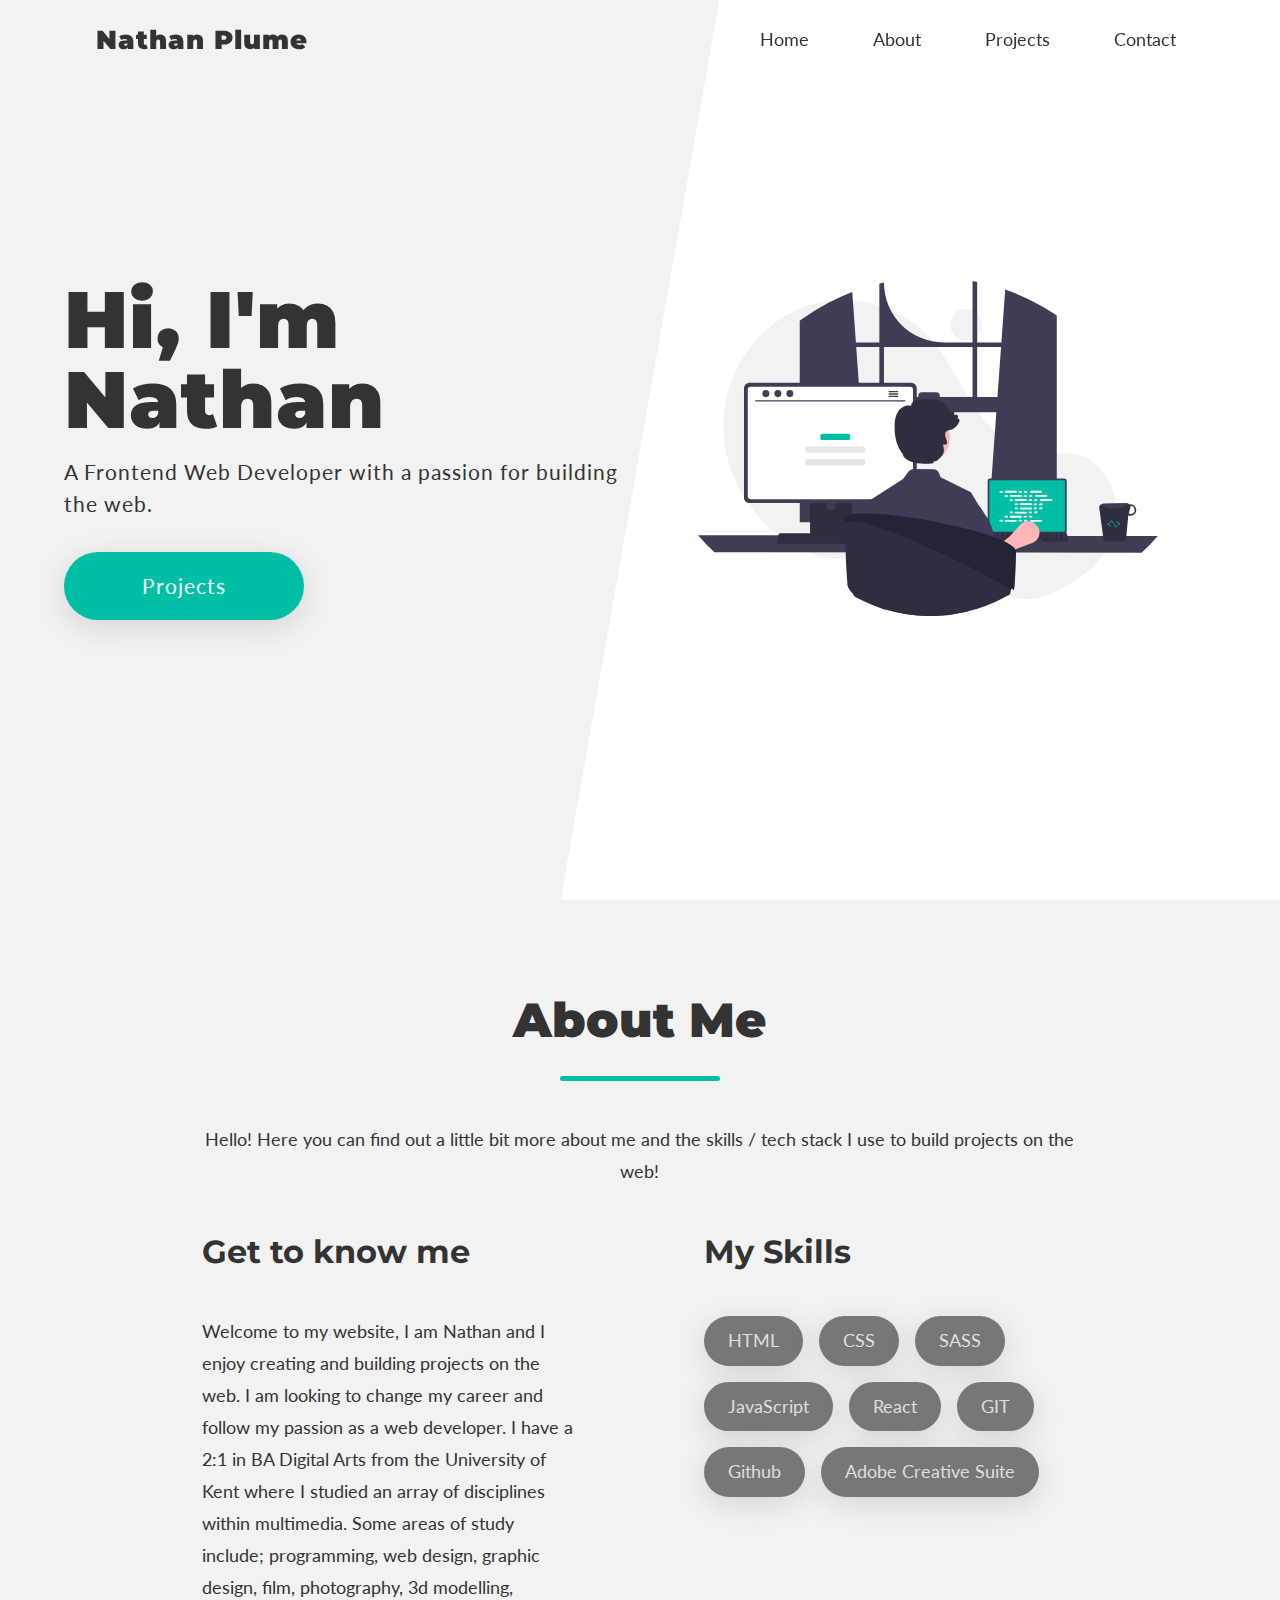
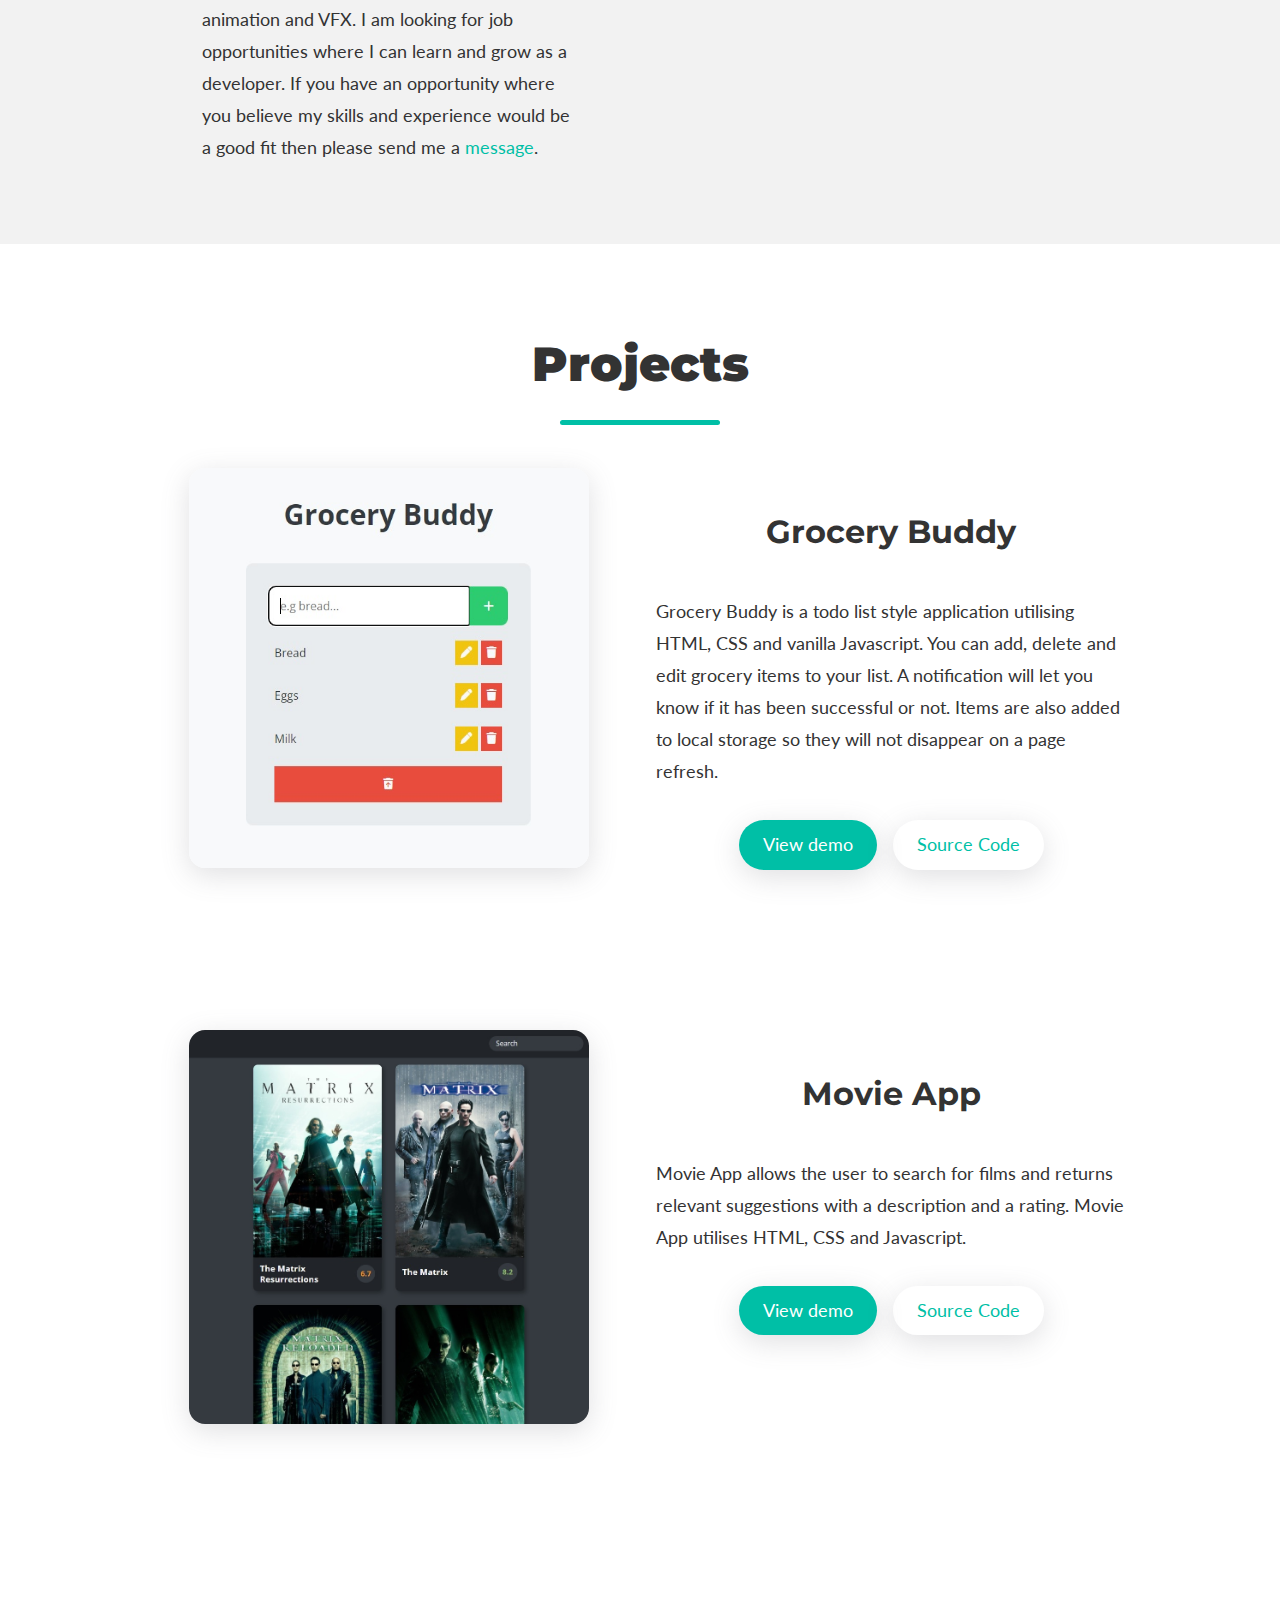
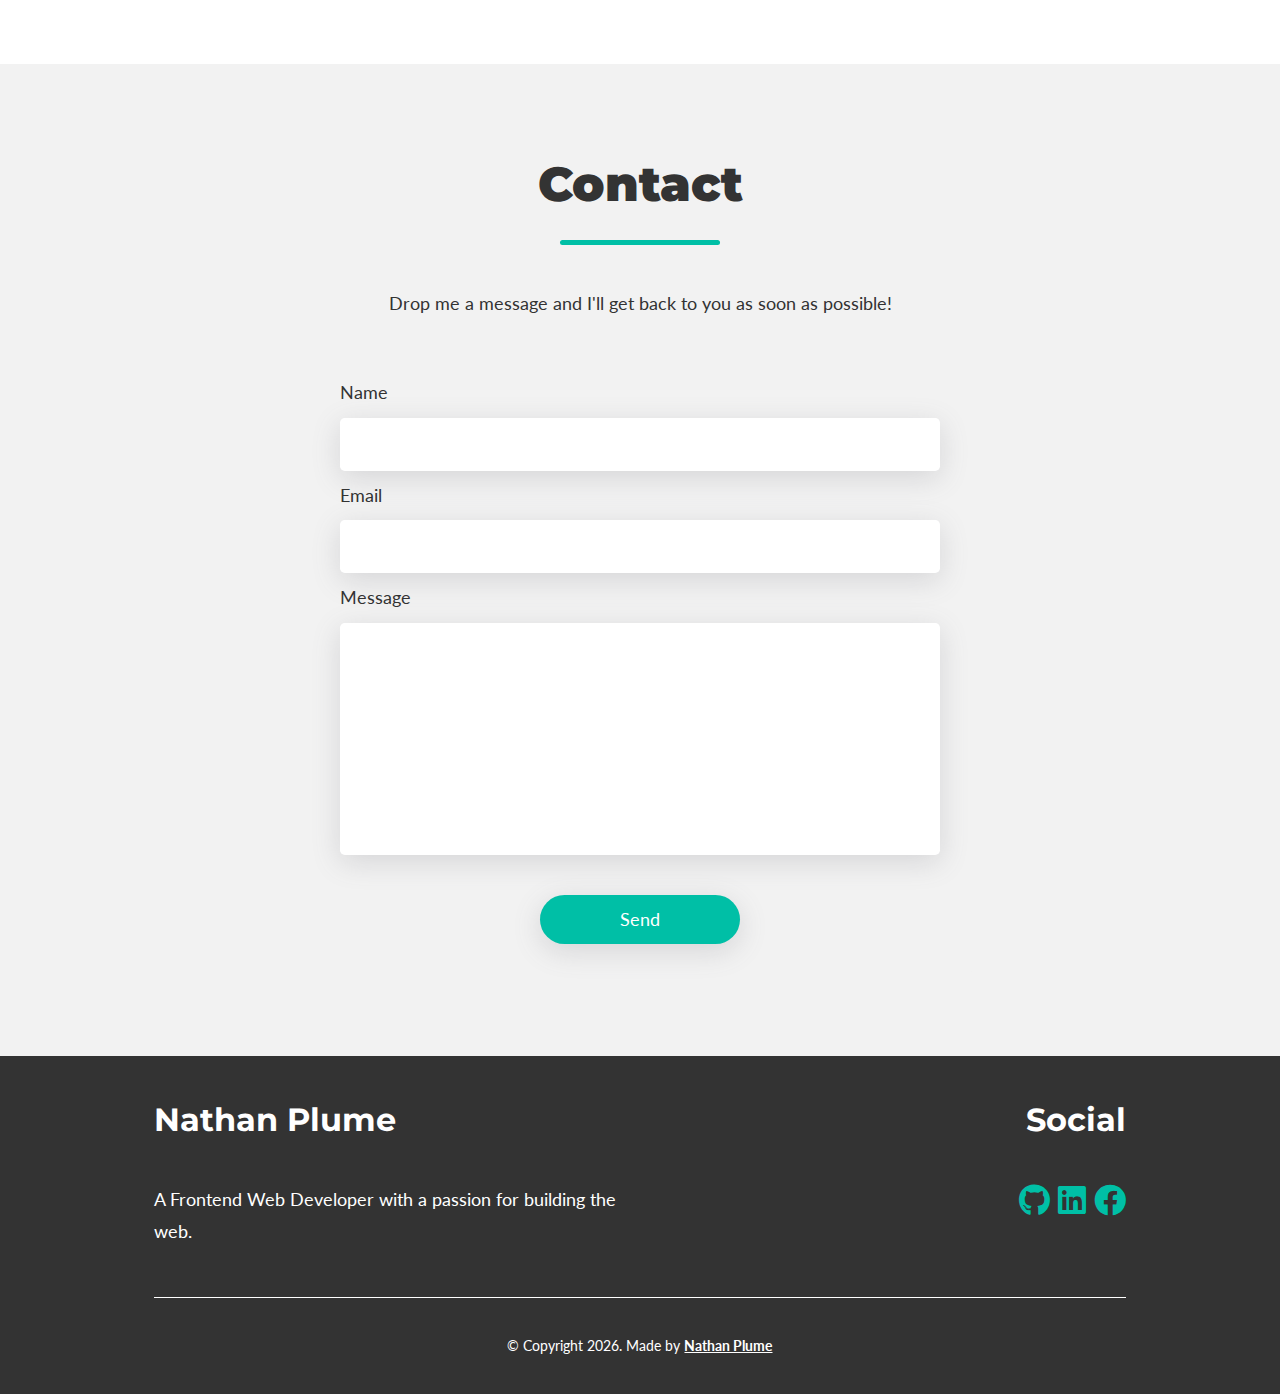
==== commit d811bdbe: "movie app added" ====
--- a/index.html
+++ b/index.html
@@ -2,7 +2,7 @@
 <html lang="en">
   <head>
     <!-- Global site tag (gtag.js) - Google Analytics -->
-    <script
+    <!-- <script
       async
       src="https://www.googletagmanager.com/gtag/js?id=G-G37MHLDTTM"
     ></script>
@@ -14,7 +14,7 @@
       gtag('js', new Date())
 
       gtag('config', 'G-G37MHLDTTM')
-    </script>
+    </script> -->
     <meta charset="UTF-8" />
     <meta http-equiv="X-UA-Compatible" content="IE=edge" />
     <meta name="viewport" content="width=device-width, initial-scale=1.0" />
@@ -160,7 +160,33 @@
         </div>
 
         <!-- project 2 -->
-
+        <div class="project-container">
+          <div class="project-left">
+            <img src="./images/movie-app.jpg" alt="movie-app" />
+          </div>
+          <div class="project-right">
+            <h3>Movie App</h3>
+            <p>
+              Movie App allows the user to search for films and returns relevant
+              suggestions with a description and a rating. Movie App utilises
+              HTML, CSS and Javascript.
+            </p>
+            <div class="project-links">
+              <a
+                href="https://nathanplume.github.io/movie-app/"
+                target="_blank"
+                class="live"
+                >View demo</a
+              >
+              <a
+                href="https://github.com/nathanplume/movie-app"
+                target="_blank"
+                class="code"
+                >Source Code</a
+              >
+            </div>
+          </div>
+        </div>
         <!-- project 3 -->
       </section>
 
@@ -212,13 +238,13 @@
           <div class="footer-social">
             <h3>Social</h3>
             <div class="footer-icons">
-              <a href="https://github.com/nathanplume"
+              <a href="https://github.com/nathanplume" target="_blank"
                 ><i class="fa-brands fa-github"></i
               ></a>
-              <a href="https://www.linkedin.com/in/nathanplume/"
+              <a href="https://www.linkedin.com/in/nathanplume/" target="_blank"
                 ><i class="fa-brands fa-linkedin"></i
               ></a>
-              <a href="https://www.facebook.com/nate.plume.1/"
+              <a href="https://www.facebook.com/nate.plume.1/" target="_blank"
                 ><i class="fa-brands fa-facebook"></i
               ></a>
             </div>
